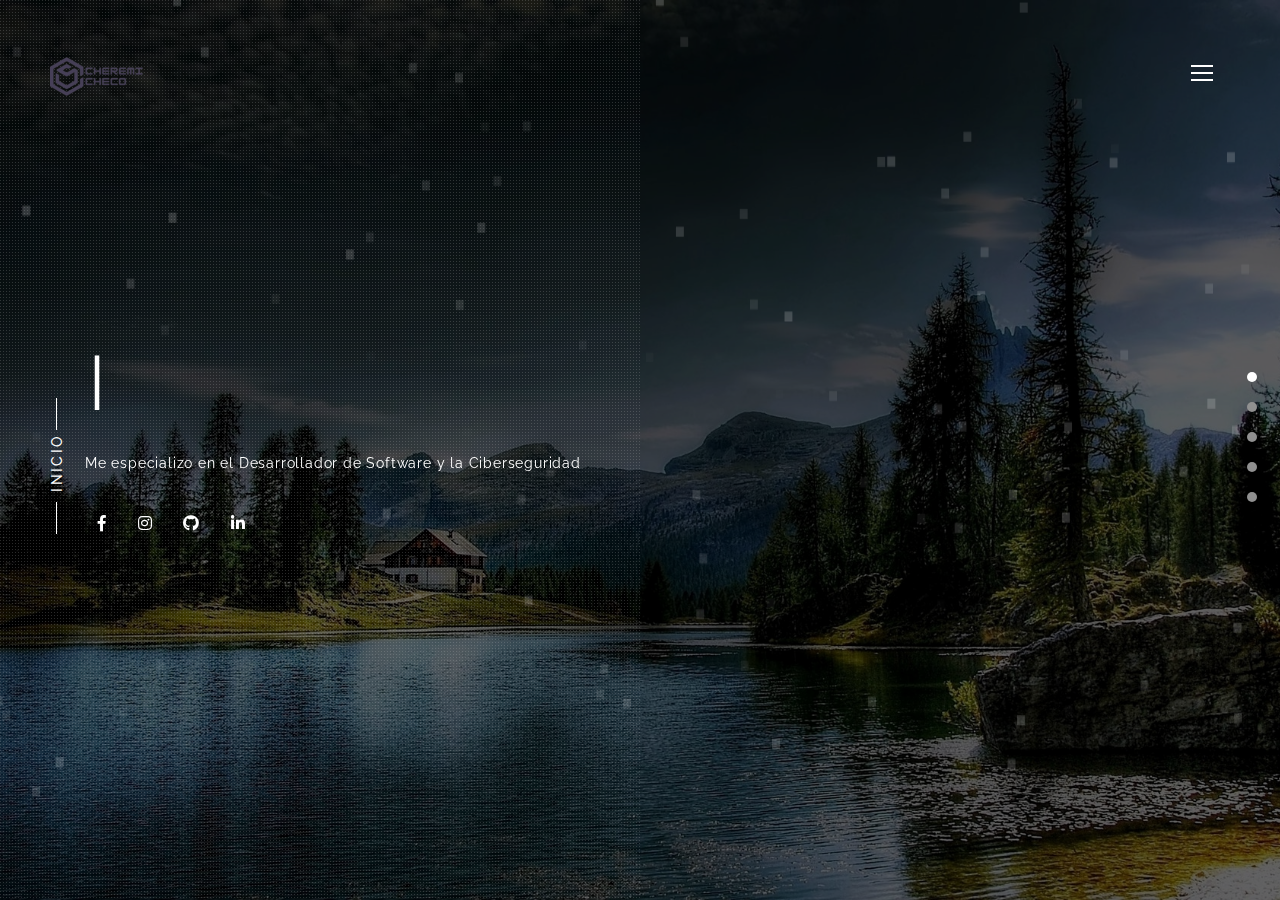
==== index.html @ fb05048c "Rename index-square.html to index.html" ====
<!DOCTYPE html>
<html lang="en">

<head>
    <meta charset="utf-8">
    <meta http-equiv="X-UA-Compatible" content="IE=edge">
    <meta name="viewport" content="width=device-width, initial-scale=1.0">
    <meta name="description" content="Rivo is a personal portfolio HTML template with clean and elegant design">
    <meta name="keywords" content="dark, html, one page, bootstrap,design, creative, onepage, clean, modern,blog,business,parallax">
    <title>CHCHD</title>
    <!--css styles-->
    <link rel="stylesheet" href="css/bootstrap.min.css">
    <link rel="stylesheet" href="css/all.min.css">
    <link rel="stylesheet" href="css/magnific-popup.css">
    <link rel="stylesheet" href="css/lightbox.css">
    <link rel="stylesheet" href="css/jquery.pagepiling.min.css" />
    <link href="https://fonts.googleapis.com/css?family=Martel:200,300,400,600,700,800,900%7CRaleway:100,100i,200,200i,300,300i,400,400i,500,500i,600,600i,700,700i,800,800i,900,900i%7CRoboto:100,100i,300,300i,400,400i,500,500i,700,700i,900,900i" rel="stylesheet">
    <link rel="stylesheet" href="css/owl.carousel.min.css">
    <link rel="stylesheet" href="css/owl.theme.default.css">
    <link rel="stylesheet" href="css/reset.css">
    <link rel="stylesheet" href="css/style.css">
    <link rel="stylesheet" href="css/responsive.css">
    <link rel="stylesheet" href="css/animate.min.css">
    <!-- Respond.js IE8 support media queries -->
    <!--[if lt IE 9]>
            <script src="https://oss.maxcdn.com/respond/1.4.2/respond.min.js"></script>
    <![endif]-->
</head>


<body>
    <div id="pagepiling" class="imgBg">
        <!-- Start Preloader -->
        <div class="preloader">
            <div class="preloader-img"></div>
        </div>
        <!-- End Preloader -->


        <!--Start Header-->
        <header>
            <div class="logo-area">
                <a href="index.html" class="logo">
                    <img src="images/logo.png" alt="logo">
                </a>
            </div>
            <div class="header-info-area">
                <a class="info-btn" id="header-info-btn" href="#header-info-bar">
                    <span class="top"></span>
                    <span class="middle"></span>
                    <span class=bottom></span>
                </a>
                <div id="header-info-bar">
                    <div class="close-animatedModal close-header-info-bar">
                        <i class="fas fa-times"></i>
                    </div>
                    <div class="modal-content">
                        <nav class="menu" id="menu">
                            <ul id="mainMenu">
                                <li data-menuanchor="home" class="active"><a href="#home">Inicio</a></li>
                                <li data-menuanchor="about"><a href="#about">Acerca de</a></li>
                                <li data-menuanchor="service"><a href="#service">Servicios</a></li>
                                <li data-menuanchor="portfolio"><a href="#portfolio">Portafolio</a></li>
                                <li data-menuanchor="contact"><a href="#contact">Contacto</a></li>
                            </ul>
                        </nav>
                        <!--End Newsletter area-->
                    </div>
                </div>
            </div>
        </header>
        <!--End Header-->


        <!--Start Welcome Section-->
        <section class="welcome-area home animated-text section pp-scrollable" id="welcome-area">
                <div class="square-bg " id="welcome-image-area">
                <div id="particles-js"></div>
                    <div class="content-container">
                        <div class="overlayImg"></div>
                        <div class="title-small"><p>INICIO</p></div>
                        <div class="display-table">
                            <div class="display-content">
                                <div class="container">
                                    <div class="row">
                                        <div class="col-md-12">
                                            <div class="welcome-text">
                                                <div class="type-wrap">
                                                    <div id="typed-strings">
                                                        <h1>Sean <span>Bienvenidos</span></h1>
                                                        <h1>Me presento <span></span></h1>
                                                        <h1>mi mombre es <span></span></h1>
                                                        <h1> <span>Cheremi Checo</span></h1>
                                                        <h1>Soy <span>Desarrollador</span></h1>
                                                    </div>
                                                    <span id="typed"></span>
                                                </div>
                                                <p>
                                                    Me especializo en el Desarrollador de Software y la Ciberseguridad</p>
                                                <div class="social-icons">
                                                    <a href="https://www.facebook.com/profile.php?id=100010575724722"><i class="fab fa-facebook-f" aria-hidden="true"></i></a>
                                                    <a href="https://www.instagram.com/cheremycheco/"><i class="fab fa-instagram"></i></a>
                                                    <a href="https://github.com/arcanus47"><i class="fab fa-github"></i></a>
                                                    <a href="https://www.linkedin.com/in/cheremichecodom%C3%ADnguez/"><i class="fab fa-linkedin-in"></i></a>
                                                </div>
                                            </div>
                                        </div>
                                    </div>
                                </div>
                            </div>
                        </div>
                    </div>
                </div>
        </section>
        <!--End Welcome Section-->


        <!--Start About Section-->
        <section class="about section pp-scrollable" id="about">
            <div class="about-header">
                <div class="title-small"><p>Acerca de</p></div>
            </div>
            <div class="content-container">
                <div class="display-table">
                    <div class="display-content">
                        <div class="container">
                            <div class="row">
                                <div class="col-lg-5 col-md-12">
                                    <div class="about-img">
                                        <img src="images/about.png" alt="" class="img-responsive">
                                        <div class="img-hover"><a href="Resume\Resume-CheremiChecoDominguez.pdf">Descargar mi Resume</a></div>
                                        <div class="img-overlay"></div>
                                    </div>
                                </div>
                                <div class="col-lg-7 col-md-12">
                                    <div class="about-content">
                                        <h4 class="section-title">
                                            Hola soy Cheremi Checo Dominguez
                                        </h4>
                                        <p class="about-text">

                                            Estas son las tecnologias que manejo.
                                        </p>
                                        <div class="skills">
                                            <img src="images\logos\hr.png" width="680" height="500">
                                        </div>
                                    </div>
                                </div>
                            </div>
                        </div>
                    </div>
                </div>
            </div>
        </section>
        <!--End About Section-->


        <!--Start Services Section-->
        <section class="service section pp-scrollable" id="service">
            <div class="content-container">
                <div class="display-table">
                    <div class="display-content">
                        <div class="service-header">
                            <div class="title-small"><p>Mis Servicios</p></div>
                            <h4 class="section-title">Lo que ofrezco</h4>
                        </div>
                        <div class="service-content">
                            <div class="container">
                                <div class="row">
                                    <div class="col-lg-4 col-md-6 col-sm-12">
                                        <div class="service-item">
                                            <span><i class="fas fa-laptop-code"></i></span>
                                            <p class="content-title">DESARROLLO DE ESCRITORIO</p>
                                            <p class="content-text">Puedo trabajar en el diseño, implementacion y mantenimiento de este tipos de programas, utilizando multiples lenguajes de programación y tecnologias.</p>
                                        </div>
                                    </div>
                                    <div class="col-lg-4 col-md-6 col-sm-12">
                                        <div class="service-item">
                                            <span><i class="fas fa-laptop-code"></i></span>
                                            <p class="content-title">DESARROLLO WEB</p>
                                            <p class="content-text">Puedo trabajar en el diseño, implementacion y mantenimiento de Sitios Web mediantes multiples tecnologias.</p>
                                        </div>
                                    </div>
                                    <div class="col-lg-4 col-md-6 col-sm-12">
                                        <div class="service-item">
                                            <span><i class="fas fa-laptop-code"></i></span>
                                            <p class="content-title">DESARROLLO DE DISTROS LINUX</p>
                                            <p class="content-text">Una distribucion Linux es una distribucion de software basada en el nucleo Linux, y a menudo, un Sistema de gestion de paquetes que incluye determinados paquetes de software, para satisfacer las necesidades de un grupo especifico de usuarios.</p>
                                        </div>
                                    </div>
                                    <div class="col-lg-4 col-md-6 col-sm-12">
                                        <div class="service-item">
                                            <span><i class="fas fa-laptop-code"></i></span>
                                            <p class="content-title">AUDITORIA INFORMATICA</p>
                                            <p class="content-text">Es un proceso en el cual se hace un analisis a toda la infraestructura de los recursos IT de una empresa. Esto permitira conocer el estado de la seguridad actual de esta y asi eliminar las vulnerabilidades y asi elevar el nivel de proteccion de los recursos informaticos de la empresa.</p>
                                        </div>
                                    </div>
                                    <div class="col-lg-4 col-md-6 col-sm-12">
                                        <div class="service-item">
                                            <span><i class="fas fa-laptop-code"></i></span>
                                            <p class="content-title">PROTECCION DE DATOS</p>
                                            <p class="content-text">Es el proceso de salvaguardar informacion importante contra corrupcion, filtraciones, perdida o compromiso de los datos de una persona o empresa.</p>
                                        </div>
                                    </div>
                                    <div class="col-lg-4 col-md-6 col-sm-12">
                                        <div class="service-item">
                                            <span><i class="fas fa-laptop-code"></i></span>
                                            <p class="content-title">ANALISIS FORENSE</p>
                                            <p class="content-text">Es el proceso por el cual se recopilar, examinar y analizar la evidencia digital con el fin de determinar como ha ocurrido un incidente de seguridad o un delito informatico.</p>
                                        </div>
                                    </div>
                                    <div class="col-lg-4 col-md-6 col-sm-12">
                                        <div class="service-item">
                                            <span><i class="fas fa-laptop-code"></i></span>
                                            <p class="content-title">ANALISIS DE VULNERABILIDADES</p>
                                            <p class="content-text">Es el proceso en el que se identifican y clasifican las debilidades de un sistema informatico con el objetivo de dar una vision de las amenazas en las que puede incurrir una empresa y como evitarlas a tiempo.</p>
                                        </div>
                                    </div>
                                    <div class="col-lg-4 col-md-6 col-sm-12">
                                        <div class="service-item">
                                            <span><i class="fas fa-laptop-code"></i></span>
                                            <p class="content-title">PENTESTING</p>
                                            <p class="content-text">ES el proceso por el cual se hace un ataque malicioso simulado contra los sistemas informaticos que se usa para encontrar y verificar posibles vulnerabilidades.</p>
                                        </div>
                                    </div>
                                    <div class="col-lg-4 col-md-6 col-sm-12">
                                        <div class="service-item">
                                            <span><i class="fas fa-laptop-code"></i></span>
                                            <p class="content-title">CRIPTOGRAFIA</p>
                                            <p class="content-text">Es el proceso por el cual se busca proteger informacion mediante el uso de algoritmos codificados, hashes y firmas.</p>
                                        </div>
                                    </div>
                                </div>
                            </div>
                        </div>
                    </div>
                </div>
            </div>
        </section>
        <!--End Services Section-->

        <!--Start Portfolio Section-->
        <section class="portfolio section pp-scrollable" id="portfolio">
            <div class="content-container">
                <div class="display-table">
                    <div class="display-content">
                        <div class="portfolio-header">
                            <div class="title-small"><p>Mis Proyectos</p></div>
                            <h4 class="section-title">Portafolio</h4>
                        </div>

                        <div align="center"><img src="images\SeccionConstruccion.jpg" width="800" height="600"></div>

                        <div class="portfolio-content">
                            <div class="container">
                                <div class="row">
                                    <div class="col-md-12 col-sm-12">
                                        <div class="portfolio-content-head">
                                            <ul class="controls">
                                                <li class="filter" data-filter="all">TODOS</li>
                                                <li class="filter" data-filter=".design">DESARROLLO DE SOFTWARE</li>
                                                <li class="filter" data-filter=".development">CIBERSEGURIDAD</li>
                                            </ul>
                                        </div>
                                    </div>
                                    <div class="col-md-12 col-sm-12">
                                        <div class="portfolio-content-items">
                                            <div class="row">
                                                <div class="col-lg-3 col-md-4 col-sm-6 col-xs-12 mix design">
                                                    <div class="portfolio-item">
                                                        <div class="portfolio-img">
                                                            <img src="images/portfolio/img1.jpg" alt="portfolio" class="img-responsive">
                                                        </div>
                                                        <div class="portfolio-overlay">
                                                            <div class="overlay-content">
                                                                <div class="overlay-content-item">
                                                                    <p class="category">DESIGN</p>
                                                                    <a href="#">
                                                                        <div class="magnify-icon">
                                                                            <p><span><i class="fa fa-link" aria-hidden="true"></i></span></p>
                                                                        </div>
                                                                    </a>
                                                                    <a href="images/portfolio/img1.jpg" data-lightbox="image-1">
                                                                        <div class="magnify-icon">
                                                                            <p><span><i class="fa fa-search" aria-hidden="true"></i></span></p>
                                                                        </div>
                                                                    </a>
                                                                </div>
                                                            </div>
                                                        </div>
                                                    </div>
                                                </div>
                                                <div class="col-lg-3 col-md-4 col-sm-6 col-xs-12 mix plugin">
                                                    <div class="portfolio-item">
                                                        <div class="portfolio-img">
                                                            <img src="images/portfolio/img2.jpg" alt="portfolio" class="img-responsive">
                                                        </div>
                                                        <div class="portfolio-overlay">
                                                            <div class="overlay-content">
                                                                <div class="overlay-content-item">
                                                                    <p class="category">PLUGIN</p>
                                                                    <a href="#">
                                                                        <div class="magnify-icon">
                                                                            <p><span><i class="fa fa-link" aria-hidden="true"></i></span></p>
                                                                        </div>
                                                                    </a>
                                                                    <a href="images/portfolio/img2.jpg" data-lightbox="image-2">
                                                                        <div class="magnify-icon">
                                                                            <p><span><i class="fa fa-search" aria-hidden="true"></i></span></p>
                                                                        </div>
                                                                    </a>
                                                                </div>
                                                            </div>
                                                        </div>
                                                    </div>
                                                </div>
                                                <div class="col-lg-3 col-md-4 col-sm-6 col-xs-12 mix photography">
                                                    <div class="portfolio-item">
                                                        <div class="portfolio-img">
                                                            <img src="images/portfolio/img3.jpg" alt="portfolio" class="img-responsive">
                                                        </div>
                                                        <div class="portfolio-overlay">
                                                            <div class="overlay-content">
                                                                <div class="overlay-content-item">
                                                                    <p class="category">PHOTOGRAPHY</p>
                                                                    <a href="#">
                                                                        <div class="magnify-icon">
                                                                            <p><span><i class="fa fa-link" aria-hidden="true"></i></span></p>
                                                                        </div>
                                                                    </a>
                                                                    <a href="images/portfolio/img3.jpg" data-lightbox="image-3">
                                                                        <div class="magnify-icon">
                                                                            <p><span><i class="fa fa-search" aria-hidden="true"></i></span></p>
                                                                        </div>
                                                                    </a>
                                                                </div>
                                                            </div>
                                                        </div>
                                                    </div>
                                                </div>
                                                <div class="col-lg-3 col-md-4 col-sm-6 col-xs-12 mix design">
                                                    <div class="portfolio-item">
                                                        <div class="portfolio-img">
                                                            <img src="images/portfolio/img4.jpg" alt="portfolio" class="img-responsive">
                                                        </div>
                                                        <div class="portfolio-overlay">
                                                            <div class="overlay-content">
                                                                <div class="overlay-content-item">
                                                                    <p class="category">DESIGN</p>
                                                                    <a href="#">
                                                                        <div class="magnify-icon">
                                                                            <p><span><i class="fa fa-link" aria-hidden="true"></i></span></p>
                                                                        </div>
                                                                    </a>
                                                                    <a href="images/portfolio/img4.jpg" data-lightbox="image-4">
                                                                        <div class="magnify-icon">
                                                                            <p><span><i class="fa fa-search" aria-hidden="true"></i></span></p>
                                                                        </div>
                                                                    </a>
                                                                </div>
                                                            </div>
                                                        </div>
                                                    </div>
                                                </div>
                                                <div class="col-lg-3 col-md-4 col-sm-6 col-xs-12 mix development">
                                                    <div class="portfolio-item">
                                                        <div class="portfolio-img">
                                                            <img src="images/portfolio/img5.jpg" alt="portfolio" class="img-responsive">
                                                        </div>
                                                        <div class="portfolio-overlay">
                                                            <div class="overlay-content">
                                                                <div class="overlay-content-item">
                                                                    <p class="category">DEVELOPMENT</p>
                                                                    <a href="#">
                                                                        <div class="magnify-icon">
                                                                            <p><span><i class="fa fa-link" aria-hidden="true"></i></span></p>
                                                                        </div>
                                                                    </a>
                                                                    <a href="images/portfolio/img5.jpg" data-lightbox="image-5">
                                                                        <div class="magnify-icon">
                                                                            <p><span><i class="fa fa-search" aria-hidden="true"></i></span></p>
                                                                        </div>
                                                                    </a>
                                                                </div>
                                                            </div>
                                                        </div>
                                                    </div>
                                                </div>
                                                <div class="col-lg-3 col-md-4 col-sm-6 col-xs-12 mix development">
                                                    <div class="portfolio-item">
                                                        <div class="portfolio-img">
                                                            <img src="images/portfolio/img6.jpg" alt="portfolio" class="img-responsive">
                                                        </div>
                                                        <div class="portfolio-overlay">
                                                            <div class="overlay-content">
                                                                <div class="overlay-content-item">
                                                                    <p class="category">DEVELOPMENT</p>
                                                                    <a href="#">
                                                                        <div class="magnify-icon">
                                                                            <p><span><i class="fa fa-link" aria-hidden="true"></i></span></p>
                                                                        </div>
                                                                    </a>
                                                                    <a href="images/portfolio/img6.jpg" data-lightbox="image-6">
                                                                        <div class="magnify-icon">
                                                                            <p><span><i class="fa fa-search" aria-hidden="true"></i></span></p>
                                                                        </div>
                                                                    </a>
                                                                </div>
                                                            </div>
                                                        </div>
                                                    </div>
                                                </div>
                                            </div>
                                        </div>
                                    </div>
                                </div>
                            </div>
                        </div>
                    </div>
                </div>
            </div>
        </section>
        <!--End Portfolio Section-->

        <!--Start Contact Section-->
        <section class="contact footer pp-scrollable section" id="contact">
            <div class="content-container">
                <div class="display-table">
                    <div class="display-content">
                        <div class="contact-header">
                            <div class="title-small"><p>CONTACTO</p></div>
                            <h4 class="section-title">Contactos</h4>
                        </div>
                        <div class="contact-content">
                            <div class="container">
                                <div class="row">
                                    <div class="col-lg-6 col-md-12 col-sm-12">
                                        <div class="contact-detail">
                                            <h6>Contacto</h6>
                                            <p class="contact-text">Pueden contactarse conmigo mediante los siguientes medios.</p>
                                            <p class="adress">
                                                <i class="fa fa-map-marker" aria-hidden="true"></i>
                                                <span>Ubicacion:</span>
                                                <span class="adress-loc">Bonao, Republica Dominicana.</span>
                                            </p>
                                            <p class="phone">
                                                <i class="fa fa-phone" aria-hidden="true"></i>
                                                <span>Telefono:</span>+1(809) 342-8145
                                            </p>
                                            <p class="email">
                                                <i class="fas fa-envelope" aria-hidden="true"></i>
                                                <span>Email:</span>cheremycheco@gmail.com
                                            </p>
                                            <div class="social-icons">
                                                <p>Redes Sociales:</p>
                                                <a href="https://www.facebook.com/profile.php?id=100010575724722"><i class="fab fa-facebook-f"></i></a>
                                                <a href="https://www.instagram.com/cheremycheco/"><i class="fab fa-instagram"></i></a>
                                                <a href="https://github.com/arcanus47"><i class="fab fa-github"></i></a>
                                                <a href="https://www.linkedin.com/in/cheremichecodom%C3%ADnguez/"><i class="fab fa-linkedin-in"></i></a>
                                            </div>
                                        </div>
                                    </div>
                                </div>
                            </div>
                        </div>
                        <!--Start Footer-->
                        <footer>
                            <div class="container">
                                <div class="row">
                                    <div class="col-md-12">
                                        <div class="copyright">
                                            <p>Copyright Â© 2023 Cheremi Checo Dominguez | Todos los derechos reservados</p>
                                        </div>
                                    </div>
                                </div>
                            </div>
                        </footer>
                        <!--End Footer-->
                    </div>
                </div>
            </div>
        </section>
        <!--End Contact Section-->


    </div>
    <!--javascript-->
    <script src="js/jquery.min.js"></script>
    <script src="js/bootstrap.min.js"></script>
    <script src="js/owl.carousel.min.js"></script>
    <script src="js/jquery.waypoints.min.js"></script>
    <script src="js/jquery.ajaxchimp.min.js"></script>
    <script src="js/lightbox.js"></script>
    <script src="js/typed.min.js"></script>
    <script src="js/jquery.magnific-popup.min.js"></script>
    <script src="js/mixitup.min.js"></script>
    <script src="js/animatedModal.min.js"></script>
    <script src="js/jquery.pagepiling.min.js"></script>
    <script src="js/jquery.singlePageNav.min.js"></script>
    <script src="js/particles.min.js"></script>
    <script src="js/app-square.js"></script>
    <script src="js/main.js"></script>
</body>
---- css/all.min.css ----
.fa,.fab,.fal,.far,.fas{-moz-osx-font-smoothing:grayscale;-webkit-font-smoothing:antialiased;display:inline-block;font-style:normal;font-variant:normal;text-rendering:auto;line-height:1}.fa-lg{font-size:1.33333em;line-height:.75em;vertical-align:-.0667em}.fa-xs{font-size:.75em}.fa-sm{font-size:.875em}.fa-1x{font-size:1em}.fa-2x{font-size:2em}.fa-3x{font-size:3em}.fa-4x{font-size:4em}.fa-5x{font-size:5em}.fa-6x{font-size:6em}.fa-7x{font-size:7em}.fa-8x{font-size:8em}.fa-9x{font-size:9em}.fa-10x{font-size:10em}.fa-fw{text-align:center;width:1.25em}.fa-ul{list-style-type:none;margin-left:2.5em;padding-left:0}.fa-ul>li{position:relative}.fa-li{left:-2em;position:absolute;text-align:center;width:2em;line-height:inherit}.fa-border{border:.08em solid #eee;border-radius:.1em;padding:.2em .25em .15em}.fa-pull-left{float:left}.fa-pull-right{float:right}.fa.fa-pull-left,.fab.fa-pull-left,.fal.fa-pull-left,.far.fa-pull-left,.fas.fa-pull-left{margin-right:.3em}.fa.fa-pull-right,.fab.fa-pull-right,.fal.fa-pull-right,.far.fa-pull-right,.fas.fa-pull-right{margin-left:.3em}.fa-spin{animation:fa-spin 2s infinite linear}.fa-pulse{animation:fa-spin 1s infinite steps(8)}@keyframes fa-spin{0%{transform:rotate(0deg)}to{transform:rotate(1turn)}}.fa-rotate-90{-ms-filter:"progid:DXImageTransform.Microsoft.BasicImage(rotation=1)";transform:rotate(90deg)}.fa-rotate-180{-ms-filter:"progid:DXImageTransform.Microsoft.BasicImage(rotation=2)";transform:rotate(180deg)}.fa-rotate-270{-ms-filter:"progid:DXImageTransform.Microsoft.BasicImage(rotation=3)";transform:rotate(270deg)}.fa-flip-horizontal{-ms-filter:"progid:DXImageTransform.Microsoft.BasicImage(rotation=0, mirror=1)";transform:scaleX(-1)}.fa-flip-vertical{transform:scaleY(-1)}.fa-flip-both,.fa-flip-horizontal.fa-flip-vertical,.fa-flip-vertical{-ms-filter:"progid:DXImageTransform.Microsoft.BasicImage(rotation=2, mirror=1)"}.fa-flip-both,.fa-flip-horizontal.fa-flip-vertical{transform:scale(-1)}:root .fa-flip-both,:root .fa-flip-horizontal,:root .fa-flip-vertical,:root .fa-rotate-90,:root .fa-rotate-180,:root .fa-rotate-270{filter:none}.fa-stack{display:inline-block;height:2em;line-height:2em;position:relative;vertical-align:middle;width:2.5em}.fa-stack-1x,.fa-stack-2x{left:0;position:absolute;text-align:center;width:100%}.fa-stack-1x{line-height:inherit}.fa-stack-2x{font-size:2em}.fa-inverse{color:#fff}.fa-500px:before{content:"\f26e"}.fa-accessible-icon:before{content:"\f368"}.fa-accusoft:before{content:"\f369"}.fa-acquisitions-incorporated:before{content:"\f6af"}.fa-ad:before{content:"\f641"}.fa-address-book:before{content:"\f2b9"}.fa-address-card:before{content:"\f2bb"}.fa-adjust:before{content:"\f042"}.fa-adn:before{content:"\f170"}.fa-adobe:before{content:"\f778"}.fa-adversal:before{content:"\f36a"}.fa-affiliatetheme:before{content:"\f36b"}.fa-air-freshener:before{content:"\f5d0"}.fa-algolia:before{content:"\f36c"}.fa-align-center:before{content:"\f037"}.fa-align-justify:before{content:"\f039"}.fa-align-left:before{content:"\f036"}.fa-align-right:before{content:"\f038"}.fa-alipay:before{content:"\f642"}.fa-allergies:before{content:"\f461"}.fa-amazon:before{content:"\f270"}.fa-amazon-pay:before{content:"\f42c"}.fa-ambulance:before{content:"\f0f9"}.fa-american-sign-language-interpreting:before{content:"\f2a3"}.fa-amilia:before{content:"\f36d"}.fa-anchor:before{content:"\f13d"}.fa-android:before{content:"\f17b"}.fa-angellist:before{content:"\f209"}.fa-angle-double-down:before{content:"\f103"}.fa-angle-double-left:before{content:"\f100"}.fa-angle-double-right:before{content:"\f101"}.fa-angle-double-up:before{content:"\f102"}.fa-angle-down:before{content:"\f107"}.fa-angle-left:before{content:"\f104"}.fa-angle-right:before{content:"\f105"}.fa-angle-up:before{content:"\f106"}.fa-angry:before{content:"\f556"}.fa-angrycreative:before{content:"\f36e"}.fa-angular:before{content:"\f420"}.fa-ankh:before{content:"\f644"}.fa-app-store:before{content:"\f36f"}.fa-app-store-ios:before{content:"\f370"}.fa-apper:before{content:"\f371"}.fa-apple:before{content:"\f179"}.fa-apple-alt:before{content:"\f5d1"}.fa-apple-pay:before{content:"\f415"}.fa-archive:before{content:"\f187"}.fa-archway:before{content:"\f557"}.fa-arrow-alt-circle-down:before{content:"\f358"}.fa-arrow-alt-circle-left:before{content:"\f359"}.fa-arrow-alt-circle-right:before{content:"\f35a"}.fa-arrow-alt-circle-up:before{content:"\f35b"}.fa-arrow-circle-down:before{content:"\f0ab"}.fa-arrow-circle-left:before{content:"\f0a8"}.fa-arrow-circle-right:before{content:"\f0a9"}.fa-arrow-circle-up:before{content:"\f0aa"}.fa-arrow-down:before{content:"\f063"}.fa-arrow-left:before{content:"\f060"}.fa-arrow-right:before{content:"\f061"}.fa-arrow-up:before{content:"\f062"}.fa-arrows-alt:before{content:"\f0b2"}.fa-arrows-alt-h:before{content:"\f337"}.fa-arrows-alt-v:before{content:"\f338"}.fa-artstation:before{content:"\f77a"}.fa-assistive-listening-systems:before{content:"\f2a2"}.fa-asterisk:before{content:"\f069"}.fa-asymmetrik:before{content:"\f372"}.fa-at:before{content:"\f1fa"}.fa-atlas:before{content:"\f558"}.fa-atlassian:before{content:"\f77b"}.fa-atom:before{content:"\f5d2"}.fa-audible:before{content:"\f373"}.fa-audio-description:before{content:"\f29e"}.fa-autoprefixer:before{content:"\f41c"}.fa-avianex:before{content:"\f374"}.fa-aviato:before{content:"\f421"}.fa-award:before{content:"\f559"}.fa-aws:before{content:"\f375"}.fa-baby:before{content:"\f77c"}.fa-baby-carriage:before{content:"\f77d"}.fa-backspace:before{content:"\f55a"}.fa-backward:before{content:"\f04a"}.fa-bacon:before{content:"\f7e5"}.fa-balance-scale:before{content:"\f24e"}.fa-ban:before{content:"\f05e"}.fa-band-aid:before{content:"\f462"}.fa-bandcamp:before{content:"\f2d5"}.fa-barcode:before{content:"\f02a"}.fa-bars:before{content:"\f0c9"}.fa-baseball-ball:before{content:"\f433"}.fa-basketball-ball:before{content:"\f434"}.fa-bath:before{content:"\f2cd"}.fa-battery-empty:before{content:"\f244"}.fa-battery-full:before{content:"\f240"}.fa-battery-half:before{content:"\f242"}.fa-battery-quarter:before{content:"\f243"}.fa-battery-three-quarters:before{content:"\f241"}.fa-bed:before{content:"\f236"}.fa-beer:before{content:"\f0fc"}.fa-behance:before{content:"\f1b4"}.fa-behance-square:before{content:"\f1b5"}.fa-bell:before{content:"\f0f3"}.fa-bell-slash:before{content:"\f1f6"}.fa-bezier-curve:before{content:"\f55b"}.fa-bible:before{content:"\f647"}.fa-bicycle:before{content:"\f206"}.fa-bimobject:before{content:"\f378"}.fa-binoculars:before{content:"\f1e5"}.fa-biohazard:before{content:"\f780"}.fa-birthday-cake:before{content:"\f1fd"}.fa-bitbucket:before{content:"\f171"}.fa-bitcoin:before{content:"\f379"}.fa-bity:before{content:"\f37a"}.fa-black-tie:before{content:"\f27e"}.fa-blackberry:before{content:"\f37b"}.fa-blender:before{content:"\f517"}.fa-blender-phone:before{content:"\f6b6"}.fa-blind:before{content:"\f29d"}.fa-blog:before{content:"\f781"}.fa-blogger:before{content:"\f37c"}.fa-blogger-b:before{content:"\f37d"}.fa-bluetooth:before{content:"\f293"}.fa-bluetooth-b:before{content:"\f294"}.fa-bold:before{content:"\f032"}.fa-bolt:before{content:"\f0e7"}.fa-bomb:before{content:"\f1e2"}.fa-bone:before{content:"\f5d7"}.fa-bong:before{content:"\f55c"}.fa-book:before{content:"\f02d"}.fa-book-dead:before{content:"\f6b7"}.fa-book-medical:before{content:"\f7e6"}.fa-book-open:before{content:"\f518"}.fa-book-reader:before{content:"\f5da"}.fa-bookmark:before{content:"\f02e"}.fa-bowling-ball:before{content:"\f436"}.fa-box:before{content:"\f466"}.fa-box-open:before{content:"\f49e"}.fa-boxes:before{content:"\f468"}.fa-braille:before{content:"\f2a1"}.fa-brain:before{content:"\f5dc"}.fa-bread-slice:before{content:"\f7ec"}.fa-briefcase:before{content:"\f0b1"}.fa-briefcase-medical:before{content:"\f469"}.fa-broadcast-tower:before{content:"\f519"}.fa-broom:before{content:"\f51a"}.fa-brush:before{content:"\f55d"}.fa-btc:before{content:"\f15a"}.fa-bug:before{content:"\f188"}.fa-building:before{content:"\f1ad"}.fa-bullhorn:before{content:"\f0a1"}.fa-bullseye:before{content:"\f140"}.fa-burn:before{content:"\f46a"}.fa-buromobelexperte:before{content:"\f37f"}.fa-bus:before{content:"\f207"}.fa-bus-alt:before{content:"\f55e"}.fa-business-time:before{content:"\f64a"}.fa-buysellads:before{content:"\f20d"}.fa-calculator:before{content:"\f1ec"}.fa-calendar:before{content:"\f133"}.fa-calendar-alt:before{content:"\f073"}.fa-calendar-check:before{content:"\f274"}.fa-calendar-day:before{content:"\f783"}.fa-calendar-minus:before{content:"\f272"}.fa-calendar-plus:before{content:"\f271"}.fa-calendar-times:before{content:"\f273"}.fa-calendar-week:before{content:"\f784"}.fa-camera:before{content:"\f030"}.fa-camera-retro:before{content:"\f083"}.fa-campground:before{content:"\f6bb"}.fa-canadian-maple-leaf:before{content:"\f785"}.fa-candy-cane:before{content:"\f786"}.fa-cannabis:before{content:"\f55f"}.fa-capsules:before{content:"\f46b"}.fa-car:before{content:"\f1b9"}.fa-car-alt:before{content:"\f5de"}.fa-car-battery:before{content:"\f5df"}.fa-car-crash:before{content:"\f5e1"}.fa-car-side:before{content:"\f5e4"}.fa-caret-down:before{content:"\f0d7"}.fa-caret-left:before{content:"\f0d9"}.fa-caret-right:before{content:"\f0da"}.fa-caret-square-down:before{content:"\f150"}.fa-caret-square-left:before{content:"\f191"}.fa-caret-square-right:before{content:"\f152"}.fa-caret-square-up:before{content:"\f151"}.fa-caret-up:before{content:"\f0d8"}.fa-carrot:before{content:"\f787"}.fa-cart-arrow-down:before{content:"\f218"}.fa-cart-plus:before{content:"\f217"}.fa-cash-register:before{content:"\f788"}.fa-cat:before{content:"\f6be"}.fa-cc-amazon-pay:before{content:"\f42d"}.fa-cc-amex:before{content:"\f1f3"}.fa-cc-apple-pay:before{content:"\f416"}.fa-cc-diners-club:before{content:"\f24c"}.fa-cc-discover:before{content:"\f1f2"}.fa-cc-jcb:before{content:"\f24b"}.fa-cc-mastercard:before{content:"\f1f1"}.fa-cc-paypal:before{content:"\f1f4"}.fa-cc-stripe:before{content:"\f1f5"}.fa-cc-visa:before{content:"\f1f0"}.fa-centercode:before{content:"\f380"}.fa-centos:before{content:"\f789"}.fa-certificate:before{content:"\f0a3"}.fa-chair:before{content:"\f6c0"}.fa-chalkboard:before{content:"\f51b"}.fa-chalkboard-teacher:before{content:"\f51c"}.fa-charging-station:before{content:"\f5e7"}.fa-chart-area:before{content:"\f1fe"}.fa-chart-bar:before{content:"\f080"}.fa-chart-line:before{content:"\f201"}.fa-chart-pie:before{content:"\f200"}.fa-check:before{content:"\f00c"}.fa-check-circle:before{content:"\f058"}.fa-check-double:before{content:"\f560"}.fa-check-square:before{content:"\f14a"}.fa-cheese:before{content:"\f7ef"}.fa-chess:before{content:"\f439"}.fa-chess-bishop:before{content:"\f43a"}.fa-chess-board:before{content:"\f43c"}.fa-chess-king:before{content:"\f43f"}.fa-chess-knight:before{content:"\f441"}.fa-chess-pawn:before{content:"\f443"}.fa-chess-queen:before{content:"\f445"}.fa-chess-rook:before{content:"\f447"}.fa-chevron-circle-down:before{content:"\f13a"}.fa-chevron-circle-left:before{content:"\f137"}.fa-chevron-circle-right:before{content:"\f138"}.fa-chevron-circle-up:before{content:"\f139"}.fa-chevron-down:before{content:"\f078"}.fa-chevron-left:before{content:"\f053"}.fa-chevron-right:before{content:"\f054"}.fa-chevron-up:before{content:"\f077"}.fa-child:before{content:"\f1ae"}.fa-chrome:before{content:"\f268"}.fa-church:before{content:"\f51d"}.fa-circle:before{content:"\f111"}.fa-circle-notch:before{content:"\f1ce"}.fa-city:before{content:"\f64f"}.fa-clinic-medical:before{content:"\f7f2"}.fa-clipboard:before{content:"\f328"}.fa-clipboard-check:before{content:"\f46c"}.fa-clipboard-list:before{content:"\f46d"}.fa-clock:before{content:"\f017"}.fa-clone:before{content:"\f24d"}.fa-closed-captioning:before{content:"\f20a"}.fa-cloud:before{content:"\f0c2"}.fa-cloud-download-alt:before{content:"\f381"}.fa-cloud-meatball:before{content:"\f73b"}.fa-cloud-moon:before{content:"\f6c3"}.fa-cloud-moon-rain:before{content:"\f73c"}.fa-cloud-rain:before{content:"\f73d"}.fa-cloud-showers-heavy:before{content:"\f740"}.fa-cloud-sun:before{content:"\f6c4"}.fa-cloud-sun-rain:before{content:"\f743"}.fa-cloud-upload-alt:before{content:"\f382"}.fa-cloudscale:before{content:"\f383"}.fa-cloudsmith:before{content:"\f384"}.fa-cloudversify:before{content:"\f385"}.fa-cocktail:before{content:"\f561"}.fa-code:before{content:"\f121"}.fa-code-branch:before{content:"\f126"}.fa-codepen:before{content:"\f1cb"}.fa-codiepie:before{content:"\f284"}.fa-coffee:before{content:"\f0f4"}.fa-cog:before{content:"\f013"}.fa-cogs:before{content:"\f085"}.fa-coins:before{content:"\f51e"}.fa-columns:before{content:"\f0db"}.fa-comment:before{content:"\f075"}.fa-comment-alt:before{content:"\f27a"}.fa-comment-dollar:before{content:"\f651"}.fa-comment-dots:before{content:"\f4ad"}.fa-comment-medical:before{content:"\f7f5"}.fa-comment-slash:before{content:"\f4b3"}.fa-comments:before{content:"\f086"}.fa-comments-dollar:before{content:"\f653"}.fa-compact-disc:before{content:"\f51f"}.fa-compass:before{content:"\f14e"}.fa-compress:before{content:"\f066"}.fa-compress-arrows-alt:before{content:"\f78c"}.fa-concierge-bell:before{content:"\f562"}.fa-confluence:before{content:"\f78d"}.fa-connectdevelop:before{content:"\f20e"}.fa-contao:before{content:"\f26d"}.fa-cookie:before{content:"\f563"}.fa-cookie-bite:before{content:"\f564"}.fa-copy:before{content:"\f0c5"}.fa-copyright:before{content:"\f1f9"}.fa-couch:before{content:"\f4b8"}.fa-cpanel:before{content:"\f388"}.fa-creative-commons:before{content:"\f25e"}.fa-creative-commons-by:before{content:"\f4e7"}.fa-creative-commons-nc:before{content:"\f4e8"}.fa-creative-commons-nc-eu:before{content:"\f4e9"}.fa-creative-commons-nc-jp:before{content:"\f4ea"}.fa-creative-commons-nd:before{content:"\f4eb"}.fa-creative-commons-pd:before{content:"\f4ec"}.fa-creative-commons-pd-alt:before{content:"\f4ed"}.fa-creative-commons-remix:before{content:"\f4ee"}.fa-creative-commons-sa:before{content:"\f4ef"}.fa-creative-commons-sampling:before{content:"\f4f0"}.fa-creative-commons-sampling-plus:before{content:"\f4f1"}.fa-creative-commons-share:before{content:"\f4f2"}.fa-creative-commons-zero:before{content:"\f4f3"}.fa-credit-card:before{content:"\f09d"}.fa-critical-role:before{content:"\f6c9"}.fa-crop:before{content:"\f125"}.fa-crop-alt:before{content:"\f565"}.fa-cross:before{content:"\f654"}.fa-crosshairs:before{content:"\f05b"}.fa-crow:before{content:"\f520"}.fa-crown:before{content:"\f521"}.fa-crutch:before{content:"\f7f7"}.fa-css3:before{content:"\f13c"}.fa-css3-alt:before{content:"\f38b"}.fa-cube:before{content:"\f1b2"}.fa-cubes:before{content:"\f1b3"}.fa-cut:before{content:"\f0c4"}.fa-cuttlefish:before{content:"\f38c"}.fa-d-and-d:before{content:"\f38d"}.fa-d-and-d-beyond:before{content:"\f6ca"}.fa-dashcube:before{content:"\f210"}.fa-database:before{content:"\f1c0"}.fa-deaf:before{content:"\f2a4"}.fa-delicious:before{content:"\f1a5"}.fa-democrat:before{content:"\f747"}.fa-deploydog:before{content:"\f38e"}.fa-deskpro:before{content:"\f38f"}.fa-desktop:before{content:"\f108"}.fa-dev:before{content:"\f6cc"}.fa-deviantart:before{content:"\f1bd"}.fa-dharmachakra:before{content:"\f655"}.fa-dhl:before{content:"\f790"}.fa-diagnoses:before{content:"\f470"}.fa-diaspora:before{content:"\f791"}.fa-dice:before{content:"\f522"}.fa-dice-d20:before{content:"\f6cf"}.fa-dice-d6:before{content:"\f6d1"}.fa-dice-five:before{content:"\f523"}.fa-dice-four:before{content:"\f524"}.fa-dice-one:before{content:"\f525"}.fa-dice-six:before{content:"\f526"}.fa-dice-three:before{content:"\f527"}.fa-dice-two:before{content:"\f528"}.fa-digg:before{content:"\f1a6"}.fa-digital-ocean:before{content:"\f391"}.fa-digital-tachograph:before{content:"\f566"}.fa-directions:before{content:"\f5eb"}.fa-discord:before{content:"\f392"}.fa-discourse:before{content:"\f393"}.fa-divide:before{content:"\f529"}.fa-dizzy:before{content:"\f567"}.fa-dna:before{content:"\f471"}.fa-dochub:before{content:"\f394"}.fa-docker:before{content:"\f395"}.fa-dog:before{content:"\f6d3"}.fa-dollar-sign:before{content:"\f155"}.fa-dolly:before{content:"\f472"}.fa-dolly-flatbed:before{content:"\f474"}.fa-donate:before{content:"\f4b9"}.fa-door-closed:before{content:"\f52a"}.fa-door-open:before{content:"\f52b"}.fa-dot-circle:before{content:"\f192"}.fa-dove:before{content:"\f4ba"}.fa-download:before{content:"\f019"}.fa-draft2digital:before{content:"\f396"}.fa-drafting-compass:before{content:"\f568"}.fa-dragon:before{content:"\f6d5"}.fa-draw-polygon:before{content:"\f5ee"}.fa-dribbble:before{content:"\f17d"}.fa-dribbble-square:before{content:"\f397"}.fa-dropbox:before{content:"\f16b"}.fa-drum:before{content:"\f569"}.fa-drum-steelpan:before{content:"\f56a"}.fa-drumstick-bite:before{content:"\f6d7"}.fa-drupal:before{content:"\f1a9"}.fa-dumbbell:before{content:"\f44b"}.fa-dumpster:before{content:"\f793"}.fa-dumpster-fire:before{content:"\f794"}.fa-dungeon:before{content:"\f6d9"}.fa-dyalog:before{content:"\f399"}.fa-earlybirds:before{content:"\f39a"}.fa-ebay:before{content:"\f4f4"}.fa-edge:before{content:"\f282"}.fa-edit:before{content:"\f044"}.fa-egg:before{content:"\f7fb"}.fa-eject:before{content:"\f052"}.fa-elementor:before{content:"\f430"}.fa-ellipsis-h:before{content:"\f141"}.fa-ellipsis-v:before{content:"\f142"}.fa-ello:before{content:"\f5f1"}.fa-ember:before{content:"\f423"}.fa-empire:before{content:"\f1d1"}.fa-envelope:before{content:"\f0e0"}.fa-envelope-open:before{content:"\f2b6"}.fa-envelope-open-text:before{content:"\f658"}.fa-envelope-square:before{content:"\f199"}.fa-envira:before{content:"\f299"}.fa-equals:before{content:"\f52c"}.fa-eraser:before{content:"\f12d"}.fa-erlang:before{content:"\f39d"}.fa-ethereum:before{content:"\f42e"}.fa-ethernet:before{content:"\f796"}.fa-etsy:before{content:"\f2d7"}.fa-euro-sign:before{content:"\f153"}.fa-exchange-alt:before{content:"\f362"}.fa-exclamation:before{content:"\f12a"}.fa-exclamation-circle:before{content:"\f06a"}.fa-exclamation-triangle:before{content:"\f071"}.fa-expand:before{content:"\f065"}.fa-expand-arrows-alt:before{content:"\f31e"}.fa-expeditedssl:before{content:"\f23e"}.fa-external-link-alt:before{content:"\f35d"}.fa-external-link-square-alt:before{content:"\f360"}.fa-eye:before{content:"\f06e"}.fa-eye-dropper:before{content:"\f1fb"}.fa-eye-slash:before{content:"\f070"}.fa-facebook:before{content:"\f09a"}.fa-facebook-f:before{content:"\f39e"}.fa-facebook-messenger:before{content:"\f39f"}.fa-facebook-square:before{content:"\f082"}.fa-fantasy-flight-games:before{content:"\f6dc"}.fa-fast-backward:before{content:"\f049"}.fa-fast-forward:before{content:"\f050"}.fa-fax:before{content:"\f1ac"}.fa-feather:before{content:"\f52d"}.fa-feather-alt:before{content:"\f56b"}.fa-fedex:before{content:"\f797"}.fa-fedora:before{content:"\f798"}.fa-female:before{content:"\f182"}.fa-fighter-jet:before{content:"\f0fb"}.fa-figma:before{content:"\f799"}.fa-file:before{content:"\f15b"}.fa-file-alt:before{content:"\f15c"}.fa-file-archive:before{content:"\f1c6"}.fa-file-audio:before{content:"\f1c7"}.fa-file-code:before{content:"\f1c9"}.fa-file-contract:before{content:"\f56c"}.fa-file-csv:before{content:"\f6dd"}.fa-file-download:before{content:"\f56d"}.fa-file-excel:before{content:"\f1c3"}.fa-file-export:before{content:"\f56e"}.fa-file-image:before{content:"\f1c5"}.fa-file-import:before{content:"\f56f"}.fa-file-invoice:before{content:"\f570"}.fa-file-invoice-dollar:before{content:"\f571"}.fa-file-medical:before{content:"\f477"}.fa-file-medical-alt:before{content:"\f478"}.fa-file-pdf:before{content:"\f1c1"}.fa-file-powerpoint:before{content:"\f1c4"}.fa-file-prescription:before{content:"\f572"}.fa-file-signature:before{content:"\f573"}.fa-file-upload:before{content:"\f574"}.fa-file-video:before{content:"\f1c8"}.fa-file-word:before{content:"\f1c2"}.fa-fill:before{content:"\f575"}.fa-fill-drip:before{content:"\f576"}.fa-film:before{content:"\f008"}.fa-filter:before{content:"\f0b0"}.fa-fingerprint:before{content:"\f577"}.fa-fire:before{content:"\f06d"}.fa-fire-alt:before{content:"\f7e4"}.fa-fire-extinguisher:before{content:"\f134"}.fa-firefox:before{content:"\f269"}.fa-first-aid:before{content:"\f479"}.fa-first-order:before{content:"\f2b0"}.fa-first-order-alt:before{content:"\f50a"}.fa-firstdraft:before{content:"\f3a1"}.fa-fish:before{content:"\f578"}.fa-fist-raised:before{content:"\f6de"}.fa-flag:before{content:"\f024"}.fa-flag-checkered:before{content:"\f11e"}.fa-flag-usa:before{content:"\f74d"}.fa-flask:before{content:"\f0c3"}.fa-flickr:before{content:"\f16e"}.fa-flipboard:before{content:"\f44d"}.fa-flushed:before{content:"\f579"}.fa-fly:before{content:"\f417"}.fa-folder:before{content:"\f07b"}.fa-folder-minus:before{content:"\f65d"}.fa-folder-open:before{content:"\f07c"}.fa-folder-plus:before{content:"\f65e"}.fa-font:before{content:"\f031"}.fa-font-awesome:before{content:"\f2b4"}.fa-font-awesome-alt:before{content:"\f35c"}.fa-font-awesome-flag:before{content:"\f425"}.fa-font-awesome-logo-full:before{content:"\f4e6"}.fa-fonticons:before{content:"\f280"}.fa-fonticons-fi:before{content:"\f3a2"}.fa-football-ball:before{content:"\f44e"}.fa-fort-awesome:before{content:"\f286"}.fa-fort-awesome-alt:before{content:"\f3a3"}.fa-forumbee:before{content:"\f211"}.fa-forward:before{content:"\f04e"}.fa-foursquare:before{content:"\f180"}.fa-free-code-camp:before{content:"\f2c5"}.fa-freebsd:before{content:"\f3a4"}.fa-frog:before{content:"\f52e"}.fa-frown:before{content:"\f119"}.fa-frown-open:before{content:"\f57a"}.fa-fulcrum:before{content:"\f50b"}.fa-funnel-dollar:before{content:"\f662"}.fa-futbol:before{content:"\f1e3"}.fa-galactic-republic:before{content:"\f50c"}.fa-galactic-senate:before{content:"\f50d"}.fa-gamepad:before{content:"\f11b"}.fa-gas-pump:before{content:"\f52f"}.fa-gavel:before{content:"\f0e3"}.fa-gem:before{content:"\f3a5"}.fa-genderless:before{content:"\f22d"}.fa-get-pocket:before{content:"\f265"}.fa-gg:before{content:"\f260"}.fa-gg-circle:before{content:"\f261"}.fa-ghost:before{content:"\f6e2"}.fa-gift:before{content:"\f06b"}.fa-gifts:before{content:"\f79c"}.fa-git:before{content:"\f1d3"}.fa-git-square:before{content:"\f1d2"}.fa-github:before{content:"\f09b"}.fa-github-alt:before{content:"\f113"}.fa-github-square:before{content:"\f092"}.fa-gitkraken:before{content:"\f3a6"}.fa-gitlab:before{content:"\f296"}.fa-gitter:before{content:"\f426"}.fa-glass-cheers:before{content:"\f79f"}.fa-glass-martini:before{content:"\f000"}.fa-glass-martini-alt:before{content:"\f57b"}.fa-glass-whiskey:before{content:"\f7a0"}.fa-glasses:before{content:"\f530"}.fa-glide:before{content:"\f2a5"}.fa-glide-g:before{content:"\f2a6"}.fa-globe:before{content:"\f0ac"}.fa-globe-africa:before{content:"\f57c"}.fa-globe-americas:before{content:"\f57d"}.fa-globe-asia:before{content:"\f57e"}.fa-globe-europe:before{content:"\f7a2"}.fa-gofore:before{content:"\f3a7"}.fa-golf-ball:before{content:"\f450"}.fa-goodreads:before{content:"\f3a8"}.fa-goodreads-g:before{content:"\f3a9"}.fa-google:before{content:"\f1a0"}.fa-google-drive:before{content:"\f3aa"}.fa-google-play:before{content:"\f3ab"}.fa-google-plus:before{content:"\f2b3"}.fa-google-plus-g:before{content:"\f0d5"}.fa-google-plus-square:before{content:"\f0d4"}.fa-google-wallet:before{content:"\f1ee"}.fa-gopuram:before{content:"\f664"}.fa-graduation-cap:before{content:"\f19d"}.fa-gratipay:before{content:"\f184"}.fa-grav:before{content:"\f2d6"}.fa-greater-than:before{content:"\f531"}.fa-greater-than-equal:before{content:"\f532"}.fa-grimace:before{content:"\f57f"}.fa-grin:before{content:"\f580"}.fa-grin-alt:before{content:"\f581"}.fa-grin-beam:before{content:"\f582"}.fa-grin-beam-sweat:before{content:"\f583"}.fa-grin-hearts:before{content:"\f584"}.fa-grin-squint:before{content:"\f585"}.fa-grin-squint-tears:before{content:"\f586"}.fa-grin-stars:before{content:"\f587"}.fa-grin-tears:before{content:"\f588"}.fa-grin-tongue:before{content:"\f589"}.fa-grin-tongue-squint:before{content:"\f58a"}.fa-grin-tongue-wink:before{content:"\f58b"}.fa-grin-wink:before{content:"\f58c"}.fa-grip-horizontal:before{content:"\f58d"}.fa-grip-lines:before{content:"\f7a4"}.fa-grip-lines-vertical:before{content:"\f7a5"}.fa-grip-vertical:before{content:"\f58e"}.fa-gripfire:before{content:"\f3ac"}.fa-grunt:before{content:"\f3ad"}.fa-guitar:before{content:"\f7a6"}.fa-gulp:before{content:"\f3ae"}.fa-h-square:before{content:"\f0fd"}.fa-hacker-news:before{content:"\f1d4"}.fa-hacker-news-square:before{content:"\f3af"}.fa-hackerrank:before{content:"\f5f7"}.fa-hamburger:before{content:"\f805"}.fa-hammer:before{content:"\f6e3"}.fa-hamsa:before{content:"\f665"}.fa-hand-holding:before{content:"\f4bd"}.fa-hand-holding-heart:before{content:"\f4be"}.fa-hand-holding-usd:before{content:"\f4c0"}.fa-hand-lizard:before{content:"\f258"}.fa-hand-middle-finger:before{content:"\f806"}.fa-hand-paper:before{content:"\f256"}.fa-hand-peace:before{content:"\f25b"}.fa-hand-point-down:before{content:"\f0a7"}.fa-hand-point-left:before{content:"\f0a5"}.fa-hand-point-right:before{content:"\f0a4"}.fa-hand-point-up:before{content:"\f0a6"}.fa-hand-pointer:before{content:"\f25a"}.fa-hand-rock:before{content:"\f255"}.fa-hand-scissors:before{content:"\f257"}.fa-hand-spock:before{content:"\f259"}.fa-hands:before{content:"\f4c2"}.fa-hands-helping:before{content:"\f4c4"}.fa-handshake:before{content:"\f2b5"}.fa-hanukiah:before{content:"\f6e6"}.fa-hard-hat:before{content:"\f807"}.fa-hashtag:before{content:"\f292"}.fa-hat-wizard:before{content:"\f6e8"}.fa-haykal:before{content:"\f666"}.fa-hdd:before{content:"\f0a0"}.fa-heading:before{content:"\f1dc"}.fa-headphones:before{content:"\f025"}.fa-headphones-alt:before{content:"\f58f"}.fa-headset:before{content:"\f590"}.fa-heart:before{content:"\f004"}.fa-heart-broken:before{content:"\f7a9"}.fa-heartbeat:before{content:"\f21e"}.fa-helicopter:before{content:"\f533"}.fa-highlighter:before{content:"\f591"}.fa-hiking:before{content:"\f6ec"}.fa-hippo:before{content:"\f6ed"}.fa-hips:before{content:"\f452"}.fa-hire-a-helper:before{content:"\f3b0"}.fa-history:before{content:"\f1da"}.fa-hockey-puck:before{content:"\f453"}.fa-holly-berry:before{content:"\f7aa"}.fa-home:before{content:"\f015"}.fa-hooli:before{content:"\f427"}.fa-hornbill:before{content:"\f592"}.fa-horse:before{content:"\f6f0"}.fa-horse-head:before{content:"\f7ab"}.fa-hospital:before{content:"\f0f8"}.fa-hospital-alt:before{content:"\f47d"}.fa-hospital-symbol:before{content:"\f47e"}.fa-hot-tub:before{content:"\f593"}.fa-hotdog:before{content:"\f80f"}.fa-hotel:before{content:"\f594"}.fa-hotjar:before{content:"\f3b1"}.fa-hourglass:before{content:"\f254"}.fa-hourglass-end:before{content:"\f253"}.fa-hourglass-half:before{content:"\f252"}.fa-hourglass-start:before{content:"\f251"}.fa-house-damage:before{content:"\f6f1"}.fa-houzz:before{content:"\f27c"}.fa-hryvnia:before{content:"\f6f2"}.fa-html5:before{content:"\f13b"}.fa-hubspot:before{content:"\f3b2"}.fa-i-cursor:before{content:"\f246"}.fa-ice-cream:before{content:"\f810"}.fa-icicles:before{content:"\f7ad"}.fa-id-badge:before{content:"\f2c1"}.fa-id-card:before{content:"\f2c2"}.fa-id-card-alt:before{content:"\f47f"}.fa-igloo:before{content:"\f7ae"}.fa-image:before{content:"\f03e"}.fa-images:before{content:"\f302"}.fa-imdb:before{content:"\f2d8"}.fa-inbox:before{content:"\f01c"}.fa-indent:before{content:"\f03c"}.fa-industry:before{content:"\f275"}.fa-infinity:before{content:"\f534"}.fa-info:before{content:"\f129"}.fa-info-circle:before{content:"\f05a"}.fa-instagram:before{content:"\f16d"}.fa-intercom:before{content:"\f7af"}.fa-internet-explorer:before{content:"\f26b"}.fa-invision:before{content:"\f7b0"}.fa-ioxhost:before{content:"\f208"}.fa-italic:before{content:"\f033"}.fa-itunes:before{content:"\f3b4"}.fa-itunes-note:before{content:"\f3b5"}.fa-java:before{content:"\f4e4"}.fa-jedi:before{content:"\f669"}.fa-jedi-order:before{content:"\f50e"}.fa-jenkins:before{content:"\f3b6"}.fa-jira:before{content:"\f7b1"}.fa-joget:before{content:"\f3b7"}.fa-joint:before{content:"\f595"}.fa-joomla:before{content:"\f1aa"}.fa-journal-whills:before{content:"\f66a"}.fa-js:before{content:"\f3b8"}.fa-js-square:before{content:"\f3b9"}.fa-jsfiddle:before{content:"\f1cc"}.fa-kaaba:before{content:"\f66b"}.fa-kaggle:before{content:"\f5fa"}.fa-key:before{content:"\f084"}.fa-keybase:before{content:"\f4f5"}.fa-keyboard:before{content:"\f11c"}.fa-keycdn:before{content:"\f3ba"}.fa-khanda:before{content:"\f66d"}.fa-kickstarter:before{content:"\f3bb"}.fa-kickstarter-k:before{content:"\f3bc"}.fa-kiss:before{content:"\f596"}.fa-kiss-beam:before{content:"\f597"}.fa-kiss-wink-heart:before{content:"\f598"}.fa-kiwi-bird:before{content:"\f535"}.fa-korvue:before{content:"\f42f"}.fa-landmark:before{content:"\f66f"}.fa-language:before{content:"\f1ab"}.fa-laptop:before{content:"\f109"}.fa-laptop-code:before{content:"\f5fc"}.fa-laptop-medical:before{content:"\f812"}.fa-laravel:before{content:"\f3bd"}.fa-lastfm:before{content:"\f202"}.fa-lastfm-square:before{content:"\f203"}.fa-laugh:before{content:"\f599"}.fa-laugh-beam:before{content:"\f59a"}.fa-laugh-squint:before{content:"\f59b"}.fa-laugh-wink:before{content:"\f59c"}.fa-layer-group:before{content:"\f5fd"}.fa-leaf:before{content:"\f06c"}.fa-leanpub:before{content:"\f212"}.fa-lemon:before{content:"\f094"}.fa-less:before{content:"\f41d"}.fa-less-than:before{content:"\f536"}.fa-less-than-equal:before{content:"\f537"}.fa-level-down-alt:before{content:"\f3be"}.fa-level-up-alt:before{content:"\f3bf"}.fa-life-ring:before{content:"\f1cd"}.fa-lightbulb:before{content:"\f0eb"}.fa-line:before{content:"\f3c0"}.fa-link:before{content:"\f0c1"}.fa-linkedin:before{content:"\f08c"}.fa-linkedin-in:before{content:"\f0e1"}.fa-linode:before{content:"\f2b8"}.fa-linux:before{content:"\f17c"}.fa-lira-sign:before{content:"\f195"}.fa-list:before{content:"\f03a"}.fa-list-alt:before{content:"\f022"}.fa-list-ol:before{content:"\f0cb"}.fa-list-ul:before{content:"\f0ca"}.fa-location-arrow:before{content:"\f124"}.fa-lock:before{content:"\f023"}.fa-lock-open:before{content:"\f3c1"}.fa-long-arrow-alt-down:before{content:"\f309"}.fa-long-arrow-alt-left:before{content:"\f30a"}.fa-long-arrow-alt-right:before{content:"\f30b"}.fa-long-arrow-alt-up:before{content:"\f30c"}.fa-low-vision:before{content:"\f2a8"}.fa-luggage-cart:before{content:"\f59d"}.fa-lyft:before{content:"\f3c3"}.fa-magento:before{content:"\f3c4"}.fa-magic:before{content:"\f0d0"}.fa-magnet:before{content:"\f076"}.fa-mail-bulk:before{content:"\f674"}.fa-mailchimp:before{content:"\f59e"}.fa-male:before{content:"\f183"}.fa-mandalorian:before{content:"\f50f"}.fa-map:before{content:"\f279"}.fa-map-marked:before{content:"\f59f"}.fa-map-marked-alt:before{content:"\f5a0"}.fa-map-marker:before{content:"\f041"}.fa-map-marker-alt:before{content:"\f3c5"}.fa-map-pin:before{content:"\f276"}.fa-map-signs:before{content:"\f277"}.fa-markdown:before{content:"\f60f"}.fa-marker:before{content:"\f5a1"}.fa-mars:before{content:"\f222"}.fa-mars-double:before{content:"\f227"}.fa-mars-stroke:before{content:"\f229"}.fa-mars-stroke-h:before{content:"\f22b"}.fa-mars-stroke-v:before{content:"\f22a"}.fa-mask:before{content:"\f6fa"}.fa-mastodon:before{content:"\f4f6"}.fa-maxcdn:before{content:"\f136"}.fa-medal:before{content:"\f5a2"}.fa-medapps:before{content:"\f3c6"}.fa-medium:before{content:"\f23a"}.fa-medium-m:before{content:"\f3c7"}.fa-medkit:before{content:"\f0fa"}.fa-medrt:before{content:"\f3c8"}.fa-meetup:before{content:"\f2e0"}.fa-megaport:before{content:"\f5a3"}.fa-meh:before{content:"\f11a"}.fa-meh-blank:before{content:"\f5a4"}.fa-meh-rolling-eyes:before{content:"\f5a5"}.fa-memory:before{content:"\f538"}.fa-mendeley:before{content:"\f7b3"}.fa-menorah:before{content:"\f676"}.fa-mercury:before{content:"\f223"}.fa-meteor:before{content:"\f753"}.fa-microchip:before{content:"\f2db"}.fa-microphone:before{content:"\f130"}.fa-microphone-alt:before{content:"\f3c9"}.fa-microphone-alt-slash:before{content:"\f539"}.fa-microphone-slash:before{content:"\f131"}.fa-microscope:before{content:"\f610"}.fa-microsoft:before{content:"\f3ca"}.fa-minus:before{content:"\f068"}.fa-minus-circle:before{content:"\f056"}.fa-minus-square:before{content:"\f146"}.fa-mitten:before{content:"\f7b5"}.fa-mix:before{content:"\f3cb"}.fa-mixcloud:before{content:"\f289"}.fa-mizuni:before{content:"\f3cc"}.fa-mobile:before{content:"\f10b"}.fa-mobile-alt:before{content:"\f3cd"}.fa-modx:before{content:"\f285"}.fa-monero:before{content:"\f3d0"}.fa-money-bill:before{content:"\f0d6"}.fa-money-bill-alt:before{content:"\f3d1"}.fa-money-bill-wave:before{content:"\f53a"}.fa-money-bill-wave-alt:before{content:"\f53b"}.fa-money-check:before{content:"\f53c"}.fa-money-check-alt:before{content:"\f53d"}.fa-monument:before{content:"\f5a6"}.fa-moon:before{content:"\f186"}.fa-mortar-pestle:before{content:"\f5a7"}.fa-mosque:before{content:"\f678"}.fa-motorcycle:before{content:"\f21c"}.fa-mountain:before{content:"\f6fc"}.fa-mouse-pointer:before{content:"\f245"}.fa-mug-hot:before{content:"\f7b6"}.fa-music:before{content:"\f001"}.fa-napster:before{content:"\f3d2"}.fa-neos:before{content:"\f612"}.fa-network-wired:before{content:"\f6ff"}.fa-neuter:before{content:"\f22c"}.fa-newspaper:before{content:"\f1ea"}.fa-nimblr:before{content:"\f5a8"}.fa-nintendo-switch:before{content:"\f418"}.fa-node:before{content:"\f419"}.fa-node-js:before{content:"\f3d3"}.fa-not-equal:before{content:"\f53e"}.fa-notes-medical:before{content:"\f481"}.fa-npm:before{content:"\f3d4"}.fa-ns8:before{content:"\f3d5"}.fa-nutritionix:before{content:"\f3d6"}.fa-object-group:before{content:"\f247"}.fa-object-ungroup:before{content:"\f248"}.fa-odnoklassniki:before{content:"\f263"}.fa-odnoklassniki-square:before{content:"\f264"}.fa-oil-can:before{content:"\f613"}.fa-old-republic:before{content:"\f510"}.fa-om:before{content:"\f679"}.fa-opencart:before{content:"\f23d"}.fa-openid:before{content:"\f19b"}.fa-opera:before{content:"\f26a"}.fa-optin-monster:before{content:"\f23c"}.fa-osi:before{content:"\f41a"}.fa-otter:before{content:"\f700"}.fa-outdent:before{content:"\f03b"}.fa-page4:before{content:"\f3d7"}.fa-pagelines:before{content:"\f18c"}.fa-pager:before{content:"\f815"}.fa-paint-brush:before{content:"\f1fc"}.fa-paint-roller:before{content:"\f5aa"}.fa-palette:before{content:"\f53f"}.fa-palfed:before{content:"\f3d8"}.fa-pallet:before{content:"\f482"}.fa-paper-plane:before{content:"\f1d8"}.fa-paperclip:before{content:"\f0c6"}.fa-parachute-box:before{content:"\f4cd"}.fa-paragraph:before{content:"\f1dd"}.fa-parking:before{content:"\f540"}.fa-passport:before{content:"\f5ab"}.fa-pastafarianism:before{content:"\f67b"}.fa-paste:before{content:"\f0ea"}.fa-patreon:before{content:"\f3d9"}.fa-pause:before{content:"\f04c"}.fa-pause-circle:before{content:"\f28b"}.fa-paw:before{content:"\f1b0"}.fa-paypal:before{content:"\f1ed"}.fa-peace:before{content:"\f67c"}.fa-pen:before{content:"\f304"}.fa-pen-alt:before{content:"\f305"}.fa-pen-fancy:before{content:"\f5ac"}.fa-pen-nib:before{content:"\f5ad"}.fa-pen-square:before{content:"\f14b"}.fa-pencil-alt:before{content:"\f303"}.fa-pencil-ruler:before{content:"\f5ae"}.fa-penny-arcade:before{content:"\f704"}.fa-people-carry:before{content:"\f4ce"}.fa-pepper-hot:before{content:"\f816"}.fa-percent:before{content:"\f295"}.fa-percentage:before{content:"\f541"}.fa-periscope:before{content:"\f3da"}.fa-person-booth:before{content:"\f756"}.fa-phabricator:before{content:"\f3db"}.fa-phoenix-framework:before{content:"\f3dc"}.fa-phoenix-squadron:before{content:"\f511"}.fa-phone:before{content:"\f095"}.fa-phone-slash:before{content:"\f3dd"}.fa-phone-square:before{content:"\f098"}.fa-phone-volume:before{content:"\f2a0"}.fa-php:before{content:"\f457"}.fa-pied-piper:before{content:"\f2ae"}.fa-pied-piper-alt:before{content:"\f1a8"}.fa-pied-piper-hat:before{content:"\f4e5"}.fa-pied-piper-pp:before{content:"\f1a7"}.fa-piggy-bank:before{content:"\f4d3"}.fa-pills:before{content:"\f484"}.fa-pinterest:before{content:"\f0d2"}.fa-pinterest-p:before{content:"\f231"}.fa-pinterest-square:before{content:"\f0d3"}.fa-pizza-slice:before{content:"\f818"}.fa-place-of-worship:before{content:"\f67f"}.fa-plane:before{content:"\f072"}.fa-plane-arrival:before{content:"\f5af"}.fa-plane-departure:before{content:"\f5b0"}.fa-play:before{content:"\f04b"}.fa-play-circle:before{content:"\f144"}.fa-playstation:before{content:"\f3df"}.fa-plug:before{content:"\f1e6"}.fa-plus:before{content:"\f067"}.fa-plus-circle:before{content:"\f055"}.fa-plus-square:before{content:"\f0fe"}.fa-podcast:before{content:"\f2ce"}.fa-poll:before{content:"\f681"}.fa-poll-h:before{content:"\f682"}.fa-poo:before{content:"\f2fe"}.fa-poo-storm:before{content:"\f75a"}.fa-poop:before{content:"\f619"}.fa-portrait:before{content:"\f3e0"}.fa-pound-sign:before{content:"\f154"}.fa-power-off:before{content:"\f011"}.fa-pray:before{content:"\f683"}.fa-praying-hands:before{content:"\f684"}.fa-prescription:before{content:"\f5b1"}.fa-prescription-bottle:before{content:"\f485"}.fa-prescription-bottle-alt:before{content:"\f486"}.fa-print:before{content:"\f02f"}.fa-procedures:before{content:"\f487"}.fa-product-hunt:before{content:"\f288"}.fa-project-diagram:before{content:"\f542"}.fa-pushed:before{content:"\f3e1"}.fa-puzzle-piece:before{content:"\f12e"}.fa-python:before{content:"\f3e2"}.fa-qq:before{content:"\f1d6"}.fa-qrcode:before{content:"\f029"}.fa-question:before{content:"\f128"}.fa-question-circle:before{content:"\f059"}.fa-quidditch:before{content:"\f458"}.fa-quinscape:before{content:"\f459"}.fa-quora:before{content:"\f2c4"}.fa-quote-left:before{content:"\f10d"}.fa-quote-right:before{content:"\f10e"}.fa-quran:before{content:"\f687"}.fa-r-project:before{content:"\f4f7"}.fa-radiation:before{content:"\f7b9"}.fa-radiation-alt:before{content:"\f7ba"}.fa-rainbow:before{content:"\f75b"}.fa-random:before{content:"\f074"}.fa-raspberry-pi:before{content:"\f7bb"}.fa-ravelry:before{content:"\f2d9"}.fa-react:before{content:"\f41b"}.fa-reacteurope:before{content:"\f75d"}.fa-readme:before{content:"\f4d5"}.fa-rebel:before{content:"\f1d0"}.fa-receipt:before{content:"\f543"}.fa-recycle:before{content:"\f1b8"}.fa-red-river:before{content:"\f3e3"}.fa-reddit:before{content:"\f1a1"}.fa-reddit-alien:before{content:"\f281"}.fa-reddit-square:before{content:"\f1a2"}.fa-redhat:before{content:"\f7bc"}.fa-redo:before{content:"\f01e"}.fa-redo-alt:before{content:"\f2f9"}.fa-registered:before{content:"\f25d"}.fa-renren:before{content:"\f18b"}.fa-reply:before{content:"\f3e5"}.fa-reply-all:before{content:"\f122"}.fa-replyd:before{content:"\f3e6"}.fa-republican:before{content:"\f75e"}.fa-researchgate:before{content:"\f4f8"}.fa-resolving:before{content:"\f3e7"}.fa-restroom:before{content:"\f7bd"}.fa-retweet:before{content:"\f079"}.fa-rev:before{content:"\f5b2"}.fa-ribbon:before{content:"\f4d6"}.fa-ring:before{content:"\f70b"}.fa-road:before{content:"\f018"}.fa-robot:before{content:"\f544"}.fa-rocket:before{content:"\f135"}.fa-rocketchat:before{content:"\f3e8"}.fa-rockrms:before{content:"\f3e9"}.fa-route:before{content:"\f4d7"}.fa-rss:before{content:"\f09e"}.fa-rss-square:before{content:"\f143"}.fa-ruble-sign:before{content:"\f158"}.fa-ruler:before{content:"\f545"}.fa-ruler-combined:before{content:"\f546"}.fa-ruler-horizontal:before{content:"\f547"}.fa-ruler-vertical:before{content:"\f548"}.fa-running:before{content:"\f70c"}.fa-rupee-sign:before{content:"\f156"}.fa-sad-cry:before{content:"\f5b3"}.fa-sad-tear:before{content:"\f5b4"}.fa-safari:before{content:"\f267"}.fa-sass:before{content:"\f41e"}.fa-satellite:before{content:"\f7bf"}.fa-satellite-dish:before{content:"\f7c0"}.fa-save:before{content:"\f0c7"}.fa-schlix:before{content:"\f3ea"}.fa-school:before{content:"\f549"}.fa-screwdriver:before{content:"\f54a"}.fa-scribd:before{content:"\f28a"}.fa-scroll:before{content:"\f70e"}.fa-sd-card:before{content:"\f7c2"}.fa-search:before{content:"\f002"}.fa-search-dollar:before{content:"\f688"}.fa-search-location:before{content:"\f689"}.fa-search-minus:before{content:"\f010"}.fa-search-plus:before{content:"\f00e"}.fa-searchengin:before{content:"\f3eb"}.fa-seedling:before{content:"\f4d8"}.fa-sellcast:before{content:"\f2da"}.fa-sellsy:before{content:"\f213"}.fa-server:before{content:"\f233"}.fa-servicestack:before{content:"\f3ec"}.fa-shapes:before{content:"\f61f"}.fa-share:before{content:"\f064"}.fa-share-alt:before{content:"\f1e0"}.fa-share-alt-square:before{content:"\f1e1"}.fa-share-square:before{content:"\f14d"}.fa-shekel-sign:before{content:"\f20b"}.fa-shield-alt:before{content:"\f3ed"}.fa-ship:before{content:"\f21a"}.fa-shipping-fast:before{content:"\f48b"}.fa-shirtsinbulk:before{content:"\f214"}.fa-shoe-prints:before{content:"\f54b"}.fa-shopping-bag:before{content:"\f290"}.fa-shopping-basket:before{content:"\f291"}.fa-shopping-cart:before{content:"\f07a"}.fa-shopware:before{content:"\f5b5"}.fa-shower:before{content:"\f2cc"}.fa-shuttle-van:before{content:"\f5b6"}.fa-sign:before{content:"\f4d9"}.fa-sign-in-alt:before{content:"\f2f6"}.fa-sign-language:before{content:"\f2a7"}.fa-sign-out-alt:before{content:"\f2f5"}.fa-signal:before{content:"\f012"}.fa-signature:before{content:"\f5b7"}.fa-sim-card:before{content:"\f7c4"}.fa-simplybuilt:before{content:"\f215"}.fa-sistrix:before{content:"\f3ee"}.fa-sitemap:before{content:"\f0e8"}.fa-sith:before{content:"\f512"}.fa-skating:before{content:"\f7c5"}.fa-sketch:before{content:"\f7c6"}.fa-skiing:before{content:"\f7c9"}.fa-skiing-nordic:before{content:"\f7ca"}.fa-skull:before{content:"\f54c"}.fa-skull-crossbones:before{content:"\f714"}.fa-skyatlas:before{content:"\f216"}.fa-skype:before{content:"\f17e"}.fa-slack:before{content:"\f198"}.fa-slack-hash:before{content:"\f3ef"}.fa-slash:before{content:"\f715"}.fa-sleigh:before{content:"\f7cc"}.fa-sliders-h:before{content:"\f1de"}.fa-slideshare:before{content:"\f1e7"}.fa-smile:before{content:"\f118"}.fa-smile-beam:before{content:"\f5b8"}.fa-smile-wink:before{content:"\f4da"}.fa-smog:before{content:"\f75f"}.fa-smoking:before{content:"\f48d"}.fa-smoking-ban:before{content:"\f54d"}.fa-sms:before{content:"\f7cd"}.fa-snapchat:before{content:"\f2ab"}.fa-snapchat-ghost:before{content:"\f2ac"}.fa-snapchat-square:before{content:"\f2ad"}.fa-snowboarding:before{content:"\f7ce"}.fa-snowflake:before{content:"\f2dc"}.fa-snowman:before{content:"\f7d0"}.fa-snowplow:before{content:"\f7d2"}.fa-socks:before{content:"\f696"}.fa-solar-panel:before{content:"\f5ba"}.fa-sort:before{content:"\f0dc"}.fa-sort-alpha-down:before{content:"\f15d"}.fa-sort-alpha-up:before{content:"\f15e"}.fa-sort-amount-down:before{content:"\f160"}.fa-sort-amount-up:before{content:"\f161"}.fa-sort-down:before{content:"\f0dd"}.fa-sort-numeric-down:before{content:"\f162"}.fa-sort-numeric-up:before{content:"\f163"}.fa-sort-up:before{content:"\f0de"}.fa-soundcloud:before{content:"\f1be"}.fa-sourcetree:before{content:"\f7d3"}.fa-spa:before{content:"\f5bb"}.fa-space-shuttle:before{content:"\f197"}.fa-speakap:before{content:"\f3f3"}.fa-spider:before{content:"\f717"}.fa-spinner:before{content:"\f110"}.fa-splotch:before{content:"\f5bc"}.fa-spotify:before{content:"\f1bc"}.fa-spray-can:before{content:"\f5bd"}.fa-square:before{content:"\f0c8"}.fa-square-full:before{content:"\f45c"}.fa-square-root-alt:before{content:"\f698"}.fa-squarespace:before{content:"\f5be"}.fa-stack-exchange:before{content:"\f18d"}.fa-stack-overflow:before{content:"\f16c"}.fa-stamp:before{content:"\f5bf"}.fa-star:before{content:"\f005"}.fa-star-and-crescent:before{content:"\f699"}.fa-star-half:before{content:"\f089"}.fa-star-half-alt:before{content:"\f5c0"}.fa-star-of-david:before{content:"\f69a"}.fa-star-of-life:before{content:"\f621"}.fa-staylinked:before{content:"\f3f5"}.fa-steam:before{content:"\f1b6"}.fa-steam-square:before{content:"\f1b7"}.fa-steam-symbol:before{content:"\f3f6"}.fa-step-backward:before{content:"\f048"}.fa-step-forward:before{content:"\f051"}.fa-stethoscope:before{content:"\f0f1"}.fa-sticker-mule:before{content:"\f3f7"}.fa-sticky-note:before{content:"\f249"}.fa-stop:before{content:"\f04d"}.fa-stop-circle:before{content:"\f28d"}.fa-stopwatch:before{content:"\f2f2"}.fa-store:before{content:"\f54e"}.fa-store-alt:before{content:"\f54f"}.fa-strava:before{content:"\f428"}.fa-stream:before{content:"\f550"}.fa-street-view:before{content:"\f21d"}.fa-strikethrough:before{content:"\f0cc"}.fa-stripe:before{content:"\f429"}.fa-stripe-s:before{content:"\f42a"}.fa-stroopwafel:before{content:"\f551"}.fa-studiovinari:before{content:"\f3f8"}.fa-stumbleupon:before{content:"\f1a4"}.fa-stumbleupon-circle:before{content:"\f1a3"}.fa-subscript:before{content:"\f12c"}.fa-subway:before{content:"\f239"}.fa-suitcase:before{content:"\f0f2"}.fa-suitcase-rolling:before{content:"\f5c1"}.fa-sun:before{content:"\f185"}.fa-superpowers:before{content:"\f2dd"}.fa-superscript:before{content:"\f12b"}.fa-supple:before{content:"\f3f9"}.fa-surprise:before{content:"\f5c2"}.fa-suse:before{content:"\f7d6"}.fa-swatchbook:before{content:"\f5c3"}.fa-swimmer:before{content:"\f5c4"}.fa-swimming-pool:before{content:"\f5c5"}.fa-synagogue:before{content:"\f69b"}.fa-sync:before{content:"\f021"}.fa-sync-alt:before{content:"\f2f1"}.fa-syringe:before{content:"\f48e"}.fa-table:before{content:"\f0ce"}.fa-table-tennis:before{content:"\f45d"}.fa-tablet:before{content:"\f10a"}.fa-tablet-alt:before{content:"\f3fa"}.fa-tablets:before{content:"\f490"}.fa-tachometer-alt:before{content:"\f3fd"}.fa-tag:before{content:"\f02b"}.fa-tags:before{content:"\f02c"}.fa-tape:before{content:"\f4db"}.fa-tasks:before{content:"\f0ae"}.fa-taxi:before{content:"\f1ba"}.fa-teamspeak:before{content:"\f4f9"}.fa-teeth:before{content:"\f62e"}.fa-teeth-open:before{content:"\f62f"}.fa-telegram:before{content:"\f2c6"}.fa-telegram-plane:before{content:"\f3fe"}.fa-temperature-high:before{content:"\f769"}.fa-temperature-low:before{content:"\f76b"}.fa-tencent-weibo:before{content:"\f1d5"}.fa-tenge:before{content:"\f7d7"}.fa-terminal:before{content:"\f120"}.fa-text-height:before{content:"\f034"}.fa-text-width:before{content:"\f035"}.fa-th:before{content:"\f00a"}.fa-th-large:before{content:"\f009"}.fa-th-list:before{content:"\f00b"}.fa-the-red-yeti:before{content:"\f69d"}.fa-theater-masks:before{content:"\f630"}.fa-themeco:before{content:"\f5c6"}.fa-themeisle:before{content:"\f2b2"}.fa-thermometer:before{content:"\f491"}.fa-thermometer-empty:before{content:"\f2cb"}.fa-thermometer-full:before{content:"\f2c7"}.fa-thermometer-half:before{content:"\f2c9"}.fa-thermometer-quarter:before{content:"\f2ca"}.fa-thermometer-three-quarters:before{content:"\f2c8"}.fa-think-peaks:before{content:"\f731"}.fa-thumbs-down:before{content:"\f165"}.fa-thumbs-up:before{content:"\f164"}.fa-thumbtack:before{content:"\f08d"}.fa-ticket-alt:before{content:"\f3ff"}.fa-times:before{content:"\f00d"}.fa-times-circle:before{content:"\f057"}.fa-tint:before{content:"\f043"}.fa-tint-slash:before{content:"\f5c7"}.fa-tired:before{content:"\f5c8"}.fa-toggle-off:before{content:"\f204"}.fa-toggle-on:before{content:"\f205"}.fa-toilet:before{content:"\f7d8"}.fa-toilet-paper:before{content:"\f71e"}.fa-toolbox:before{content:"\f552"}.fa-tools:before{content:"\f7d9"}.fa-tooth:before{content:"\f5c9"}.fa-torah:before{content:"\f6a0"}.fa-torii-gate:before{content:"\f6a1"}.fa-tractor:before{content:"\f722"}.fa-trade-federation:before{content:"\f513"}.fa-trademark:before{content:"\f25c"}.fa-traffic-light:before{content:"\f637"}.fa-train:before{content:"\f238"}.fa-tram:before{content:"\f7da"}.fa-transgender:before{content:"\f224"}.fa-transgender-alt:before{content:"\f225"}.fa-trash:before{content:"\f1f8"}.fa-trash-alt:before{content:"\f2ed"}.fa-trash-restore:before{content:"\f829"}.fa-trash-restore-alt:before{content:"\f82a"}.fa-tree:before{content:"\f1bb"}.fa-trello:before{content:"\f181"}.fa-tripadvisor:before{content:"\f262"}.fa-trophy:before{content:"\f091"}.fa-truck:before{content:"\f0d1"}.fa-truck-loading:before{content:"\f4de"}.fa-truck-monster:before{content:"\f63b"}.fa-truck-moving:before{content:"\f4df"}.fa-truck-pickup:before{content:"\f63c"}.fa-tshirt:before{content:"\f553"}.fa-tty:before{content:"\f1e4"}.fa-tumblr:before{content:"\f173"}.fa-tumblr-square:before{content:"\f174"}.fa-tv:before{content:"\f26c"}.fa-twitch:before{content:"\f1e8"}.fa-twitter:before{content:"\f099"}.fa-twitter-square:before{content:"\f081"}.fa-typo3:before{content:"\f42b"}.fa-uber:before{content:"\f402"}.fa-ubuntu:before{content:"\f7df"}.fa-uikit:before{content:"\f403"}.fa-umbrella:before{content:"\f0e9"}.fa-umbrella-beach:before{content:"\f5ca"}.fa-underline:before{content:"\f0cd"}.fa-undo:before{content:"\f0e2"}.fa-undo-alt:before{content:"\f2ea"}.fa-uniregistry:before{content:"\f404"}.fa-universal-access:before{content:"\f29a"}.fa-university:before{content:"\f19c"}.fa-unlink:before{content:"\f127"}.fa-unlock:before{content:"\f09c"}.fa-unlock-alt:before{content:"\f13e"}.fa-untappd:before{content:"\f405"}.fa-upload:before{content:"\f093"}.fa-ups:before{content:"\f7e0"}.fa-usb:before{content:"\f287"}.fa-user:before{content:"\f007"}.fa-user-alt:before{content:"\f406"}.fa-user-alt-slash:before{content:"\f4fa"}.fa-user-astronaut:before{content:"\f4fb"}.fa-user-check:before{content:"\f4fc"}.fa-user-circle:before{content:"\f2bd"}.fa-user-clock:before{content:"\f4fd"}.fa-user-cog:before{content:"\f4fe"}.fa-user-edit:before{content:"\f4ff"}.fa-user-friends:before{content:"\f500"}.fa-user-graduate:before{content:"\f501"}.fa-user-injured:before{content:"\f728"}.fa-user-lock:before{content:"\f502"}.fa-user-md:before{content:"\f0f0"}.fa-user-minus:before{content:"\f503"}.fa-user-ninja:before{content:"\f504"}.fa-user-nurse:before{content:"\f82f"}.fa-user-plus:before{content:"\f234"}.fa-user-secret:before{content:"\f21b"}.fa-user-shield:before{content:"\f505"}.fa-user-slash:before{content:"\f506"}.fa-user-tag:before{content:"\f507"}.fa-user-tie:before{content:"\f508"}.fa-user-times:before{content:"\f235"}.fa-users:before{content:"\f0c0"}.fa-users-cog:before{content:"\f509"}.fa-usps:before{content:"\f7e1"}.fa-ussunnah:before{content:"\f407"}.fa-utensil-spoon:before{content:"\f2e5"}.fa-utensils:before{content:"\f2e7"}.fa-vaadin:before{content:"\f408"}.fa-vector-square:before{content:"\f5cb"}.fa-venus:before{content:"\f221"}.fa-venus-double:before{content:"\f226"}.fa-venus-mars:before{content:"\f228"}.fa-viacoin:before{content:"\f237"}.fa-viadeo:before{content:"\f2a9"}.fa-viadeo-square:before{content:"\f2aa"}.fa-vial:before{content:"\f492"}.fa-vials:before{content:"\f493"}.fa-viber:before{content:"\f409"}.fa-video:before{content:"\f03d"}.fa-video-slash:before{content:"\f4e2"}.fa-vihara:before{content:"\f6a7"}.fa-vimeo:before{content:"\f40a"}.fa-vimeo-square:before{content:"\f194"}.fa-vimeo-v:before{content:"\f27d"}.fa-vine:before{content:"\f1ca"}.fa-vk:before{content:"\f189"}.fa-vnv:before{content:"\f40b"}.fa-volleyball-ball:before{content:"\f45f"}.fa-volume-down:before{content:"\f027"}.fa-volume-mute:before{content:"\f6a9"}.fa-volume-off:before{content:"\f026"}.fa-volume-up:before{content:"\f028"}.fa-vote-yea:before{content:"\f772"}.fa-vr-cardboard:before{content:"\f729"}.fa-vuejs:before{content:"\f41f"}.fa-walking:before{content:"\f554"}.fa-wallet:before{content:"\f555"}.fa-warehouse:before{content:"\f494"}.fa-water:before{content:"\f773"}.fa-weebly:before{content:"\f5cc"}.fa-weibo:before{content:"\f18a"}.fa-weight:before{content:"\f496"}.fa-weight-hanging:before{content:"\f5cd"}.fa-weixin:before{content:"\f1d7"}.fa-whatsapp:before{content:"\f232"}.fa-whatsapp-square:before{content:"\f40c"}.fa-wheelchair:before{content:"\f193"}.fa-whmcs:before{content:"\f40d"}.fa-wifi:before{content:"\f1eb"}.fa-wikipedia-w:before{content:"\f266"}.fa-wind:before{content:"\f72e"}.fa-window-close:before{content:"\f410"}.fa-window-maximize:before{content:"\f2d0"}.fa-window-minimize:before{content:"\f2d1"}.fa-window-restore:before{content:"\f2d2"}.fa-windows:before{content:"\f17a"}.fa-wine-bottle:before{content:"\f72f"}.fa-wine-glass:before{content:"\f4e3"}.fa-wine-glass-alt:before{content:"\f5ce"}.fa-wix:before{content:"\f5cf"}.fa-wizards-of-the-coast:before{content:"\f730"}.fa-wolf-pack-battalion:before{content:"\f514"}.fa-won-sign:before{content:"\f159"}.fa-wordpress:before{content:"\f19a"}.fa-wordpress-simple:before{content:"\f411"}.fa-wpbeginner:before{content:"\f297"}.fa-wpexplorer:before{content:"\f2de"}.fa-wpforms:before{content:"\f298"}.fa-wpressr:before{content:"\f3e4"}.fa-wrench:before{content:"\f0ad"}.fa-x-ray:before{content:"\f497"}.fa-xbox:before{content:"\f412"}.fa-xing:before{content:"\f168"}.fa-xing-square:before{content:"\f169"}.fa-y-combinator:before{content:"\f23b"}.fa-yahoo:before{content:"\f19e"}.fa-yandex:before{content:"\f413"}.fa-yandex-international:before{content:"\f414"}.fa-yarn:before{content:"\f7e3"}.fa-yelp:before{content:"\f1e9"}.fa-yen-sign:before{content:"\f157"}.fa-yin-yang:before{content:"\f6ad"}.fa-yoast:before{content:"\f2b1"}.fa-youtube:before{content:"\f167"}.fa-youtube-square:before{content:"\f431"}.fa-zhihu:before{content:"\f63f"}.sr-only{border:0;clip:rect(0,0,0,0);height:1px;margin:-1px;overflow:hidden;padding:0;position:absolute;width:1px}.sr-only-focusable:active,.sr-only-focusable:focus{clip:auto;height:auto;margin:0;overflow:visible;position:static;width:auto}@font-face{font-family:"Font Awesome 5 Brands";font-style:normal;font-weight:normal;font-display:auto;src:url(../webfonts/fa-brands-400.eot);src:url(../webfonts/fa-brands-400d41d.eot?#iefix) format("embedded-opentype"),url(../webfonts/fa-brands-400.woff2) format("woff2"),url(../webfonts/fa-brands-400.woff) format("woff"),url(../webfonts/fa-brands-400.ttf) format("truetype"),url(../webfonts/fa-brands-400.svg#fontawesome) format("svg")}.fab{font-family:"Font Awesome 5 Brands"}@font-face{font-family:"Font Awesome 5 Free";font-style:normal;font-weight:400;font-display:auto;src:url(../webfonts/fa-regular-400.eot);src:url(../webfonts/fa-regular-400d41d.eot?#iefix) format("embedded-opentype"),url(../webfonts/fa-regular-400.woff2) format("woff2"),url(../webfonts/fa-regular-400.woff) format("woff"),url(../webfonts/fa-regular-400.ttf) format("truetype"),url(../webfonts/fa-regular-400.svg#fontawesome) format("svg")}.far{font-weight:400}@font-face{font-family:"Font Awesome 5 Free";font-style:normal;font-weight:900;font-display:auto;src:url(../webfonts/fa-solid-900.eot);src:url(../webfonts/fa-solid-900d41d.eot?#iefix) format("embedded-opentype"),url(../webfonts/fa-solid-900.woff2) format("woff2"),url(../webfonts/fa-solid-900.woff) format("woff"),url(../webfonts/fa-solid-900.ttf) format("truetype"),url(../webfonts/fa-solid-900.svg#fontawesome) format("svg")}.fa,.far,.fas{font-family:"Font Awesome 5 Free"}.fa,.fas{font-weight:900}
---- css/style.css ----
/*------------------------------------
 *Author:
 *Template:Rivo
 *Version:1.1
 *-------------------------------------
 */

/*--------Table of Content----------
* 01.header
* 02.welcome section
* 03.about
* 04.service
* 05.portfolio
* 06.testimonial
* 07.blog
* 08.contact
* 09.footer
*----------------------------------
*/
/*-----------------header-----------------*/

header {
  padding: 25px 50px;
  display: -webkit-box;
  display: -webkit-flex;
  display: -ms-flexbox;
  display: flex;
  -webkit-box-align: center;
  -webkit-align-items: center;
  -ms-flex-align: center;
  align-items: center;
  -webkit-box-pack: justify;
  -webkit-justify-content: space-between;
  -ms-flex-pack: justify;
  justify-content: space-between;
  width: 100%;
  position: fixed;
  z-index: 101;
}

header #mainMenu {
  padding-top: 32px;
  padding-bottom: 14px;
}

header a .logo {
  display: inline-block;
  float: left;
}

header nav {
  float: right;
}

header nav ul li {
  display: block;
  margin-left: -2px;
}

header nav ul li a {
  color: #333;
  transition: all 0.2s;
  padding: 0px 12px;
  display: block;
  margin-left: -3px;
  font-weight: 600;
  font-size: 16px;
  padding-bottom: 18px;
  text-align: left;
}

header nav ul li.active a {
  text-decoration: line-through;
}

header nav ul li.active a::after {
  content: "";
  width: 100%;
  height: 2px;
  display: block;
}

header nav ul li a:hover {
  color: #181818;
}

header .logo {
  display: inline-block;
}

header #header-info-bar {
  width: 25% !important;
  left: 75% !important;
  background: #fff !important;
  padding: 0px 20px;
  box-shadow: 5px 0px 20px #7d7d7d;
}

#header-info-bar .modal-content {
  border: none;
  position: initial;
}

#header-info-bar .close-animatedModal {
  padding: 14px;
  position: relative;
  cursor: pointer;
}

#header-info-bar .close-animatedModal i {
  position: absolute;
  right: 14px;
  font-size: 24px !important;
  color: #000;
  padding-top: 10px;
}

.header-info-bar-on {
  z-index: 27 !important;
}

.header-info-bar-off {
  visibility: hidden;
}

.header-info-bar-on {
  visibility: visible;
}

#header-info-btn {
  float: right;
  color: #fff;
  font-size: 20px;
  z-index: 3;
  position: relative;
  display: block;
  padding-top: 6px;
}

header .modal-content {
  position: relative;
  display: -ms-flexbox;
  display: flex;
  -ms-flex-direction: column;
  flex-direction: column;
  width: 100%;
  pointer-events: auto;
  background-color: transparent;
  background-clip: padding-box;
  border: 1px solid rgba(0, 0, 0, 0.2);
  border-radius: 0.3rem;
  outline: 0;
}
#header-info-btn span {
  width: 22px;
  height: 2px;
  background: #fff;
  display: block;
  margin: 0 auto;
  margin-bottom: 5px;
  transition: all 0.3s;
}

#header-info-btn:hover .top,
#header-info-btn:hover .bottom {
  width: 12px;
}

header #newsletter {
  border-top: 1px solid #8a8a8a;
}

header .newsletter-form input {
  display: block;
  width: 100%;
  padding: 6px 10px;
  border: 1px solid #929292;
}

header .newsletter-form {
  width: 100%;
}

header .submit-btn {
  background: #000;
  color: #fff;
  padding: 8px 16px;
  margin: 0 auto;
  display: block;
  border: 1px solid #fff;
  margin-top: 20px;
  float: left;
  display: block;
  cursor: pointer;
  transition: all 0.5s;
}

header .submit-btn:hover {
  background: #484848;
}

header #newsletter h5 {
  color: #333;
  font-weight: 700;
  font-size: 16px;
  margin-top: 30px;
  margin-bottom: 20px;
  text-transform: uppercase;
}

header #newsletter label {
  margin-top: 14px;
  display: block;
  width: 100%;
  position: relative;
  float: left;
  color: #000;
}

/*-----------------------welcome section------------------*/
#particles-js {
  z-index: 8;
  position: inherit;
  height: 90%;
}

.welcome-area .image-bg {
  position: relative;
  background-size: cover !important;
  background: url("../images/imageBg.jpg");
  width: 100%;
  height: 100%;
  z-index: 2;
  box-shadow: inset 0 0 0 2000px rgba(0, 0, 0, 0.6);
}

.welcome-area .particle-bg {
  position: relative;
  background-size: cover !important;
  background: url("../images/particleBg.jpg");
  width: 100%;
  height: 100%;
  z-index: 2;
  box-shadow: inset 0 0 0 2000px rgba(0, 0, 0, 0.6);
}

.welcome-area .snow-bg {
  position: relative;
  background-size: cover !important;
  background: url("../images/snowBg.jpg");
  width: 100%;
  height: 100%;
  z-index: 2;
  box-shadow: inset 0 0 0 2000px rgba(0, 0, 0, 0.6);
}

.welcome-area .square-bg {
  position: relative;
  background-size: cover !important;
  background: url("../images/squareBg.jpg");
  width: 100%;
  height: 100%;
  z-index: 2;
  box-shadow: inset 0 0 0 2000px rgba(0, 0, 0, 0.6);
}
.bird.vanta-bg{
  background-size: cover !important;
  background: url("../images/birdBg.jpg");
  box-shadow: inset 0 0 0 2000px rgba(0, 0, 0, 0.6);
}

.vantaBg .welcome-area .content-container {
  height: 100%;
}

.welcome-area .title-small p::before {
  content: '';
  width: 32px;
  height: 1px;
  background: #fff;
  position: absolute;
  left: 69px;
  top: 12px;
}

.welcome-area .title-small p::after {
  content: '';
  width: 32px;
  height: 1px;
  background: #fff;
  position: absolute;
  top: 12px;
  right: 75px;
}

.welcome-area .overlayImg {
  position: absolute;
  width: 50%;
  height: 100%;
  background: url("../images/overlayImg.png");
  top: 0;
  opacity: 0.2;
}

.welcome-text {
  color: #fff;
  position: relative;
  z-index: 90;
}

.welcome-text h1,
.welcome-text #typed,
.welcome-text .typed-cursor {
  font-size: 48px;
  color: #fff;
  font-weight: 400;
  display: inline-block;
  line-height: 52px;
}

.welcome-text p {
  color: #fff;
  margin-bottom: 35px;
  max-width: 500px;
}

.welcome-text #typed span {
  font-weight: 700;
}

.welcome-area .type-wrap {
  margin-bottom: 35px;
  margin-top: 50px;
  font-family: "Martel", serif;
}

.welcome-area #typed {
  white-space: normal;
}

.welcome-text .social-icons a {
  color: #fff;
  font-size: 16px;
  padding: 0px 8px;
}

.welcome-text .social-icons a:hover {
  color: #c2bfbf;
}
.welcome-text .social-icons {
  margin-bottom: 50px;
}

.welcome-text a {
  margin: 0px 5px;
}

/*---------------------About-------------------*/
.imgBg #about {
    background: url(../images/aboutBg.jpg);
    background-size: cover;
    box-shadow: inset 0 0 0 2000px rgba(0, 0, 0, 0.6);
}

.vantaBg #about {
  background: #474747;
}

.img-hover {
  position: absolute;
  background: rgba(0,0,0,0.6);
  width: 75%;
  height: 95%;
  top: 12px;
  z-index: 2;
  left: 11px;
  transform: scale(0);
  transition: all 0.5s;
}

.about-img:hover .img-hover {
  transform: scale(1);
}

#about .img-hover a {
  background: #fff;
  position: absolute;
  bottom: 38px;
  padding: 14px 16px;
  display: block;
  margin: auto;
  left: 0;
  right: 0;
  width: 174px;
  text-transform: uppercase;
  font-weight: 600;
  color: #323232;
}

.about .title-small p::before {
  content: '';
  width: 32px;
  height: 1px;
  background: #fff;
  position: absolute;
  left: 51px;
  top: 12px;
}

.about .title-small p::after {
  content: '';
  width: 32px;
  height: 1px;
  background: #fff;
  position: absolute;
  top: 12px;
  right: 55px;
}

.about h4 {
  text-align: left;
  margin: 0px;
  margin-bottom: 20px;
  font-size: 32px;
  font-weight: 900;
  font-family: "Martel", serif;
  color: #fff;
  margin-top: 10px;
}

.about .title-small {
  text-align: left;
}

.about-text {
  margin-bottom: 40px;
}
.about-img {
  height: 100%;
  width: 100%;
  z-index: 0;
  position: relative;
}

.about-img img {
  height: auto;
  width: 80%;
  position: relative;
  z-index: 2;
}

.about .img-overlay {
  background: url("../images/dots.png");
  position: absolute;
  height: 100%;
  width: 82%;
  top: 34px;
  z-index: 1;
  transition: all 0.5s;
  left: 42px;
}

.about .skills {
  max-width: 80%;
}

.about .skills-content .progressbar-area h6 {
  margin-bottom: 21px;
  font-weight: 500;
  color: #6e6e6e;
  font-size: 15px;
}

.about .skills .progress-bar {
  background-color: #cbcbcb;
  position: relative;
  overflow: visible;
  box-sizing: border-box;
  padding-top: 0;
  padding-left: 10px;
  text-align: left;
  color: #fff;
  box-shadow: none;
  font-size: 10px;
  line-height: 20px;
}

.about .skill-category {
  max-width: 80%;
  margin: 0 auto;
}

.about .skills .progress {
  overflow: visible;
  height: 9px;
  margin-top: 10px;
  margin-bottom: 40px;
  letter-spacing: 1px;
  text-transform: uppercase;
  border-radius: 0;
  background: transparent;
  box-shadow: none;
  font-weight: 400;
  border: 1px solid #cbcbcb;
  padding: 2px;
}

.about .skills .progressbar-area h6 {
  margin-bottom: 16px;
  font-weight: 600;
  font-size: 15px;
  color: #fff;
  text-transform: uppercase;
}

.about .skills .progress-bar {
  width: 0%;
}
.about .skills .progress-bar span {
  position: absolute;
  top: -31px;
  right: -20px;
  display: inline-block;
  min-width: 25px;
  height: 22px;
  padding: 0 8px;
  text-align: center;
  letter-spacing: 0;
  color: #fff;
  background-color: #333;
  line-height: 21px;
  width: 36px;
}

.about .skills .progress-bar > span::before {
  position: absolute;
  bottom: -4px;
  left: 12px;
  display: block;
  width: 8px;
  height: 8px;
  content: "";
  transform: rotate(45deg);
  background-color: #333;
}

/*-----------------services section-----------------*/

.imgBg .service {
  background: url("../images/serviceBg.jpg");
  text-align: center;
  color: #383838;
  background-size: cover;
  box-shadow: inset 0 0 0 2000px rgba(0, 0, 0, 0.6);
}

.vantaBg .service {
  background: #1e1e1e;
  text-align: center;
  color: #383838;
}

.service .title-small p::before {
  content: '';
  width: 32px;
  height: 1px;
  background: #fff;
  position: absolute;
  left: 40px;
  top: 12px;
}

.service .title-small p::after {
  content: '';
  width: 32px;
  height: 1px;
  background: #fff;
  position: absolute;
  top: 12px;
  right: 41px;
}

.service .service-content {
  padding: 0 20px;
}

.service-header {
  padding-bottom: 16px;
}

.service .service-content span i {
  font-size: 22px;
  color: #000;
  border: 2px solid #898989;
  background: transparent;
  border-radius: 31px;
  width: 56px;
  height: 56px;
  line-height: 53px;
  transition: all 0.5s;
}

.service .service-content .content-title {
  font-size: 18px;
  margin-top: 28px;
  margin-bottom: 12px;
  color: #333;
  font-weight: 700;
}

.service-item {
  padding-bottom: 44px;
  transition: all 0.5s;
  padding-top: 56px;
  margin-top: 14px;
  background: #fff;
  padding-left: 28px;
  padding-right: 28px;
  transition: all 0.5s;
  margin-bottom: 20px;
}

.service-item:hover span i {
  color: #fff;
  border: 2px solid #000;
  background: #000;
}

/*-----------------resume section-----------------*/

.imgBg .resume{
  background: url("../images/resumeBg.jpg");
  background-size: cover;
  box-shadow: inset 0 0 0 2000px rgba(0, 0, 0, 0.6);
}

.vantaBg .resume{
  background: #474747;
}

.resume .title-small p::before {
  content: '';
  width: 32px;
  height: 1px;
  background: #fff;
  position: absolute;
  left: 45px;
  top: 12px;
}

.resume .title-small p::after {
  content: '';
  width: 32px;
  height: 1px;
  background: #fff;
  position: absolute;
  top: 12px;
  right: 47px;
}

.resume .resume-content {
  padding: 0 20px;
}

.resume-header {
  padding-bottom: 16px;
}

.education, .experience {
  border-left: 1px solid #999;
  padding-top: 20px;
  margin-top: 20px;
}

.resume-item {
  margin-bottom: 24px;
  margin-left: 20px;
  position: relative;
}

.resume-item::before {
  content: '';
  width: 14px;
  height: 14px;
  background: #fff;
  position: absolute;
  left: -27px;
  border-radius: 20px;
  top: 6px;
}

.res-title {
  font-weight: 700;
  font-size: 16px;
  padding: 5px 0px;
}

.res-year {
  background: #fff;
  width: 100px;
  text-align: center;
  color: #000;
  padding: 2px 0px;
  margin-bottom: 6px;
  font-family: 'Roboto', sans-serif;
  font-weight: 500;
}

.res-year::before {
  content: '';
  width: 38px;
  height: 1px;
  background: #fff;
  position: absolute;
  top: 12px;
  left: -25px;
}
/*-----------------------Portfolio section-----------------*/

.imgBg #portfolio {
  background: url(../images/portfolioBg.jpg);
  background-size: cover;
  box-shadow: inset 0 0 0 2000px rgba(0, 0, 0, 0.6);
}

.vantaBg #portfolio {
  background: #1e1e1e;
}


.portfolio .title-small p::before {
  content: '';
  width: 32px;
  height: 1px;
  background: #fff;
  position: absolute;
  left: 29px;
  top: 12px;
}

.portfolio .title-small p::after {
  content: '';
  width: 32px;
  height: 1px;
  background: #fff;
  position: absolute;
  top: 12px;
  right: 34px;
}

.portfolio .portfolio-content {
  padding-top: 24px;
}

.portfolio-content-head ul li {
  display: inline-block;
  cursor: pointer;
  padding: 10px 4px;
  font-weight: 600;
  color: #fff;
  margin: 0px 16px;
  transition: all 0.2s;
  font-size: 14px;
  padding-top: 0px;
}

.portfolio-content-head ul li:hover {
  color: #ddd;
}

.portfolio .mixitup-control-active {
  color: #fff !important;
  border-bottom: 2px solid #fff;
}

.portfolio .mix {
  display: inline-block;
}

.portfolio-item {
  position: relative;
  margin-bottom: 20px;
}

.portfolio-content-items .row {
  margin-right: 0px;
  margin-left: 0px;
}

.portfolio-img {
  position: relative;
  z-index: 1;
  transition: all 0.5s;
  overflow: hidden;
}

.portfolio-img img {
  transition: all 0.5s;
  height: auto;
  width: 100%;
}

.portfolio-content-head {
  text-align: center;
  margin-bottom: 56px;
}

.portfolio-overlay {
  position: absolute;
  z-index: 2;
  top: 0;
  background: rgba(255, 255, 255, 0.5);
  width: 100%;
  height: 100%;
  text-align: center;
  visibility: hidden;
  transition: all 0.5s;
  overflow: hidden;
}

.portfolio-item:hover .portfolio-overlay {
  visibility: visible;
}

.overlay-content {
  position: relative;
  height: 100%;
}

.portfolio .overlay-content-item {
  position: absolute;
  left: 0;
  right: 0;
  top: -100px;
  transition: all 0.5s;
  opacity: 0;
}

.portfolio-item:hover .overlay-content-item {
  top: 20%;
  opacity: 1;
}

.portfolio-overlay .category {
  font-size: 14px;
  color: #000;
  font-weight: 600;
  margin: 0 auto;
  width: 100%;
  margin-bottom: 20px;
}

.portfolio-overlay .magnify-icon {
  height: 200px;
  width: 40px;
  margin: 0 5px;
  display: inline-block;
  transition: all 0.25s;
  position: relative;
}

.portfolio .magnify-icon p {
  background: #000;
  z-index: 10;
  height: 40px;
  width: 40px;
}

.portfolio-overlay .magnify-icon p:hover {
  background: #5f5f5f;
}

.portfolio-overlay .magnify-icon p span i {
  font-size: 15px;
  color: #fff;
  line-height: 40px;
}
/*---------------------Video section----------------*/
.imgBg .work {
  background: url(../images/workBg.jpg);
  background-size: cover;
  text-align: center;
  box-shadow: inset 0 0 0 2000px rgba(0, 0, 0, 0.6);
}

.vantaBg .work {
  background: #474747;
  text-align: center;
}

.work .title-small p::before {
  content: '';
  width: 32px;
  height: 1px;
  background: #fff;
  position: absolute;
  left: 13px;
  top: 12px;
}

.work .title-small p::after {
  content: '';
  width: 32px;
  height: 1px;
  background: #fff;
  position: absolute;
  top: 12px;
  right: 16px;
}

.work-header {
  margin-bottom: 16px;
}

.work .work-content {
  padding-top: 28px;
}

.work-title {
  color: #fff;
  font-weight: 600;
  font-size: 16px;
  text-transform: uppercase;
}

.work-item {
  max-width: 420px;
  margin: 0 auto;
  background: rgba(0,0,0,0.6);
  padding: 16px;
}

.work-item p {
  color: #dedede;
  margin-top: 4px;
}

.work-arrow {
  width: 1px;
  height: 34px;
  border-left: 1px solid #fff;
  margin: 0 auto;
  position: relative;
  margin-bottom: 2px;
}

.work-arrow::after {
  content: '';
  width: 0;
  height: 0;
  border-style: solid;
  border-width: 10px 6px 0 6px;
  border-color: #ffffff transparent transparent transparent;
  position: absolute;
  bottom: -1px;
  left: -7px;
}

.work .mfp-preloader {
  width: 30px;
  height: 30px;
  background-color: #fff;
  opacity: 0.6;
  margin: 0 auto;
  animation: rotateplane 1.2s ease-in-out infinite;
}

.work .video {
  text-align: center;
  color: #e7e7e7;
}

.work .video-area {
  background: url("../images/video-bg.jpg");
  padding: 150px 0;
  background-repeat: no-repeat;
  box-shadow: inset 0 0 0 2000px rgba(0, 0, 0, 0.6);
}

.work .video-area span i {
  font-size: 32px;
  color: #fefefe;
  line-height: 47px;
  text-align: center;
  padding-left: 7px;
}

.work .video-area .video-icon {
  width: 60px;
  height: 60px;
  border-radius: 30px;
  margin: 0 auto;
  margin-bottom: 28px;
  background: #686868;
  border: 7px solid rgba(29, 29, 29, 0.2);
}

.work .video-area h5 {
  color: #e7e7e7;
  padding-top: 7px;
  font-weight: 500;
}

/*-------------------testimonial section---------------*/

.imgBg #client-testimonial {
  background: url(../images/testimonialBg.jpg);
  color: #383838;
  background-size: cover;
  box-shadow: inset 0 0 0 2000px rgba(0, 0, 0, 0.6);
}

.vantaBg #client-testimonial {
  background: #1e1e1e;
  color: #383838;
}

.client-testimonial .title-small p::before {
  content: '';
  width: 32px;
  height: 1px;
  background: #fff;
  position: absolute;
  left: 36px;
  top: 12px;
}

.client-testimonial .title-small p::after {
  content: '';
  width: 32px;
  height: 1px;
  background: #fff;
  position: absolute;
  top: 12px;
  right: 40px;
}

.client-testimonial .client-area {
  padding-top: 28px;
}

.client-testimonial .sub-header {
  color: #fff;
}

.client-testimonial .testimonial-header {
  padding-bottom: 16px;
}

.client-testimonial .testimonial-title h3 {
  color: #e7e7e7;
}

.client-testimonial #owl-demo-testimonial .item {
  border-radius: 3px;
  text-align: center;
  transition: all 0.5s;
  max-width: 850px;
  margin: 0 auto;
  background: #e9e9e9;
  margin: 0 20px;
  border-radius: 0px;
  transition: all 0.5s;
}

.client-testimonial #owl-demo-testimonial .item:hover {
  background: #383838;
  color: #fff;
}
.client-testimonial .owl-theme .owl-nav [class*="owl-"] {
  color: #fff;
  padding: 4px 11px;
  background: #000;
  border-radius: 0px;
}

.client-testimonial .client-img img {
  width: 96px;
  height: 100px;
  margin: 0 auto;
  margin-bottom: 7px;
  border-radius: 70px;
  border: 4px solid rgba(102, 102, 102, 0.2);
}

.client-testimonial .quote-text {
  padding: 36px;
  transition: all 0.5s;
  margin-bottom: 20px;
}

.client-testimonial .quote-text {
  padding: 24px;
  transition: all 0.5s;
  margin-bottom: 20px;
}

.client-testimonial .owl-theme .owl-controls .owl-page span {
  border-radius: 0px;
  background: #ccc;
}

.client-testimonial .owl-theme .owl-controls .active span {
  background: #fff;
  opacity: 0.5;
}

.client-testimonial .owl-theme .owl-controls .owl-page span {
  background: #fff;
  opacity: 1;
}

.client-testimonial .name {
  font-weight: 800;
  padding-top: 12px;
}

.client-testimonial .client-img {
  padding-top: 32px;
}

.client-testimonial .client-identity {
  margin-bottom: 10px;
}

/*-----------------blog section-----------------*/
.imgBg #blog {
  background: url(../images/blogBg.jpg);
  color: #e3e3e3;
  background-size: cover;
  box-shadow: inset 0 0 0 2000px rgba(0, 0, 0, 0.6);
}

.vantaBg #blog {
  background: #474747;
  color: #e3e3e3;
}

.blog .title-small p::before {
  content: '';
  width: 32px;
  height: 1px;
  background: #fff;
  position: absolute;
  left: 38px;
  top: 12px;
}

.blog .title-small p::after {
  content: '';
  width: 32px;
  height: 1px;
  background: #fff;
  position: absolute;
  top: 12px;
  right: 40px;
}
.blog-header {
  padding-bottom: 16px;
}

.blog-title {
  font-weight: 600;
  font-size: 20px;
  padding-bottom: 8px;
}

.blog-detail {
  font-size: 13px;
  color: #a1a1a1;
  padding-bottom: 10px;
  padding-top: 8px;
}

.blog-detail span {
  color: #bcbcbc;
  padding-right: 2px;
  font-weight: 600;
}

.blog-description {
  margin-bottom: 12px;
  margin-top: 2px;
}

.blog-content {
  padding-top: 28px;
}

.blog .read-more {
  color: #fff;
  font-weight: 500;
  font-size: 16px;
  padding-top: 10px;
  display: block;
}

.blog .owl-theme .owl-nav [class*="owl-"] {
  color: #fff;
  padding: 4px 11px;
  background: #000;
  border-radius: 0px;
}

.blog .owl-nav {
  margin-top: 30px;
}

/*------------------contact section-------------*/
.imgBg .contact {
  background: url("../images/contactBg.jpg");
  background-size: cover;
  color: #383838;
  box-shadow: inset 0 0 0 2000px rgba(0, 0, 0, 0.6);
}

.vantaBg .contact {
  background: #1e1e1e;
  color: #383838;
}

.contact .title-small p::before {
  content: '';
  width: 32px;
  height: 1px;
  background: #fff;
  position: absolute;
  left: 40px;
  top: 12px;
}

.contact .title-small p::after {
  content: '';
  width: 32px;
  height: 1px;
  background: #fff;
  position: absolute;
  top: 12px;
  right: 42px;
}

.contact .section-title {
  color: #fff;
}

.contact-content {
  padding-top: 28px;
}

.contact-detail {
  background: #fff;
  padding: 36px 40px;
}

.contact-header {
  padding-bottom: 16px;
}
.contact .contact-form-area {
  background: #fff;
  padding: 30px 40px;
}

.contact #form-name,
.contact #form-email,
.contact #form-subject {
  width: 100%;
  height: 45px;
  margin-bottom: 20px;
  background: #fff;
  border: none;
  margin-top: 12px;
  border-bottom: 1px solid #d8d8d8;
}

.contact .contact-text {
  padding-bottom: 10px !important;
}

.contact textarea {
  width: 100%;
  height: 150px;
  background: #fff;
  border: none;
  padding-top: 8px;
  border-bottom: 1px solid #d8d8d8;
}

.contact-detail h6 {
  margin-bottom: 16px;
  color: #3c3c3c;
  margin-top: 5px;
  font-weight: 700;
}

.contact-detail p span {
  font-weight: 700;
  padding-right: 2px;
}

.contact-detail .adress-loc {
  font-weight: 400 !important;
}

.contact-detail p {
  margin: 16px 0px;
}

.contact-detail p i {
  color: #3f3f3f;
  font-size: 20px;
  padding-right: 12px;
  width: 30px;
}

.contact-detail .social-icons a i {
  font-size: 14px;
  margin-right: 5px;
  color: #fff;
  width: 32px;
  height: 30px;
  line-height: 28px;
  text-align: center;
  transition: all 0.5s;
  display: inline-block;
}

.contact-detail .social-icons a i {
  background: #000;
}

.contact-detail .social-icons a i:hover {
  background: #4b4b4b;
}

.contact-detail .social-icons p {
  font-weight: 600;
  font-size: 18px;
  padding-top: 8px;
}

.contact #contact-submit {
  margin-top: 28px;
  padding: 10px 42px;
  border: 0px;
  margin-bottom: 4px;
  float: left;
}

.contact .result {
  color: #111;
  margin-top: 10px;
}

.result p {
  text-align: left;
  display: block;
  width: 100%;
  clear: left;
  padding-top: 10px;
}

/*---------------footer-------------*/
footer {
  padding-top: 68px;
  margin-bottom: -70px;
}

footer .copyright p {
  text-align: center;
  color: #ddd;
  font-weight: 500;
}
---- css/responsive.css ----
/*------------------------------------
 *Author:FortunaTheme
 *Template:Rivo
 *Version:1.1
 *-------------------------------------
 */
@media screen and (max-width: 1199px) {
  /*--------------header------------------*/
  header {
    background: #333;
  }
  /*--------------about----------------*/
  .about .img-overlay {
    height: 82%;
  }
}
@media screen and (max-width: 1024px) {
  /*--------------welcome-area----------------*/
  .welcome-overlay {
    display: none;
  }
  /*--------------contact----------------*/
  .contact-form-area {
    padding: 36px 40px;
  }
}
@media screen and (min-width: 1024px) {
  /*--------------welcome area----------------*/
  .welcome-text h1,
  .welcome-text #typed,
  .welcome-text .typed-cursor {
    font-size: 56px;
  }
}

@media screen and (max-width: 991px) {
  /*--------------header----------------*/
  header #header-info-bar {
    width: 40% !important;
    left: 60% !important;
  }
  /*------padding--------*/
  .padding-style1 {
    padding: 70px 0;
  }
  /*--------------about----------------*/
  .about-content {
    margin-top: 76px;
  }
  .about .img-overlay {
    height: 101%;
  }
  .about .progressbar-area {
    margin-bottom: 70px;
  }
  .about-img {
    height: 100%;
    width: 100%;
    z-index: 0;
    position: relative;
    max-width: 60%;
  }
  /*--------------portfolio----------------*/
  .portfolio-item:hover .overlay-content-item {
    transform: translateY(0%);
  }
  /*--------------blog----------------*/
  .blog-single-item.blog-item-margin {
    margin-bottom: 50px;
  }
  .blog-single-item .blog-text a {
    margin-top: 8px;
  }
  .blog-text {
    margin-top: 32px;
  }
  .blog-img.right::before {
    content: "";
    width: 0;
    height: 0;
    border-style: solid;
    border-width: 14px 14px 0 14px;
    border-color: #ffffff transparent transparent transparent;
    position: absolute;
    left: 48%;
    top: 0px;
  }
  .blog-img.left::after {
    content: "";
    width: 0;
    height: 0;
    border-style: solid;
    position: absolute;
    left: 48%;
    bottom: 0px;
    border-color: transparent transparent #ffffff transparent;
    border-width: 0 14px 14px 14px;
  }
  /*--------------contact----------------*/
  .contact-detail p {
    margin-bottom: 18px;
  }

  .contact-detail {
    margin-bottom: 50px;
  }
  .contact textarea {
    margin-top: 18px;
  }
}
@media screen and (min-width: 992px) {
  /*--------------header----------------*/
  #header-info-btn {
    margin-right: 17px;
  }
  /*--------------blog----------------*/
  .blog-img.left::after {
    content: "";
    width: 0;
    height: 0;
    border-style: solid;
    border-width: 14px 14px 14px 0;
    border-color: transparent #ffffff transparent transparent;
    position: absolute;
    right: 0px;
    top: 46%;
  }
  .blog-img img {
    transition: all 0.5s;
    width: 100%;
  }
}
@media only screen and (max-width: 1200px) and (min-width: 991px) {
  /*--------------about----------------*/
  .img-hover {
    position: absolute;
    background: rgba(0, 0, 0, 0.6);
    width: 75%;
    height: 82%;
    top: 9px;
    z-index: 2;
    left: 9px;
    transform: scale(0);
    transition: all 0.5s;
    margin: auto;
    display: block;
  }
}
@media only screen and (max-width: 991px) and (min-width: 576px) {
  /*--------------pagepile----------------*/
  .portfolio-item:hover .overlay-content-item {
    transform: translateY(10%);
  }
}
@media only screen and (max-width: 1320px) and (min-width: 1200px) {
  /*--------------pagepile----------------*/
  #pp-nav.right {
    right: -30px;
  }
}
@media only screen and (max-width: 1120px) and (min-width: 992px) {
  /*--------------pagepile----------------*/
  #pp-nav.right {
    right: -40px;
  }
  /*--------------title small----------------*/
  .title-small {
    left: -120px;
  }
}
@media only screen and (max-width: 890px) and (min-width: 768px) {
  /*--------------pagepile----------------*/
  #pp-nav.right {
    right: -41px;
  }
  /*--------------title small----------------*/
  .title-small {
    left: -114px;
  }
}
@media only screen and (max-width: 708px) and (min-width: 576px) {
  /*--------------pagepile----------------*/
  #pp-nav.right {
    right: -41px;
  }
}
@media only screen and (max-width: 662px) and (min-width: 576px) {
  .title-small {
    left: -120px;
  }
}
@media only screen and (max-width: 1270px) and (min-width: 1200px) {
  /*--------------title small----------------*/
  .title-small {
    position: absolute;
    top: 50%;
    width: 280px;
    left: -124px;
  }
}
@media screen and (max-width: 600px) {
  /*--------------about----------------*/
  .about .skills {
    max-width: 90%;
  }
  .about-img {
    height: 100%;
    width: 100%;
    z-index: 0;
    position: relative;
    max-width: 100%;
  }
}

@media screen and (max-width: 767px) {
  /*--------------header----------------*/
  header #header-info-bar {
    width: 100% !important;
    left: 0% !important;
  }
  /*--------------service----------------*/
  .service .item {
    margin-left: 10px;
    background: #fff;
    padding: 20px;
    margin-right: 10px;
  }
  .service-header a {
    margin-top: 24px;
    margin-bottom: 40px;
  }
  /*--------------about---------------*/
  .about-text {
    padding-right: 0px;
  }
  /*--------------testimonial----------------*/
  .testimonial-content {
    margin: 0px 20px;
  }
  /*--------------work----------------*/
  .work .video-container {
    padding-bottom: 60px;
  }
  /*--------------experience----------------*/
  .experience {
    margin-top: 60px;
  }
  /*--------------portfolio----------------*/
  .portfolio-content-head ul li {
    padding-top: 10px;
  }
}
@media screen and (max-width: 575px) {
  /*--------------title small----------------*/
  .title-small {
    display: none;
  }
  /*--------------papepile----------------*/
  #pp-nav.right {
    right: -38px;
  }
  /*--------------welcome area----------------*/
  .welcome-text {
    padding: 0px 20px;
  }
  .welcome-area .overlayImg {
    position: absolute;
    width: 100%;
  }
  .welcome-area #typed {
    line-height: 38px;
    font-size: 38px;
  }
  .welcome-area .type-wrap {
    margin-bottom: 12px;
    margin-top: 50px;
    font-family: "Martel", serif;
  }
  .welcome-text h1,
  .welcome-text #typed,
  .welcome-text .typed-cursor {
    font-size: 38px;
  }
  /*-----------------about-------------------*/
  .about-img {
    padding-left: 20px;
    padding-right: 20px;
  }
  .about-content {
    margin-top: 76px;
    padding-left: 20px;
    padding-right: 20px;
  }
  .about-img img {
    height: auto;
    width: 100%;
    position: relative;
    z-index: 2;
  }
  .about .img-overlay {
    height: 101%;
    display: none;
  }
  .img-hover {
    width: 85%;
    height: 95%;
    top: 0;
    z-index: 2;
    left: 0;
    right: 0;
    margin: auto;
    bottom: 0;
  }

  .about-content {
    margin-top: 50px;
  }
  /*--------------portfolio----------------*/
  .portfolio-content-items {
    margin: 0px 7px;
  }
  /*--------------work----------------*/
  .work .work-content {
    padding-left: 20px;
    padding-right: 20px;
  }
  /*--------------testimonial----------------*/
  .client-testimonial #owl-demo-testimonial .item {
    margin: 0 36px;
  }
  /*--------------blog---------------*/
  .blog-content {
    padding-top: 28px;
    padding-left: 20px;
    padding-right: 20px;
  }
  .contact-content {
    padding-top: 28px;
    padding-left: 20px;
    padding-right: 20px;
  }
}
@media screen and (max-width: 464px) {
  /*--------------welcome-area----------------*/
  .welcome-text h1 {
    font-size: 40px;
    margin-top: 58px;
  }
  .welcome-area #typed {
    line-height: 64px;
  }
  .welcome-text a {
    margin: 0px 5px;
    margin-bottom: 20px;
  }

  /*--------------portfolio----------------*/
  .magnify-icon p {
    top: 63%;
  }

  /*-------------client-testimonial----------------*/
  .client-testimonial .testimonial-header {
    padding-bottom: 16px;
    width: 100vw;
  }
  .client-testimonial .testimonial-header .section-title {
    font-size: 40px;
    margin-bottom: 10px;
    text-align: center;
    font-weight: 800;
    color: #fff;
    font-family: "Martel", serif;
    max-width: 80%;
    margin: 0 auto;
    display: block;
  }
}

@media screen and (max-width: 1024px) {
  /*--------------welcome-area----------------*/
  .welcome-overlay {
    display: none;
  }
  /*--------------contact----------------*/
  .contact-form-area {
    padding: 36px 40px;
  }
}
@media screen and (min-width: 1024px) {
  /*--------------welcome area----------------*/
  .welcome-text h1,
  .welcome-text #typed,
  .welcome-text .typed-cursor {
    font-size: 56px;
  }
}

@media screen and (max-width: 991px) {
  /*------padding--------*/
  .padding-style1 {
    padding: 70px 0;
  }
  /*--------------portfolio----------------*/
  .portfolio .magnify-icon p {
    top: 50%;
  }

  /*--------------blog----------------*/
  .blog-single-item.blog-item-margin {
    margin-bottom: 50px;
  }
  .blog-single-item .blog-text a {
    margin-top: 8px;
  }
  /*--------------contact----------------*/
  .contact-detail p {
    margin-bottom: 18px;
  }

  .contact-detail {
    margin-bottom: 50px;
  }
  .contact textarea {
    margin-top: 18px;
  }
}

@media screen and (max-width: 600px) {
  /*--------------about----------------*/
  .about .skills {
    max-width: 90%;
  }
}

@media screen and (max-width: 500px) {
  /*--------------service----------------*/
  .service .item {
    margin-left: 0px;
    background: #fff;
    padding: 20px;
    margin-right: 0px;
  }
}
@media screen and (max-width: 464px) {
  /*--------------welcome-area----------------*/
  .welcome-text h1 {
    font-size: 40px;
    margin-top: 58px;
  }
  .welcome-area #typed {
    line-height: 48px;
  }
  .welcome-text a {
    margin: 0px 5px;
    margin-bottom: 20px;
  }
  /*--------------portfolio----------------*/
  .magnify-icon p {
    top: 63%;
  }
}
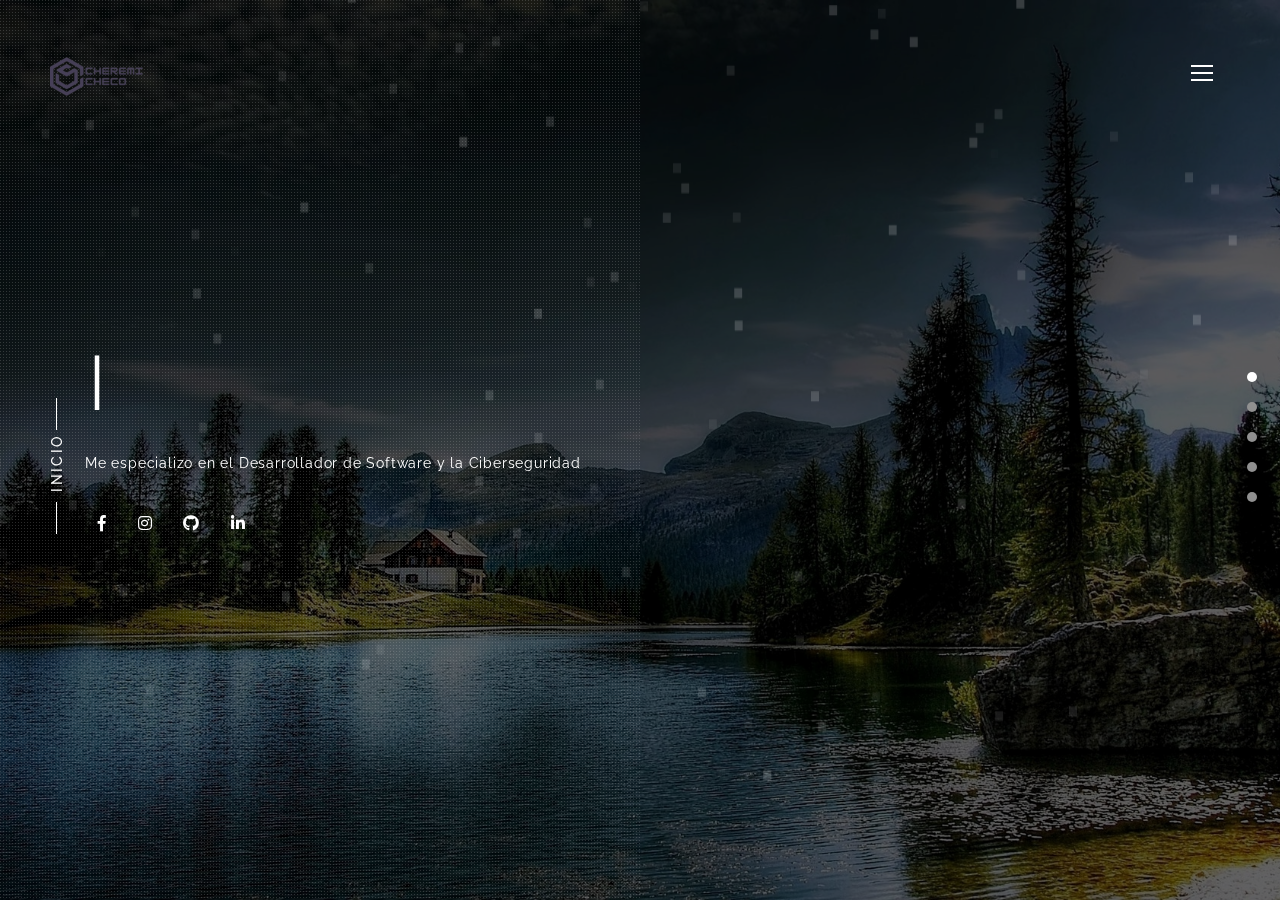
==== commit 2e4ece0f: "Add files via upload" ====
--- a/index.html
+++ b/index.html
@@ -171,14 +171,14 @@
                                         <div class="service-item">
                                             <span><i class="fas fa-laptop-code"></i></span>
                                             <p class="content-title">DESARROLLO DE ESCRITORIO</p>
-                                            <p class="content-text">Puedo trabajar en el diseño, implementacion y mantenimiento de este tipos de programas, utilizando multiples lenguajes de programación y tecnologias.</p>
+                                            <p class="content-text">Puedo trabajar en el dise�o, implementacion y mantenimiento de este tipos de programas, utilizando multiples lenguajes de programaci�n y tecnologias.</p>
                                         </div>
                                     </div>
                                     <div class="col-lg-4 col-md-6 col-sm-12">
                                         <div class="service-item">
                                             <span><i class="fas fa-laptop-code"></i></span>
                                             <p class="content-title">DESARROLLO WEB</p>
-                                            <p class="content-text">Puedo trabajar en el diseño, implementacion y mantenimiento de Sitios Web mediantes multiples tecnologias.</p>
+                                            <p class="content-text">Puedo trabajar en el dise�o, implementacion y mantenimiento de Sitios Web mediantes multiples tecnologias.</p>
                                         </div>
                                     </div>
                                     <div class="col-lg-4 col-md-6 col-sm-12">
@@ -269,18 +269,18 @@
                                                 <div class="col-lg-3 col-md-4 col-sm-6 col-xs-12 mix design">
                                                     <div class="portfolio-item">
                                                         <div class="portfolio-img">
-                                                            <img src="images/portfolio/img1.jpg" alt="portfolio" class="img-responsive">
+                                                            <img src="images/portfolio/img1.png" alt="portfolio" class="img-responsive">
                                                         </div>
                                                         <div class="portfolio-overlay">
                                                             <div class="overlay-content">
                                                                 <div class="overlay-content-item">
-                                                                    <p class="category">DESIGN</p>
-                                                                    <a href="#">
+                                                                    <p class="category">CherOS</p>
+                                                                    <a href="https://sourceforge.net/projects/cheros/">
                                                                         <div class="magnify-icon">
                                                                             <p><span><i class="fa fa-link" aria-hidden="true"></i></span></p>
                                                                         </div>
                                                                     </a>
-                                                                    <a href="images/portfolio/img1.jpg" data-lightbox="image-1">
+                                                                    <a href="images/portfolio/img1.png" data-lightbox="image-1">
                                                                         <div class="magnify-icon">
                                                                             <p><span><i class="fa fa-search" aria-hidden="true"></i></span></p>
                                                                         </div>
@@ -469,7 +469,7 @@
                                 <div class="row">
                                     <div class="col-md-12">
                                         <div class="copyright">
-                                            <p>Copyright Â© 2023 Cheremi Checo Dominguez | Todos los derechos reservados</p>
+                                            <p>Copyright © 2023 Cheremi Checo Dominguez | Todos los derechos reservados</p>
                                         </div>
                                     </div>
                                 </div>
@@ -500,4 +500,4 @@
     <script src="js/particles.min.js"></script>
     <script src="js/app-square.js"></script>
     <script src="js/main.js"></script>
-</body>
+</body>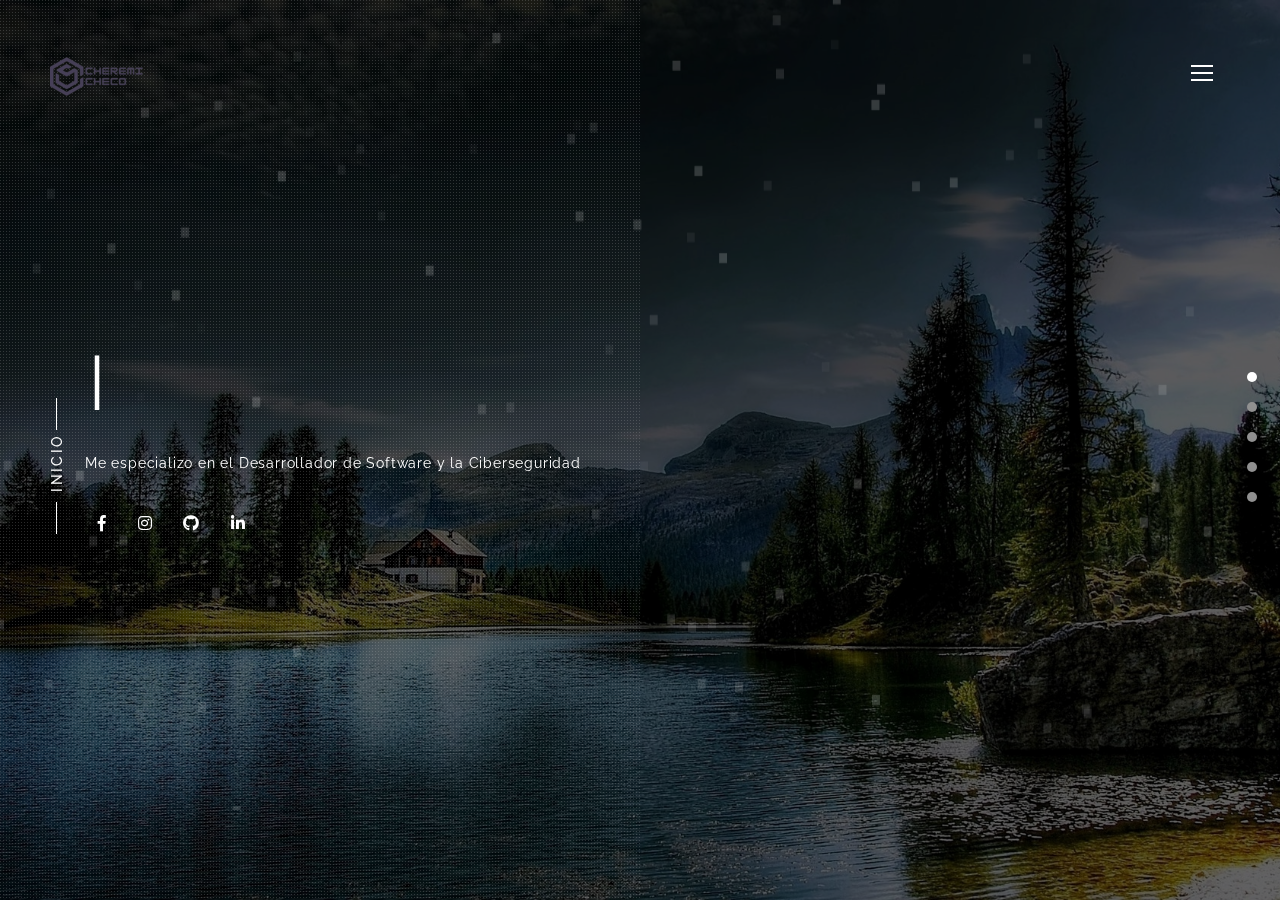
==== commit eefdaadb: "Update index.html" ====
--- a/index.html
+++ b/index.html
@@ -171,14 +171,14 @@
                                         <div class="service-item">
                                             <span><i class="fas fa-laptop-code"></i></span>
                                             <p class="content-title">DESARROLLO DE ESCRITORIO</p>
-                                            <p class="content-text">Puedo trabajar en el dise�o, implementacion y mantenimiento de este tipos de programas, utilizando multiples lenguajes de programaci�n y tecnologias.</p>
+                                            <p class="content-text">Puedo trabajar en el diseño, implementacion y mantenimiento de este tipos de programas, utilizando multiples lenguajes de programación y tecnologias.</p>
                                         </div>
                                     </div>
                                     <div class="col-lg-4 col-md-6 col-sm-12">
                                         <div class="service-item">
                                             <span><i class="fas fa-laptop-code"></i></span>
                                             <p class="content-title">DESARROLLO WEB</p>
-                                            <p class="content-text">Puedo trabajar en el dise�o, implementacion y mantenimiento de Sitios Web mediantes multiples tecnologias.</p>
+                                            <p class="content-text">Puedo trabajar en el diseño, implementacion y mantenimiento de Sitios Web mediantes multiples tecnologias.</p>
                                         </div>
                                     </div>
                                     <div class="col-lg-4 col-md-6 col-sm-12">
@@ -248,9 +248,6 @@
                             <div class="title-small"><p>Mis Proyectos</p></div>
                             <h4 class="section-title">Portafolio</h4>
                         </div>
-
-                        <div align="center"><img src="images\SeccionConstruccion.jpg" width="800" height="600"></div>
-
                         <div class="portfolio-content">
                             <div class="container">
                                 <div class="row">
@@ -469,7 +466,7 @@
                                 <div class="row">
                                     <div class="col-md-12">
                                         <div class="copyright">
-                                            <p>Copyright © 2023 Cheremi Checo Dominguez | Todos los derechos reservados</p>
+                                            <p>Copyright Â© 2023 Cheremi Checo Dominguez | Todos los derechos reservados</p>
                                         </div>
                                     </div>
                                 </div>
@@ -500,4 +497,4 @@
     <script src="js/particles.min.js"></script>
     <script src="js/app-square.js"></script>
     <script src="js/main.js"></script>
-</body>+</body>
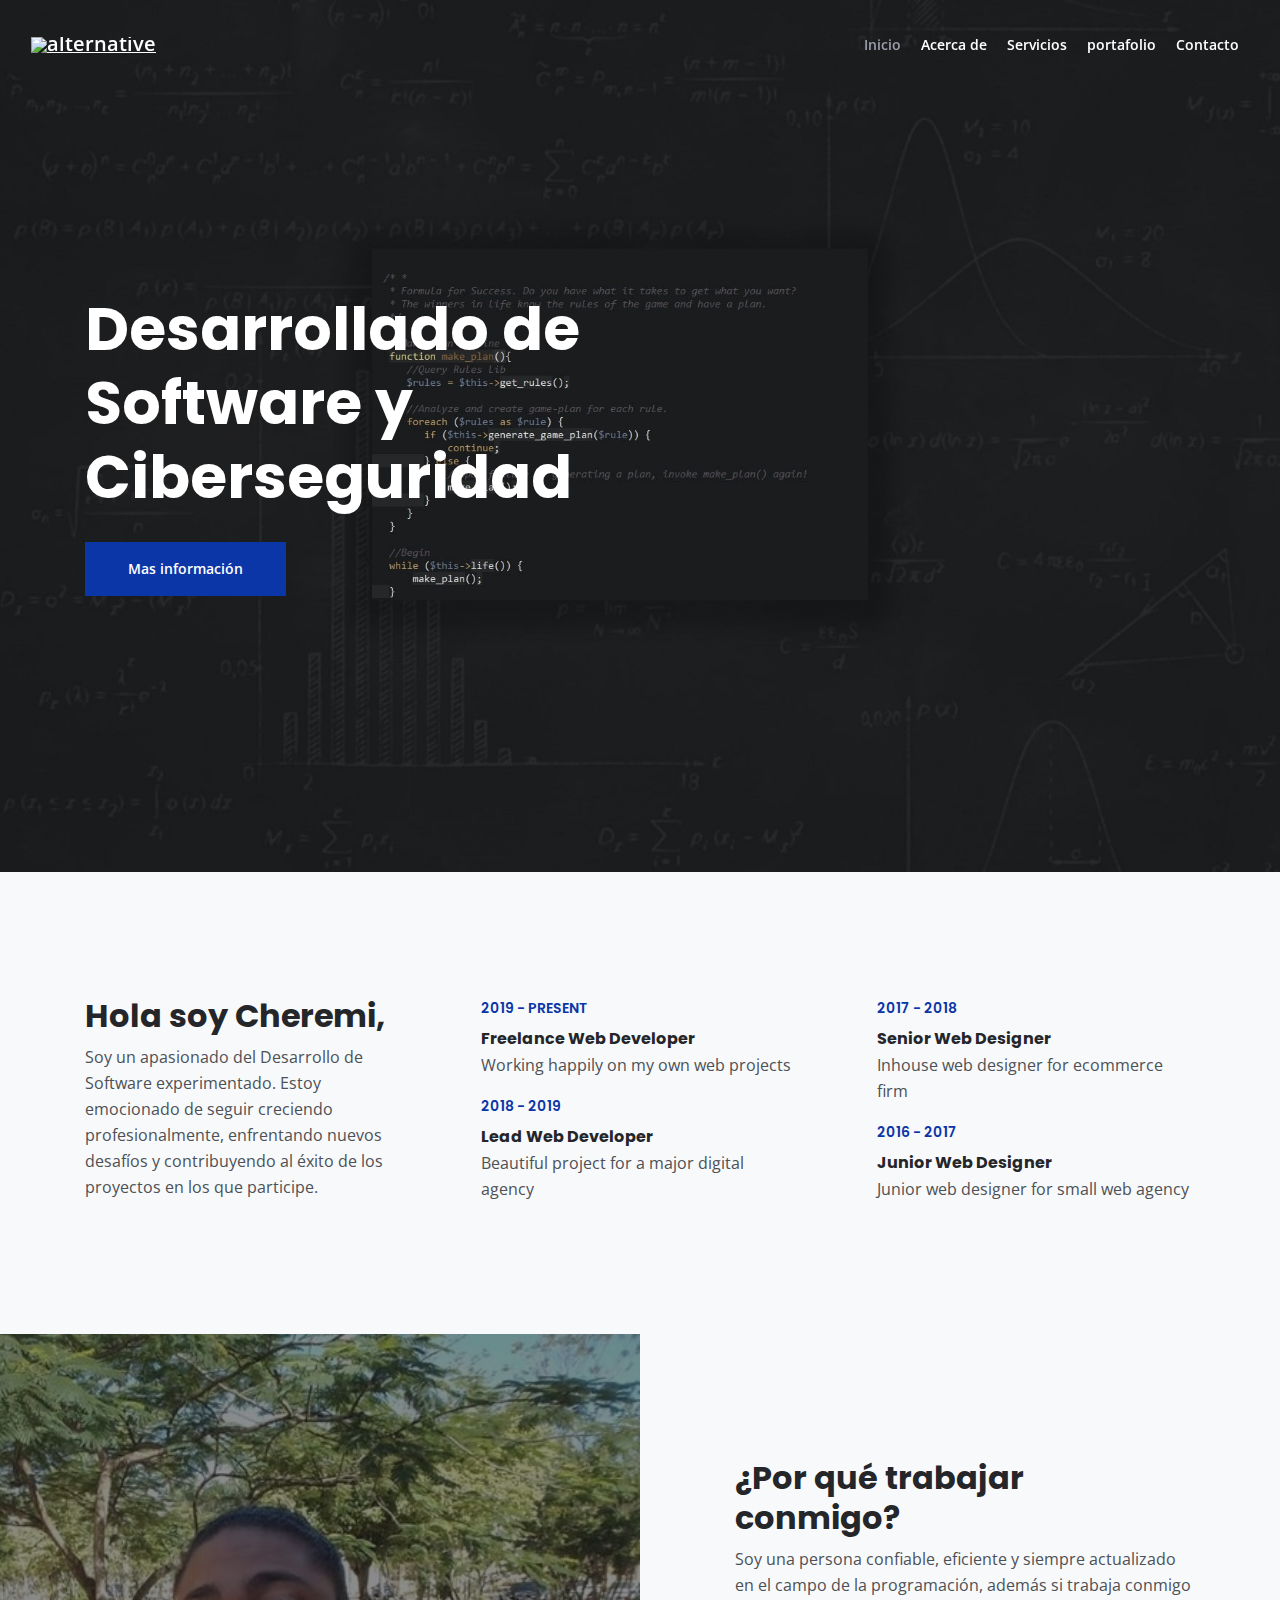
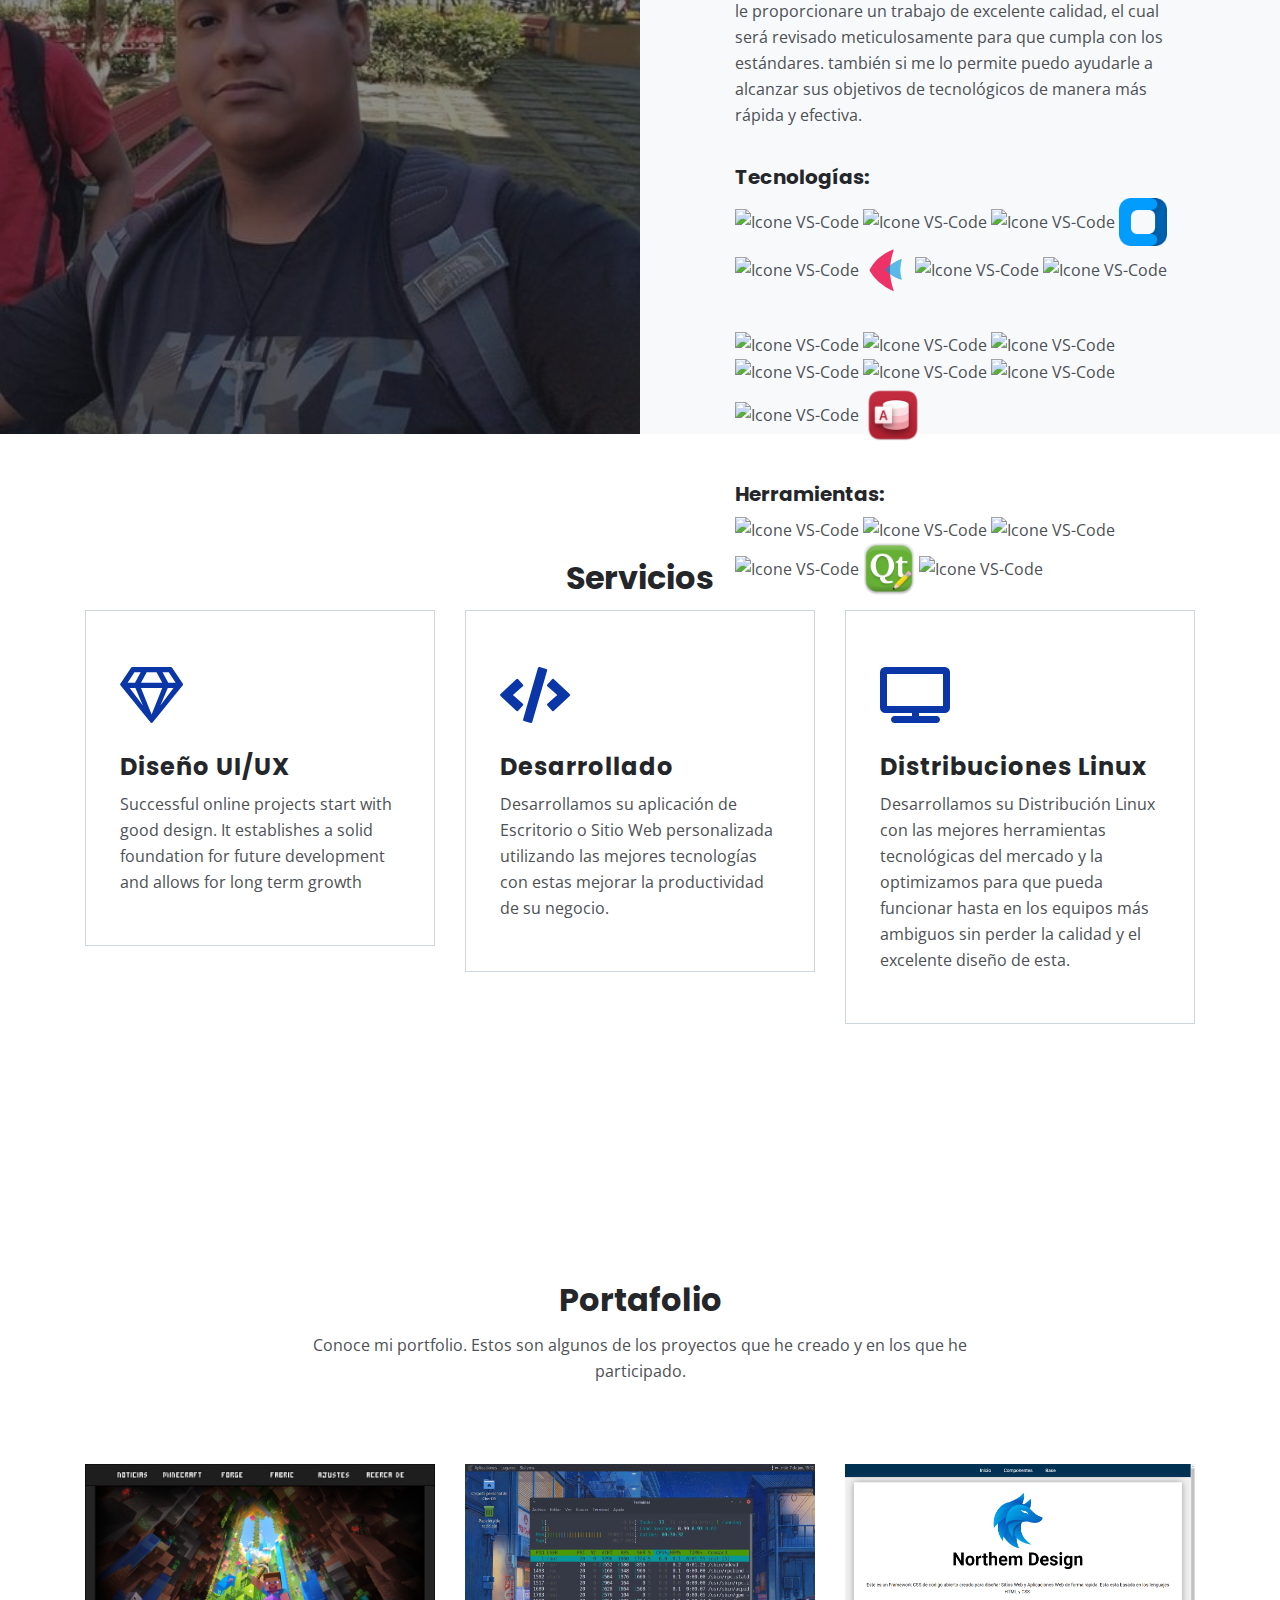
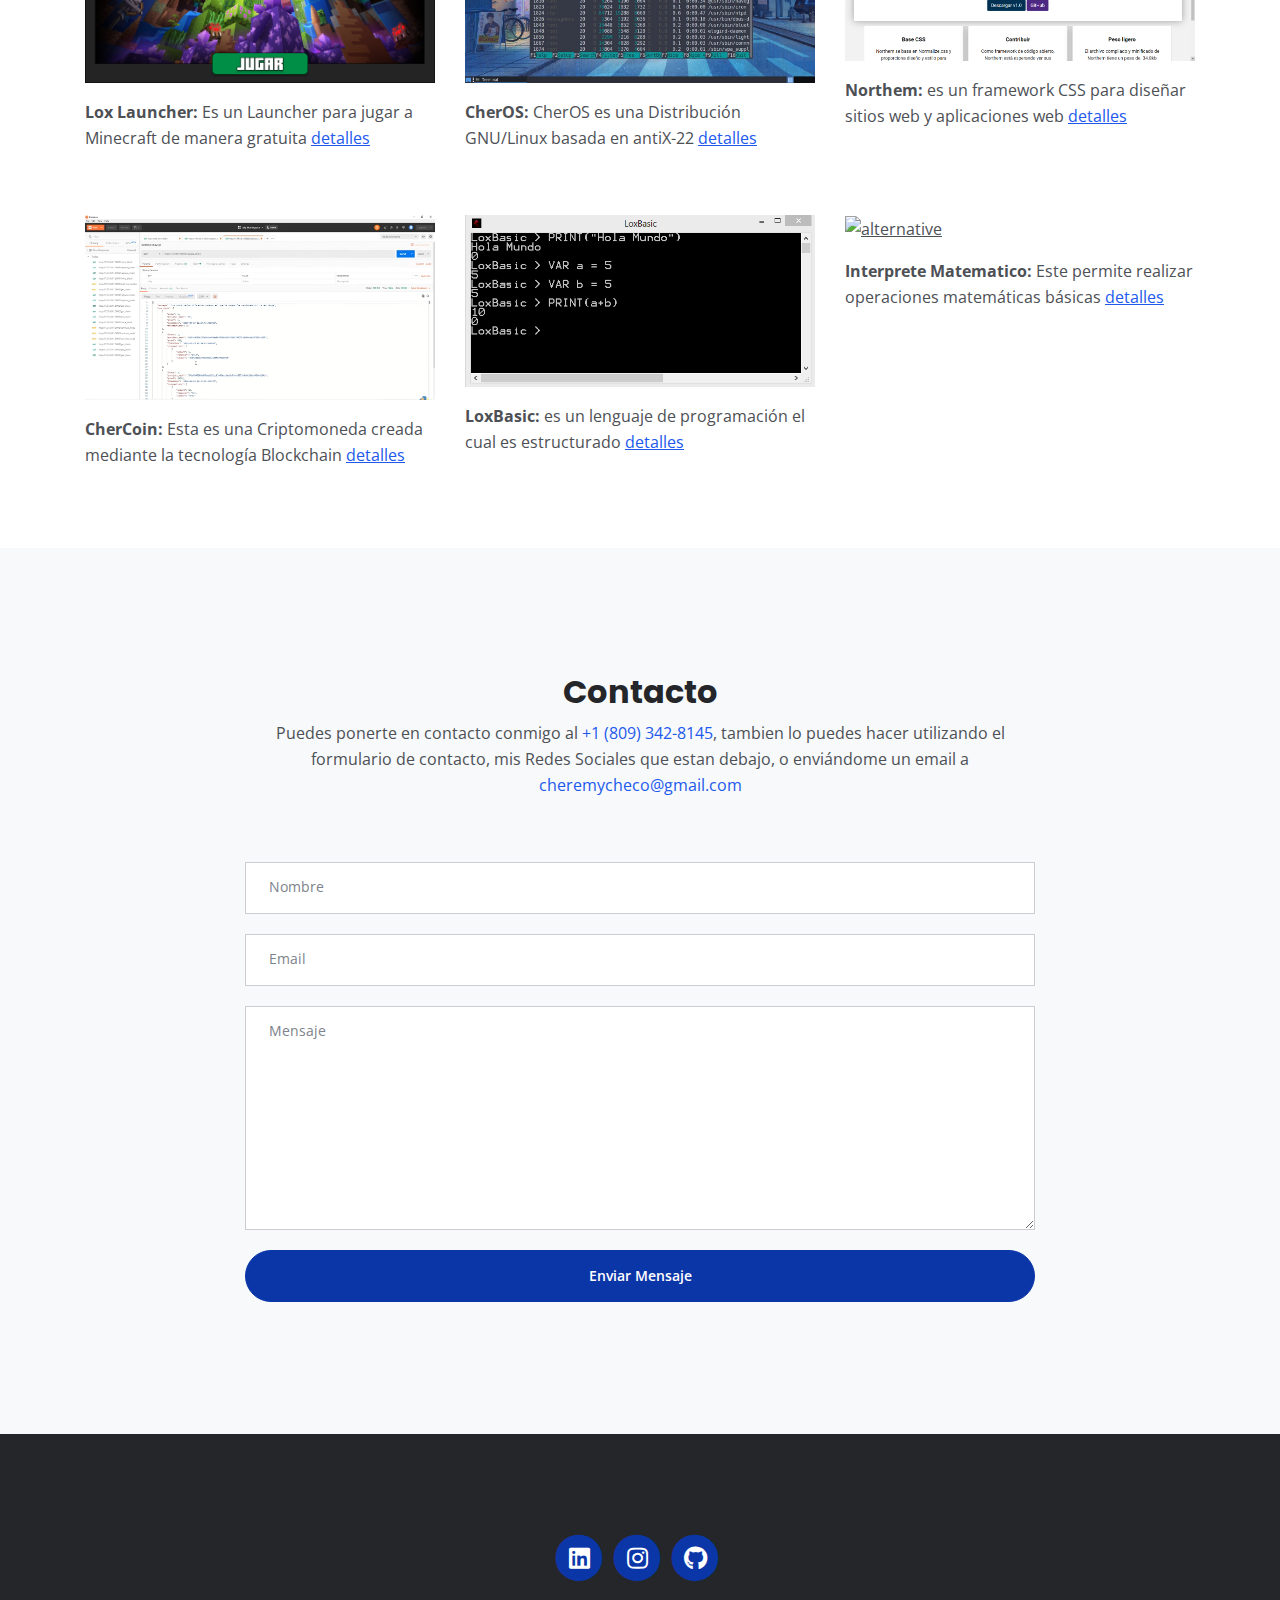
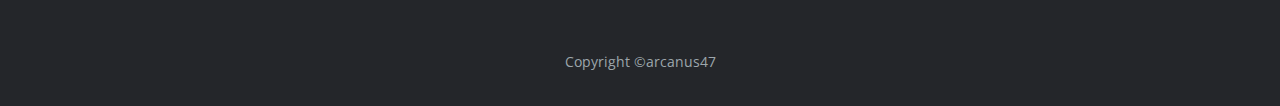
==== commit 3c105ce0: "Add files via upload" ====
--- a/index.html
+++ b/index.html
@@ -1,500 +1,383 @@
-<!DOCTYPE html>
-<html lang="en">
-
-<head>
-    <meta charset="utf-8">
-    <meta http-equiv="X-UA-Compatible" content="IE=edge">
-    <meta name="viewport" content="width=device-width, initial-scale=1.0">
-    <meta name="description" content="Rivo is a personal portfolio HTML template with clean and elegant design">
-    <meta name="keywords" content="dark, html, one page, bootstrap,design, creative, onepage, clean, modern,blog,business,parallax">
-    <title>CHCHD</title>
-    <!--css styles-->
-    <link rel="stylesheet" href="css/bootstrap.min.css">
-    <link rel="stylesheet" href="css/all.min.css">
-    <link rel="stylesheet" href="css/magnific-popup.css">
-    <link rel="stylesheet" href="css/lightbox.css">
-    <link rel="stylesheet" href="css/jquery.pagepiling.min.css" />
-    <link href="https://fonts.googleapis.com/css?family=Martel:200,300,400,600,700,800,900%7CRaleway:100,100i,200,200i,300,300i,400,400i,500,500i,600,600i,700,700i,800,800i,900,900i%7CRoboto:100,100i,300,300i,400,400i,500,500i,700,700i,900,900i" rel="stylesheet">
-    <link rel="stylesheet" href="css/owl.carousel.min.css">
-    <link rel="stylesheet" href="css/owl.theme.default.css">
-    <link rel="stylesheet" href="css/reset.css">
-    <link rel="stylesheet" href="css/style.css">
-    <link rel="stylesheet" href="css/responsive.css">
-    <link rel="stylesheet" href="css/animate.min.css">
-    <!-- Respond.js IE8 support media queries -->
-    <!--[if lt IE 9]>
-            <script src="https://oss.maxcdn.com/respond/1.4.2/respond.min.js"></script>
-    <![endif]-->
-</head>
-
-
-<body>
-    <div id="pagepiling" class="imgBg">
-        <!-- Start Preloader -->
-        <div class="preloader">
-            <div class="preloader-img"></div>
-        </div>
-        <!-- End Preloader -->
-
-
-        <!--Start Header-->
-        <header>
-            <div class="logo-area">
-                <a href="index.html" class="logo">
-                    <img src="images/logo.png" alt="logo">
-                </a>
-            </div>
-            <div class="header-info-area">
-                <a class="info-btn" id="header-info-btn" href="#header-info-bar">
-                    <span class="top"></span>
-                    <span class="middle"></span>
-                    <span class=bottom></span>
-                </a>
-                <div id="header-info-bar">
-                    <div class="close-animatedModal close-header-info-bar">
-                        <i class="fas fa-times"></i>
-                    </div>
-                    <div class="modal-content">
-                        <nav class="menu" id="menu">
-                            <ul id="mainMenu">
-                                <li data-menuanchor="home" class="active"><a href="#home">Inicio</a></li>
-                                <li data-menuanchor="about"><a href="#about">Acerca de</a></li>
-                                <li data-menuanchor="service"><a href="#service">Servicios</a></li>
-                                <li data-menuanchor="portfolio"><a href="#portfolio">Portafolio</a></li>
-                                <li data-menuanchor="contact"><a href="#contact">Contacto</a></li>
-                            </ul>
-                        </nav>
-                        <!--End Newsletter area-->
-                    </div>
-                </div>
-            </div>
-        </header>
-        <!--End Header-->
-
-
-        <!--Start Welcome Section-->
-        <section class="welcome-area home animated-text section pp-scrollable" id="welcome-area">
-                <div class="square-bg " id="welcome-image-area">
-                <div id="particles-js"></div>
-                    <div class="content-container">
-                        <div class="overlayImg"></div>
-                        <div class="title-small"><p>INICIO</p></div>
-                        <div class="display-table">
-                            <div class="display-content">
-                                <div class="container">
-                                    <div class="row">
-                                        <div class="col-md-12">
-                                            <div class="welcome-text">
-                                                <div class="type-wrap">
-                                                    <div id="typed-strings">
-                                                        <h1>Sean <span>Bienvenidos</span></h1>
-                                                        <h1>Me presento <span></span></h1>
-                                                        <h1>mi mombre es <span></span></h1>
-                                                        <h1> <span>Cheremi Checo</span></h1>
-                                                        <h1>Soy <span>Desarrollador</span></h1>
-                                                    </div>
-                                                    <span id="typed"></span>
-                                                </div>
-                                                <p>
-                                                    Me especializo en el Desarrollador de Software y la Ciberseguridad</p>
-                                                <div class="social-icons">
-                                                    <a href="https://www.facebook.com/profile.php?id=100010575724722"><i class="fab fa-facebook-f" aria-hidden="true"></i></a>
-                                                    <a href="https://www.instagram.com/cheremycheco/"><i class="fab fa-instagram"></i></a>
-                                                    <a href="https://github.com/arcanus47"><i class="fab fa-github"></i></a>
-                                                    <a href="https://www.linkedin.com/in/cheremichecodom%C3%ADnguez/"><i class="fab fa-linkedin-in"></i></a>
-                                                </div>
-                                            </div>
-                                        </div>
-                                    </div>
-                                </div>
-                            </div>
-                        </div>
-                    </div>
-                </div>
-        </section>
-        <!--End Welcome Section-->
-
-
-        <!--Start About Section-->
-        <section class="about section pp-scrollable" id="about">
-            <div class="about-header">
-                <div class="title-small"><p>Acerca de</p></div>
-            </div>
-            <div class="content-container">
-                <div class="display-table">
-                    <div class="display-content">
-                        <div class="container">
-                            <div class="row">
-                                <div class="col-lg-5 col-md-12">
-                                    <div class="about-img">
-                                        <img src="images/about.png" alt="" class="img-responsive">
-                                        <div class="img-hover"><a href="Resume\Resume-CheremiChecoDominguez.pdf">Descargar mi Resume</a></div>
-                                        <div class="img-overlay"></div>
-                                    </div>
-                                </div>
-                                <div class="col-lg-7 col-md-12">
-                                    <div class="about-content">
-                                        <h4 class="section-title">
-                                            Hola soy Cheremi Checo Dominguez
-                                        </h4>
-                                        <p class="about-text">
-
-                                            Estas son las tecnologias que manejo.
-                                        </p>
-                                        <div class="skills">
-                                            <img src="images\logos\hr.png" width="680" height="500">
-                                        </div>
-                                    </div>
-                                </div>
-                            </div>
-                        </div>
-                    </div>
-                </div>
-            </div>
-        </section>
-        <!--End About Section-->
-
-
-        <!--Start Services Section-->
-        <section class="service section pp-scrollable" id="service">
-            <div class="content-container">
-                <div class="display-table">
-                    <div class="display-content">
-                        <div class="service-header">
-                            <div class="title-small"><p>Mis Servicios</p></div>
-                            <h4 class="section-title">Lo que ofrezco</h4>
-                        </div>
-                        <div class="service-content">
-                            <div class="container">
-                                <div class="row">
-                                    <div class="col-lg-4 col-md-6 col-sm-12">
-                                        <div class="service-item">
-                                            <span><i class="fas fa-laptop-code"></i></span>
-                                            <p class="content-title">DESARROLLO DE ESCRITORIO</p>
-                                            <p class="content-text">Puedo trabajar en el diseño, implementacion y mantenimiento de este tipos de programas, utilizando multiples lenguajes de programación y tecnologias.</p>
-                                        </div>
-                                    </div>
-                                    <div class="col-lg-4 col-md-6 col-sm-12">
-                                        <div class="service-item">
-                                            <span><i class="fas fa-laptop-code"></i></span>
-                                            <p class="content-title">DESARROLLO WEB</p>
-                                            <p class="content-text">Puedo trabajar en el diseño, implementacion y mantenimiento de Sitios Web mediantes multiples tecnologias.</p>
-                                        </div>
-                                    </div>
-                                    <div class="col-lg-4 col-md-6 col-sm-12">
-                                        <div class="service-item">
-                                            <span><i class="fas fa-laptop-code"></i></span>
-                                            <p class="content-title">DESARROLLO DE DISTROS LINUX</p>
-                                            <p class="content-text">Una distribucion Linux es una distribucion de software basada en el nucleo Linux, y a menudo, un Sistema de gestion de paquetes que incluye determinados paquetes de software, para satisfacer las necesidades de un grupo especifico de usuarios.</p>
-                                        </div>
-                                    </div>
-                                    <div class="col-lg-4 col-md-6 col-sm-12">
-                                        <div class="service-item">
-                                            <span><i class="fas fa-laptop-code"></i></span>
-                                            <p class="content-title">AUDITORIA INFORMATICA</p>
-                                            <p class="content-text">Es un proceso en el cual se hace un analisis a toda la infraestructura de los recursos IT de una empresa. Esto permitira conocer el estado de la seguridad actual de esta y asi eliminar las vulnerabilidades y asi elevar el nivel de proteccion de los recursos informaticos de la empresa.</p>
-                                        </div>
-                                    </div>
-                                    <div class="col-lg-4 col-md-6 col-sm-12">
-                                        <div class="service-item">
-                                            <span><i class="fas fa-laptop-code"></i></span>
-                                            <p class="content-title">PROTECCION DE DATOS</p>
-                                            <p class="content-text">Es el proceso de salvaguardar informacion importante contra corrupcion, filtraciones, perdida o compromiso de los datos de una persona o empresa.</p>
-                                        </div>
-                                    </div>
-                                    <div class="col-lg-4 col-md-6 col-sm-12">
-                                        <div class="service-item">
-                                            <span><i class="fas fa-laptop-code"></i></span>
-                                            <p class="content-title">ANALISIS FORENSE</p>
-                                            <p class="content-text">Es el proceso por el cual se recopilar, examinar y analizar la evidencia digital con el fin de determinar como ha ocurrido un incidente de seguridad o un delito informatico.</p>
-                                        </div>
-                                    </div>
-                                    <div class="col-lg-4 col-md-6 col-sm-12">
-                                        <div class="service-item">
-                                            <span><i class="fas fa-laptop-code"></i></span>
-                                            <p class="content-title">ANALISIS DE VULNERABILIDADES</p>
-                                            <p class="content-text">Es el proceso en el que se identifican y clasifican las debilidades de un sistema informatico con el objetivo de dar una vision de las amenazas en las que puede incurrir una empresa y como evitarlas a tiempo.</p>
-                                        </div>
-                                    </div>
-                                    <div class="col-lg-4 col-md-6 col-sm-12">
-                                        <div class="service-item">
-                                            <span><i class="fas fa-laptop-code"></i></span>
-                                            <p class="content-title">PENTESTING</p>
-                                            <p class="content-text">ES el proceso por el cual se hace un ataque malicioso simulado contra los sistemas informaticos que se usa para encontrar y verificar posibles vulnerabilidades.</p>
-                                        </div>
-                                    </div>
-                                    <div class="col-lg-4 col-md-6 col-sm-12">
-                                        <div class="service-item">
-                                            <span><i class="fas fa-laptop-code"></i></span>
-                                            <p class="content-title">CRIPTOGRAFIA</p>
-                                            <p class="content-text">Es el proceso por el cual se busca proteger informacion mediante el uso de algoritmos codificados, hashes y firmas.</p>
-                                        </div>
-                                    </div>
-                                </div>
-                            </div>
-                        </div>
-                    </div>
-                </div>
-            </div>
-        </section>
-        <!--End Services Section-->
-
-        <!--Start Portfolio Section-->
-        <section class="portfolio section pp-scrollable" id="portfolio">
-            <div class="content-container">
-                <div class="display-table">
-                    <div class="display-content">
-                        <div class="portfolio-header">
-                            <div class="title-small"><p>Mis Proyectos</p></div>
-                            <h4 class="section-title">Portafolio</h4>
-                        </div>
-                        <div class="portfolio-content">
-                            <div class="container">
-                                <div class="row">
-                                    <div class="col-md-12 col-sm-12">
-                                        <div class="portfolio-content-head">
-                                            <ul class="controls">
-                                                <li class="filter" data-filter="all">TODOS</li>
-                                                <li class="filter" data-filter=".design">DESARROLLO DE SOFTWARE</li>
-                                                <li class="filter" data-filter=".development">CIBERSEGURIDAD</li>
-                                            </ul>
-                                        </div>
-                                    </div>
-                                    <div class="col-md-12 col-sm-12">
-                                        <div class="portfolio-content-items">
-                                            <div class="row">
-                                                <div class="col-lg-3 col-md-4 col-sm-6 col-xs-12 mix design">
-                                                    <div class="portfolio-item">
-                                                        <div class="portfolio-img">
-                                                            <img src="images/portfolio/img1.png" alt="portfolio" class="img-responsive">
-                                                        </div>
-                                                        <div class="portfolio-overlay">
-                                                            <div class="overlay-content">
-                                                                <div class="overlay-content-item">
-                                                                    <p class="category">CherOS</p>
-                                                                    <a href="https://sourceforge.net/projects/cheros/">
-                                                                        <div class="magnify-icon">
-                                                                            <p><span><i class="fa fa-link" aria-hidden="true"></i></span></p>
-                                                                        </div>
-                                                                    </a>
-                                                                    <a href="images/portfolio/img1.png" data-lightbox="image-1">
-                                                                        <div class="magnify-icon">
-                                                                            <p><span><i class="fa fa-search" aria-hidden="true"></i></span></p>
-                                                                        </div>
-                                                                    </a>
-                                                                </div>
-                                                            </div>
-                                                        </div>
-                                                    </div>
-                                                </div>
-                                                <div class="col-lg-3 col-md-4 col-sm-6 col-xs-12 mix plugin">
-                                                    <div class="portfolio-item">
-                                                        <div class="portfolio-img">
-                                                            <img src="images/portfolio/img2.jpg" alt="portfolio" class="img-responsive">
-                                                        </div>
-                                                        <div class="portfolio-overlay">
-                                                            <div class="overlay-content">
-                                                                <div class="overlay-content-item">
-                                                                    <p class="category">PLUGIN</p>
-                                                                    <a href="#">
-                                                                        <div class="magnify-icon">
-                                                                            <p><span><i class="fa fa-link" aria-hidden="true"></i></span></p>
-                                                                        </div>
-                                                                    </a>
-                                                                    <a href="images/portfolio/img2.jpg" data-lightbox="image-2">
-                                                                        <div class="magnify-icon">
-                                                                            <p><span><i class="fa fa-search" aria-hidden="true"></i></span></p>
-                                                                        </div>
-                                                                    </a>
-                                                                </div>
-                                                            </div>
-                                                        </div>
-                                                    </div>
-                                                </div>
-                                                <div class="col-lg-3 col-md-4 col-sm-6 col-xs-12 mix photography">
-                                                    <div class="portfolio-item">
-                                                        <div class="portfolio-img">
-                                                            <img src="images/portfolio/img3.jpg" alt="portfolio" class="img-responsive">
-                                                        </div>
-                                                        <div class="portfolio-overlay">
-                                                            <div class="overlay-content">
-                                                                <div class="overlay-content-item">
-                                                                    <p class="category">PHOTOGRAPHY</p>
-                                                                    <a href="#">
-                                                                        <div class="magnify-icon">
-                                                                            <p><span><i class="fa fa-link" aria-hidden="true"></i></span></p>
-                                                                        </div>
-                                                                    </a>
-                                                                    <a href="images/portfolio/img3.jpg" data-lightbox="image-3">
-                                                                        <div class="magnify-icon">
-                                                                            <p><span><i class="fa fa-search" aria-hidden="true"></i></span></p>
-                                                                        </div>
-                                                                    </a>
-                                                                </div>
-                                                            </div>
-                                                        </div>
-                                                    </div>
-                                                </div>
-                                                <div class="col-lg-3 col-md-4 col-sm-6 col-xs-12 mix design">
-                                                    <div class="portfolio-item">
-                                                        <div class="portfolio-img">
-                                                            <img src="images/portfolio/img4.jpg" alt="portfolio" class="img-responsive">
-                                                        </div>
-                                                        <div class="portfolio-overlay">
-                                                            <div class="overlay-content">
-                                                                <div class="overlay-content-item">
-                                                                    <p class="category">DESIGN</p>
-                                                                    <a href="#">
-                                                                        <div class="magnify-icon">
-                                                                            <p><span><i class="fa fa-link" aria-hidden="true"></i></span></p>
-                                                                        </div>
-                                                                    </a>
-                                                                    <a href="images/portfolio/img4.jpg" data-lightbox="image-4">
-                                                                        <div class="magnify-icon">
-                                                                            <p><span><i class="fa fa-search" aria-hidden="true"></i></span></p>
-                                                                        </div>
-                                                                    </a>
-                                                                </div>
-                                                            </div>
-                                                        </div>
-                                                    </div>
-                                                </div>
-                                                <div class="col-lg-3 col-md-4 col-sm-6 col-xs-12 mix development">
-                                                    <div class="portfolio-item">
-                                                        <div class="portfolio-img">
-                                                            <img src="images/portfolio/img5.jpg" alt="portfolio" class="img-responsive">
-                                                        </div>
-                                                        <div class="portfolio-overlay">
-                                                            <div class="overlay-content">
-                                                                <div class="overlay-content-item">
-                                                                    <p class="category">DEVELOPMENT</p>
-                                                                    <a href="#">
-                                                                        <div class="magnify-icon">
-                                                                            <p><span><i class="fa fa-link" aria-hidden="true"></i></span></p>
-                                                                        </div>
-                                                                    </a>
-                                                                    <a href="images/portfolio/img5.jpg" data-lightbox="image-5">
-                                                                        <div class="magnify-icon">
-                                                                            <p><span><i class="fa fa-search" aria-hidden="true"></i></span></p>
-                                                                        </div>
-                                                                    </a>
-                                                                </div>
-                                                            </div>
-                                                        </div>
-                                                    </div>
-                                                </div>
-                                                <div class="col-lg-3 col-md-4 col-sm-6 col-xs-12 mix development">
-                                                    <div class="portfolio-item">
-                                                        <div class="portfolio-img">
-                                                            <img src="images/portfolio/img6.jpg" alt="portfolio" class="img-responsive">
-                                                        </div>
-                                                        <div class="portfolio-overlay">
-                                                            <div class="overlay-content">
-                                                                <div class="overlay-content-item">
-                                                                    <p class="category">DEVELOPMENT</p>
-                                                                    <a href="#">
-                                                                        <div class="magnify-icon">
-                                                                            <p><span><i class="fa fa-link" aria-hidden="true"></i></span></p>
-                                                                        </div>
-                                                                    </a>
-                                                                    <a href="images/portfolio/img6.jpg" data-lightbox="image-6">
-                                                                        <div class="magnify-icon">
-                                                                            <p><span><i class="fa fa-search" aria-hidden="true"></i></span></p>
-                                                                        </div>
-                                                                    </a>
-                                                                </div>
-                                                            </div>
-                                                        </div>
-                                                    </div>
-                                                </div>
-                                            </div>
-                                        </div>
-                                    </div>
-                                </div>
-                            </div>
-                        </div>
-                    </div>
-                </div>
-            </div>
-        </section>
-        <!--End Portfolio Section-->
-
-        <!--Start Contact Section-->
-        <section class="contact footer pp-scrollable section" id="contact">
-            <div class="content-container">
-                <div class="display-table">
-                    <div class="display-content">
-                        <div class="contact-header">
-                            <div class="title-small"><p>CONTACTO</p></div>
-                            <h4 class="section-title">Contactos</h4>
-                        </div>
-                        <div class="contact-content">
-                            <div class="container">
-                                <div class="row">
-                                    <div class="col-lg-6 col-md-12 col-sm-12">
-                                        <div class="contact-detail">
-                                            <h6>Contacto</h6>
-                                            <p class="contact-text">Pueden contactarse conmigo mediante los siguientes medios.</p>
-                                            <p class="adress">
-                                                <i class="fa fa-map-marker" aria-hidden="true"></i>
-                                                <span>Ubicacion:</span>
-                                                <span class="adress-loc">Bonao, Republica Dominicana.</span>
-                                            </p>
-                                            <p class="phone">
-                                                <i class="fa fa-phone" aria-hidden="true"></i>
-                                                <span>Telefono:</span>+1(809) 342-8145
-                                            </p>
-                                            <p class="email">
-                                                <i class="fas fa-envelope" aria-hidden="true"></i>
-                                                <span>Email:</span>cheremycheco@gmail.com
-                                            </p>
-                                            <div class="social-icons">
-                                                <p>Redes Sociales:</p>
-                                                <a href="https://www.facebook.com/profile.php?id=100010575724722"><i class="fab fa-facebook-f"></i></a>
-                                                <a href="https://www.instagram.com/cheremycheco/"><i class="fab fa-instagram"></i></a>
-                                                <a href="https://github.com/arcanus47"><i class="fab fa-github"></i></a>
-                                                <a href="https://www.linkedin.com/in/cheremichecodom%C3%ADnguez/"><i class="fab fa-linkedin-in"></i></a>
-                                            </div>
-                                        </div>
-                                    </div>
-                                </div>
-                            </div>
-                        </div>
-                        <!--Start Footer-->
-                        <footer>
-                            <div class="container">
-                                <div class="row">
-                                    <div class="col-md-12">
-                                        <div class="copyright">
-                                            <p>Copyright Â© 2023 Cheremi Checo Dominguez | Todos los derechos reservados</p>
-                                        </div>
-                                    </div>
-                                </div>
-                            </div>
-                        </footer>
-                        <!--End Footer-->
-                    </div>
-                </div>
-            </div>
-        </section>
-        <!--End Contact Section-->
-
-
-    </div>
-    <!--javascript-->
-    <script src="js/jquery.min.js"></script>
-    <script src="js/bootstrap.min.js"></script>
-    <script src="js/owl.carousel.min.js"></script>
-    <script src="js/jquery.waypoints.min.js"></script>
-    <script src="js/jquery.ajaxchimp.min.js"></script>
-    <script src="js/lightbox.js"></script>
-    <script src="js/typed.min.js"></script>
-    <script src="js/jquery.magnific-popup.min.js"></script>
-    <script src="js/mixitup.min.js"></script>
-    <script src="js/animatedModal.min.js"></script>
-    <script src="js/jquery.pagepiling.min.js"></script>
-    <script src="js/jquery.singlePageNav.min.js"></script>
-    <script src="js/particles.min.js"></script>
-    <script src="js/app-square.js"></script>
-    <script src="js/main.js"></script>
-</body>
+<!DOCTYPE html>
+<html lang="es">
+<head>
+    <meta charset="utf-8">
+    <meta name="viewport" content="width=device-width, initial-scale=1, shrink-to-fit=no">
+    
+    <!-- SEO Meta Tags -->
+    <meta name="description" content="Your description">
+    <meta name="author" content="Your name">
+
+    <!-- OG Meta Tags to improve the way the post looks when you share the page on Facebook, Twitter, LinkedIn -->
+	<meta property="og:site_name" content="" /> <!-- website name -->
+	<meta property="og:site" content="" /> <!-- website link -->
+	<meta property="og:title" content=""/> <!-- title shown in the actual shared post -->
+	<meta property="og:description" content="" /> <!-- description shown in the actual shared post -->
+	<meta property="og:image" content="" /> <!-- image link, make sure it's jpg -->
+	<meta property="og:url" content="" /> <!-- where do you want your post to link to -->
+	<meta name="twitter:card" content="summary_large_image"> <!-- to have large image post format in Twitter -->
+
+    <!-- Webpage Title -->
+    <title>CHCHD</title>
+    
+    <!-- Styles -->
+    <link rel="preconnect" href="https://fonts.gstatic.com">
+    <link href="https://fonts.googleapis.com/css2?family=Open+Sans:ital,wght@0,400;0,600;0,700;1,400&family=Poppins:wght@600&display=swap" rel="stylesheet">
+    <link href="css/bootstrap.css" rel="stylesheet">
+    <link href="css/fontawesome-all.css" rel="stylesheet">
+	<link href="css/styles.css" rel="stylesheet">
+	
+	<!-- Favicon  -->
+    <link rel="icon" href="images/favicon.png">
+</head>
+<body data-spy="scroll" data-target=".fixed-top">
+    
+    <!-- Navigation -->
+    <nav class="navbar navbar-expand-lg fixed-top navbar-dark">
+        <div class="container">
+            
+            <!-- Image Logo -->
+            <a class="navbar-brand logo-image" href="index.html"><img src="images/logo.svg" alt="alternative"></a>  
+
+            <!-- Text Logo - Use this if you don't have a graphic logo -->
+            <!-- <a class="navbar-brand logo-text page-scroll" href="index.html">Mark</a> -->
+
+            <button class="navbar-toggler p-0 border-0" type="button" data-toggle="offcanvas">
+                <span class="navbar-toggler-icon"></span>
+            </button>
+
+            <div class="navbar-collapse offcanvas-collapse" id="navbarsExampleDefault">
+                <ul class="navbar-nav ml-auto">
+                    <li class="nav-item">
+                        <a class="nav-link page-scroll" href="#header">Inicio <span class="sr-only">(current)</span></a>
+                    </li>
+                    <li class="nav-item">
+                        <a class="nav-link page-scroll" href="#about">Acerca de</a>
+                    </li>
+                    <li class="nav-item">
+                        <a class="nav-link page-scroll" href="#services">Servicios</a>
+                    </li>
+                    <li class="nav-item">
+                        <a class="nav-link page-scroll" href="#projects">portafolio</a>
+                    </li>
+                    <li class="nav-item">
+                        <a class="nav-link page-scroll" href="#contact">Contacto</a>
+                    </li>
+                </ul>
+            </div> <!-- end of navbar-collapse -->
+        </div> <!-- end of container -->
+    </nav> <!-- end of navbar -->
+    <!-- end of navigation -->
+
+
+    <!-- Header -->
+    <header id="header" class="header">
+        <div class="container">
+            <div class="row">
+                <div class="col-lg-6">
+                    <div class="text-container">
+                        <h1 class="h1-large">Desarrollado de Software y Ciberseguridad</h1>
+                        <a class="btn-solid-lg page-scroll" href="#about">Mas información</a>
+                    </div> <!-- end of text-container -->
+                </div> <!-- end of col -->
+            </div> <!-- end of row -->
+        </div> <!-- end of container -->
+    </header> <!-- end of header -->
+    <!-- end of header -->
+
+
+    <!-- About-->
+    <div id="about" class="basic-1 bg-gray">
+        <div class="container">
+            <div class="row">
+                <div class="col-lg-4">
+                    <div class="text-container first">
+                        <h2>Hola soy Cheremi,</h2>
+                        <p>Soy un apasionado del Desarrollo de Software experimentado. Estoy emocionado de seguir creciendo profesionalmente, enfrentando nuevos desafíos y contribuyendo al éxito de los proyectos en los que participe.</p>
+                    </div> <!-- end of text-container -->
+                </div> <!-- end of col -->
+                <div class="col-lg-4">
+                    <div class="text-container second">
+                        <div class="time">2019 - PRESENT</div>
+                        <h6>Freelance Web Developer</h6>
+                        <p>Working happily on my own web projects</p>
+                        <div class="time">2018 - 2019</div>
+                        <h6>Lead Web Developer</h6>
+                        <p>Beautiful project for a major digital agency</p>
+                    </div> <!-- end of text-container -->
+                </div> <!-- end of col -->
+                <div class="col-lg-4">
+                    <div class="text-container third">
+                        <div class="time">2017 - 2018</div>
+                        <h6>Senior Web Designer</h6>
+                        <p>Inhouse web designer for ecommerce firm</p>
+                        <div class="time">2016 - 2017</div>
+                        <h6>Junior Web Designer</h6>
+                        <p>Junior web designer for small web agency</p>
+                    </div> <!-- end of text-container -->
+                </div> <!-- end of col -->
+            </div> <!-- end of row -->
+        </div> <!-- end of container -->
+    </div> <!-- end of basic-1 -->
+    <!-- end of about -->
+
+
+
+    <!-- Details -->
+	<div class="split">
+		<div class="area-1">
+		</div><!-- end of area-1 on same line and no space between comments to eliminate margin white space --><div class="area-2 bg-gray">
+            <div class="container">    
+                <div class="row">
+                    <div class="col-lg-12">     
+                        
+                        <!-- Text Container -->
+                        <div class="text-container">
+                            <h2>¿Por qué trabajar conmigo?</h2>
+                            <p>Soy una persona confiable, eficiente y siempre actualizado en el campo de la programación, además si trabaja conmigo le proporcionare un trabajo de excelente calidad, el cual será revisado meticulosamente para que cumpla con los estándares. también si me lo permite puedo ayudarle a alcanzar sus objetivos de tecnológicos de manera más rápida y efectiva.</p>
+                            <h5>Tecnologías:</h5>
+                            <img height="48px" width="48px" alt="Icone VS-Code" src="https://skillicons.dev/icons?i=java"/>
+                            <img height="48px" width="48px" alt="Icone VS-Code" src="https://skillicons.dev/icons?i=cs"/>
+                            <img height="48px" width="48px" alt="Icone VS-Code" src="https://skillicons.dev/icons?i=python"/>
+                            <img height="48px" width="48px" alt="Icone VS-Code" src="images/CustomTkinter.ico"/>
+                            <img height="48px" width="48px" alt="Icone VS-Code" src="https://skillicons.dev/icons?i=qt"/>
+                            <img height="48px" width="48px" alt="Icone VS-Code" src="images/flet.svg"/>
+                            <img height="48px" width="48px" alt="Icone VS-Code" src="https://skillicons.dev/icons?i=flask"/>
+                            <img height="48px" width="48px" alt="Icone VS-Code" src="https://skillicons.dev/icons?i=django"/>
+                            <p></p>
+                            <img height="48px" width="48px" alt="Icone VS-Code" src="https://skillicons.dev/icons?i=html"/>
+                            <img height="48px" width="48px" alt="Icone VS-Code" src="https://skillicons.dev/icons?i=css"/>
+                            <img height="48px" width="48px" alt="Icone VS-Code" src="https://skillicons.dev/icons?i=bootstrap"/>
+                            <img height="48px" width="48px" alt="Icone VS-Code" src="https://skillicons.dev/icons?i=flask"/>
+                            <img height="48px" width="48px" alt="Icone VS-Code" src="https://skillicons.dev/icons?i=django"/>
+                            <img height="48px" width="48px" alt="Icone VS-Code" src="https://skillicons.dev/icons?i=sqlite"/>
+                            <img height="48px" width="48px" alt="Icone VS-Code" src="https://skillicons.dev/icons?i=mysql"/>
+                            <img height="60px" width="60px" alt="Icone VS-Code" src="images/access.ico"/>
+                            <p></p>
+                            <h5>Herramientas:</h5>
+                            <img height="48px" width="48px" alt="Icone VS-Code" src="https://skillicons.dev/icons?i=figma"/>
+                            <img height="48px" width="48px" alt="Icone VS-Code" src="https://skillicons.dev/icons?i=vscode"/>
+                            <img height="48px" width="48px" alt="Icone VS-Code" src="https://skillicons.dev/icons?i=github"/>
+                            <img height="48px" width="48px" alt="Icone VS-Code" src="https://skillicons.dev/icons?i=git"/>
+                            <img height="52px" width="52px" alt="Icone VS-Code" src="images/qt_designer.ico"/>
+                            <img height="48px" width="48px" alt="Icone VS-Code" src="https://skillicons.dev/icons?i=anaconda"/>
+                        </div> <!-- end of text-container -->
+                        <!-- end of text container -->
+
+                    </div> <!-- end of col -->
+                </div> <!-- end of row -->
+            </div> <!-- end of container -->
+		</div> <!-- end of area-2 -->
+    </div> <!-- end of split -->
+    <!-- end of details -->
+
+
+    <!-- Services -->
+    <div id="services" class="basic-2">
+        <div class="container">
+            <div class="row">
+                <div class="col-lg-12">
+                    <h2 class="h2-heading">Servicios</h2>
+                 </div> <!-- end of col -->
+            </div> <!-- end of row -->
+            <div class="row">
+                <div class="col-lg-4">
+                    <div class="text-box">
+                        <i class="far fa-gem"></i>
+                        <h4>Diseño UI/UX</h4>
+                        <p>Successful online projects start with good design. It establishes a solid foundation for future development and allows for long term growth</p>
+                    </div> <!-- end of text-box -->
+                </div> <!-- end of col -->
+                <div class="col-lg-4">
+                    <div class="text-box">
+                        <i class="fas fa-code"></i>
+                        <h4>Desarrollado</h4>Desarrollamos su aplicación de Escritorio o Sitio Web personalizada utilizando las mejores tecnologías con estas mejorar la productividad de su negocio.</p>
+                    </div> <!-- end of text-box -->
+                </div> <!-- end of col -->
+                <div class="col-lg-4">
+                    <div class="text-box">
+                        <i class="fas fa-tv"></i>
+                        <h4>Distribuciones Linux</h4>
+                        <p>Desarrollamos su Distribución Linux con las mejores herramientas tecnológicas del mercado y la optimizamos para que pueda funcionar hasta en los equipos más ambiguos sin perder la calidad y el excelente diseño de esta.</p>
+                    </div> <!-- end of text-box -->
+                </div> <!-- end of col -->
+            </div> <!-- end of row -->
+        </div> <!-- end of container -->
+    </div> <!-- end of basic-2 -->
+    <!-- end of services -->
+
+
+    <!-- Projects -->
+    <div id="projects" class="basic-3">
+        <div class="container">
+            <div class="row">
+                <div class="col-lg-12">
+                    <h2 class="h2-heading">Portafolio</h2>
+                    <p class="p-heading">Conoce mi portfolio. Estos son algunos de los proyectos que he creado y en los que he participado.</p>
+                </div> <!-- end of col -->
+            </div> <!-- end of row -->
+        </div>
+    </div>
+
+    <!-- Works -->
+    <div class="basic-4">
+        <div class="container">
+            <div class="row">
+                <div class="col-lg-4">
+                    <div class="text-container">
+                        <div class="image-container">
+                            <a href="">
+                                <img height="690px" width="369px" class="img-fluid" src="images/work-1.png" alt="alternative">
+                            </a>
+                        </div> <!-- end of image-container -->
+                        <p><strong>Lox Launcher:</strong> Es un Launcher para jugar a Minecraft de manera gratuita <a class="blue" href="https://sourceforge.net/projects/lox-launcher/">detalles</a></p>
+                    </div> <!-- end of text-container -->
+                </div> <!-- end of col -->
+                <div class="col-lg-4">
+                    <div class="text-container">
+                        <div class="image-container">
+                            <a href="l">
+                                <img height="690px" width="369px" class="img-fluid" src="images/work-2.jpeg" alt="alternative">
+                            </a>
+                        </div> <!-- end of image-container -->
+                        <p><strong>CherOS:</strong> CherOS es una Distribución GNU/Linux basada en antiX-22 <a class="blue" href="https://sourceforge.net/projects/cheros/">detalles </a></p>
+                    </div> <!-- end of text-container -->
+                </div> <!-- end of col -->
+                <div class="col-lg-4">
+                    <div class="text-container">
+                        <div class="image-container">
+                            <a href="">
+                                <img height="690px" width="369px" class="img-fluid" src="images/work-3.png" alt="alternative">
+                            </a>
+                        </div> <!-- end of image-container -->
+                        <p><strong>Northem:</strong> es un framework CSS para diseñar sitios web y aplicaciones web <a class="blue" href="https://github.com/arcanus47/Northem">detalles</a></p>
+                    </div> <!-- end of text-container -->
+                </div> <!-- end of col -->
+            </div> <!-- end of row -->
+            <div class="row">
+                <div class="col-lg-4">
+                    <div class="text-container">
+                        <div class="image-container">
+                            <a href="">
+                                <img height="690px" width="369px" class="img-fluid" src="images/work-4.png" alt="alternative">
+                            </a>
+                        </div> <!-- end of image-container -->
+                        <p><strong>CherCoin:</strong> Esta es una Criptomoneda creada mediante la tecnología Blockchain <a class="blue" href="https://github.com/arcanus47/CherCoin">detalles</a></p>
+                    </div> <!-- end of text-container -->
+                </div> <!-- end of col -->
+                <div class="col-lg-4">
+                    <div class="text-container">
+                        <div class="image-container">
+                            <a href="">
+                                <img height="690px" width="369px" class="img-fluid" src="images/work-5.png" alt="alternative">
+                            </a>
+                        </div> <!-- end of image-container -->
+                        <p><strong>LoxBasic:</strong> es un lenguaje de programación el cual es estructurado <a class="blue" href="https://loxbasic394781747.wordpress.com/">detalles</a></p>
+                    </div> <!-- end of text-container -->
+                </div> <!-- end of col -->
+                <div class="col-lg-4">
+                    <div class="text-container">
+                        <div class="image-container">
+                            <a href="">
+                                <img height="690px" width="369px" class="img-fluid" src="images/work-6.png" alt="alternative">
+                            </a>
+                        </div> <!-- end of image-container -->
+                        <p><strong>Interprete Matematico:</strong> Este permite realizar operaciones matemáticas básicas <a class="blue" href="https://github.com/arcanus47/Interprete-Matematico">detalles</a></p>
+                    </div> <!-- end of text-container -->
+                </div> <!-- end of col -->
+            </div> <!-- end of row -->
+        </div> <!-- end of container -->
+    </div> <!-- end of basic-4 -->
+    <!-- end of works -->
+
+    <!-- Contact -->
+    <div id="contact" class="form-1 bg-gray">
+        <div class="container">
+            <div class="row">
+                <div class="col-lg-12">
+                    <h2>Contacto</h2>
+                    <p class="p-heading">Puedes ponerte en contacto conmigo al <a class="blue no-line" href="#your-link">+1 (809) 342-8145</a>, tambien lo puedes hacer utilizando el formulario de contacto, mis Redes Sociales que estan debajo, o enviándome un email a <a class="blue no-line" href="mailto:cheremycheco@gmail.com">cheremycheco@gmail.com</a></p>
+                </div> <!-- end of col -->
+            </div> <!-- end of row -->
+            <div class="row">
+                <div class="col-lg-12">
+                    
+                    <!-- Contact Form -->
+                    <form id="contactForm">
+                        <div class="form-group">
+                            <input type="text" class="form-control-input" id="cname" required>
+                            <label class="label-control" for="cname">Nombre</label>
+                        </div>
+                        <div class="form-group">
+                            <input type="email" class="form-control-input" id="cemail" required>
+                            <label class="label-control" for="cemail">Email</label>
+                        </div>
+                        <div class="form-group">
+                            <textarea class="form-control-textarea" id="cmessage" required></textarea>
+                            <label class="label-control" for="cmessage">Mensaje</label>
+                        </div>
+                        <div class="form-group">
+                            <button type="submit" class="form-control-submit-button">Enviar Mensaje</button>
+                        </div>
+                    </form>
+                    <!-- end of contact form -->
+
+                </div> <!-- end of col -->
+            </div> <!-- end of row -->
+        </div> <!-- end of container -->
+    </div> <!-- end of form-1 -->  
+    <!-- end of contact -->
+
+
+    <!-- Footer -->
+    <div class="footer bg-gray">
+        <div class="container">
+            <div class="row">
+                <div class="col-lg-12">
+                    <div class="social-container">
+                        <span class="fa-stack">
+                            <a href="https://www.linkedin.com/in/cheremichecodominguez/">
+                                <i class="fas fa-circle fa-stack-2x"></i>
+                                <i class="fab fa-linkedin fa-stack-1x"></i>
+                            </a>
+                        </span>
+                        <span class="fa-stack">
+                            <a href="#https://www.instagram.com/cheremycheco/">
+                                <i class="fas fa-circle fa-stack-2x"></i>
+                                <i class="fab fa-instagram fa-stack-1x"></i>
+                            </a>
+                        </span>
+                        <span class="fa-stack">
+                            <a href="https://github.com/arcanus47">
+                                <i class="fas fa-circle fa-stack-2x"></i>
+                                <i class="fab fa-github fa-stack-1x"></i>
+                            </a>
+                        </span>
+                    </div> <!-- end of social-container -->
+                </div> <!-- end of col -->
+            </div> <!-- end of row -->
+        </div> <!-- end of container -->
+    </div> <!-- end of footer -->  
+    <!-- end of footer -->
+
+
+    <!-- Copyright -->
+    <div class="copyright bg-gray">
+        <div class="container">
+            <div class="row">
+                <div class="col-lg-12">
+                    <p class="p-small">Copyright ©<a class="no-line">arcanus47</a></p>
+                </div> <!-- end of col -->
+            </div> <!-- enf of row -->
+        </div> <!-- end of container -->
+    </div> <!-- end of copyright --> 
+    <!-- end of copyright -->
+    
+    	
+    <!-- Scripts -->
+    <script src="js/jquery.min.js"></script> <!-- jQuery for Bootstrap's JavaScript plugins -->
+    <script src="js/bootstrap.min.js"></script> <!-- Bootstrap framework -->
+    <script src="js/jquery.easing.min.js"></script> <!-- jQuery Easing for smooth scrolling between anchors -->
+    <script src="js/scripts.js"></script> <!-- Custom scripts -->
+</body>
+</html>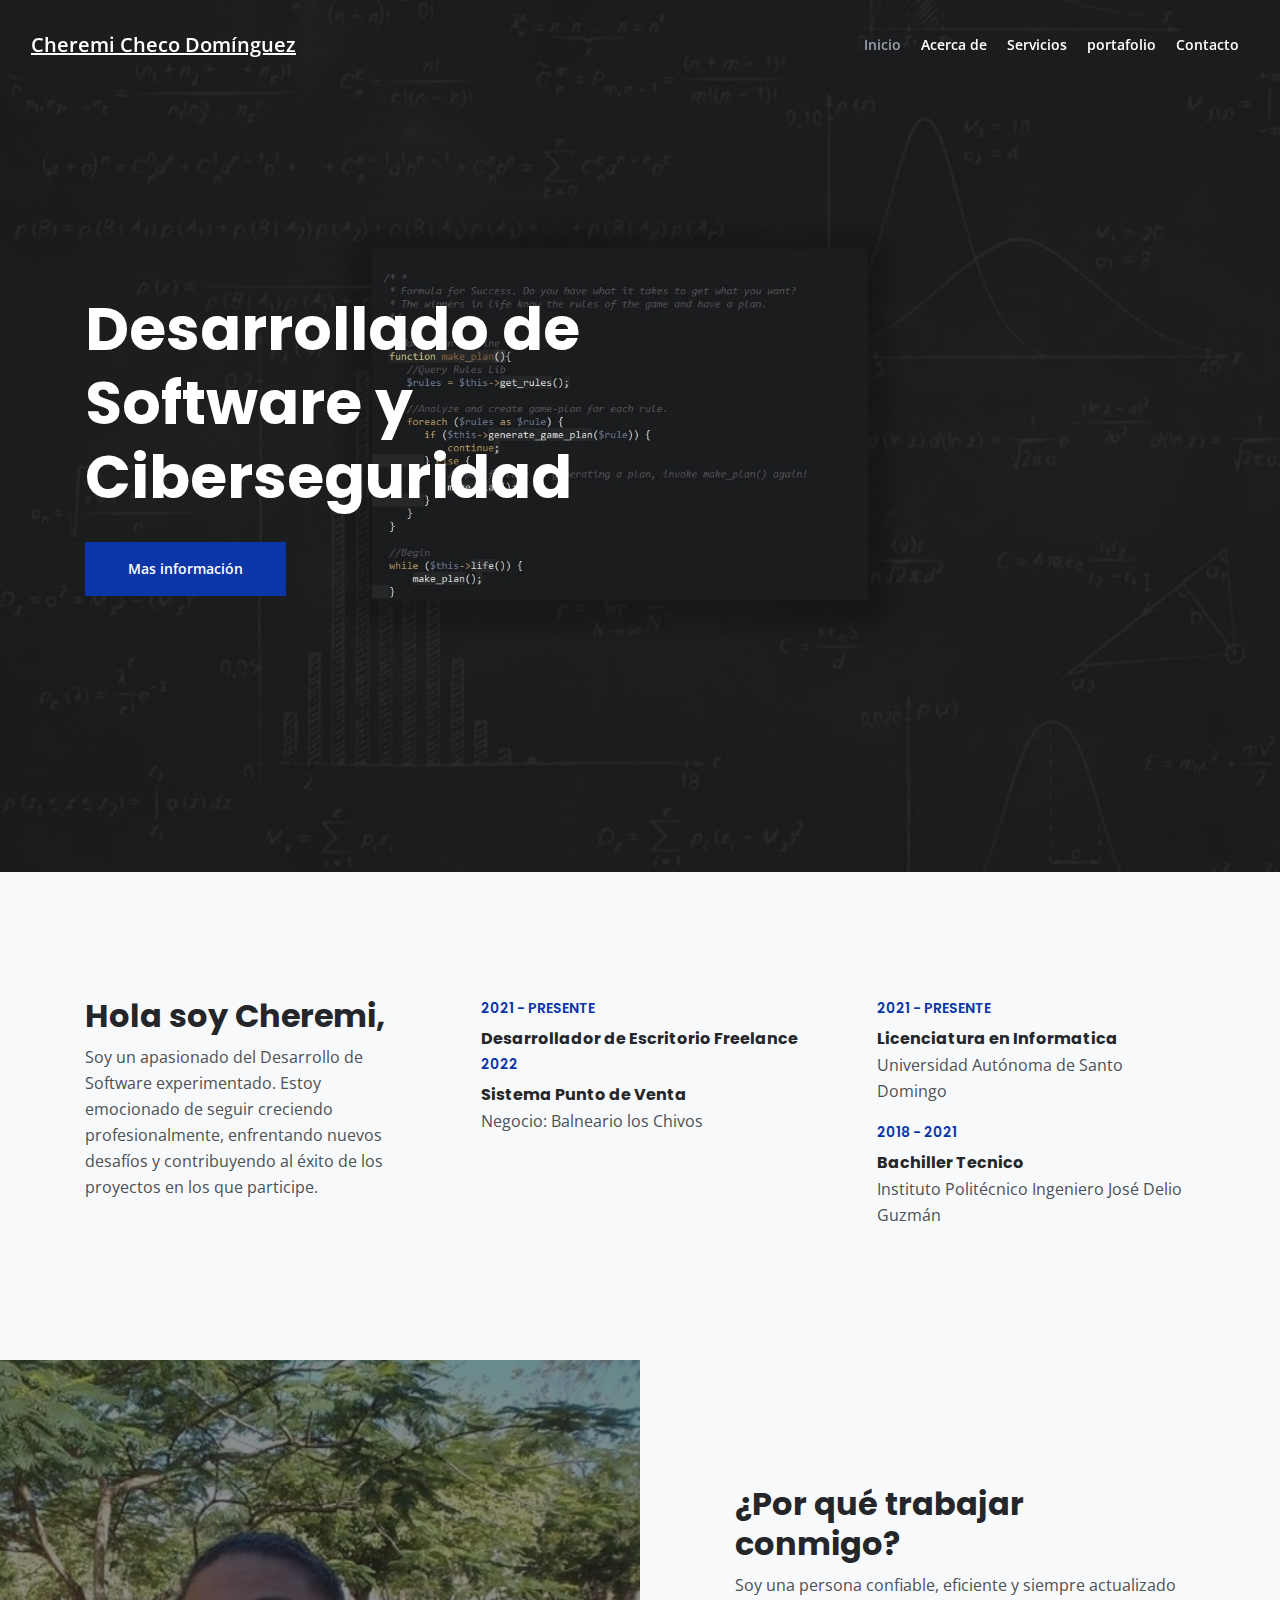
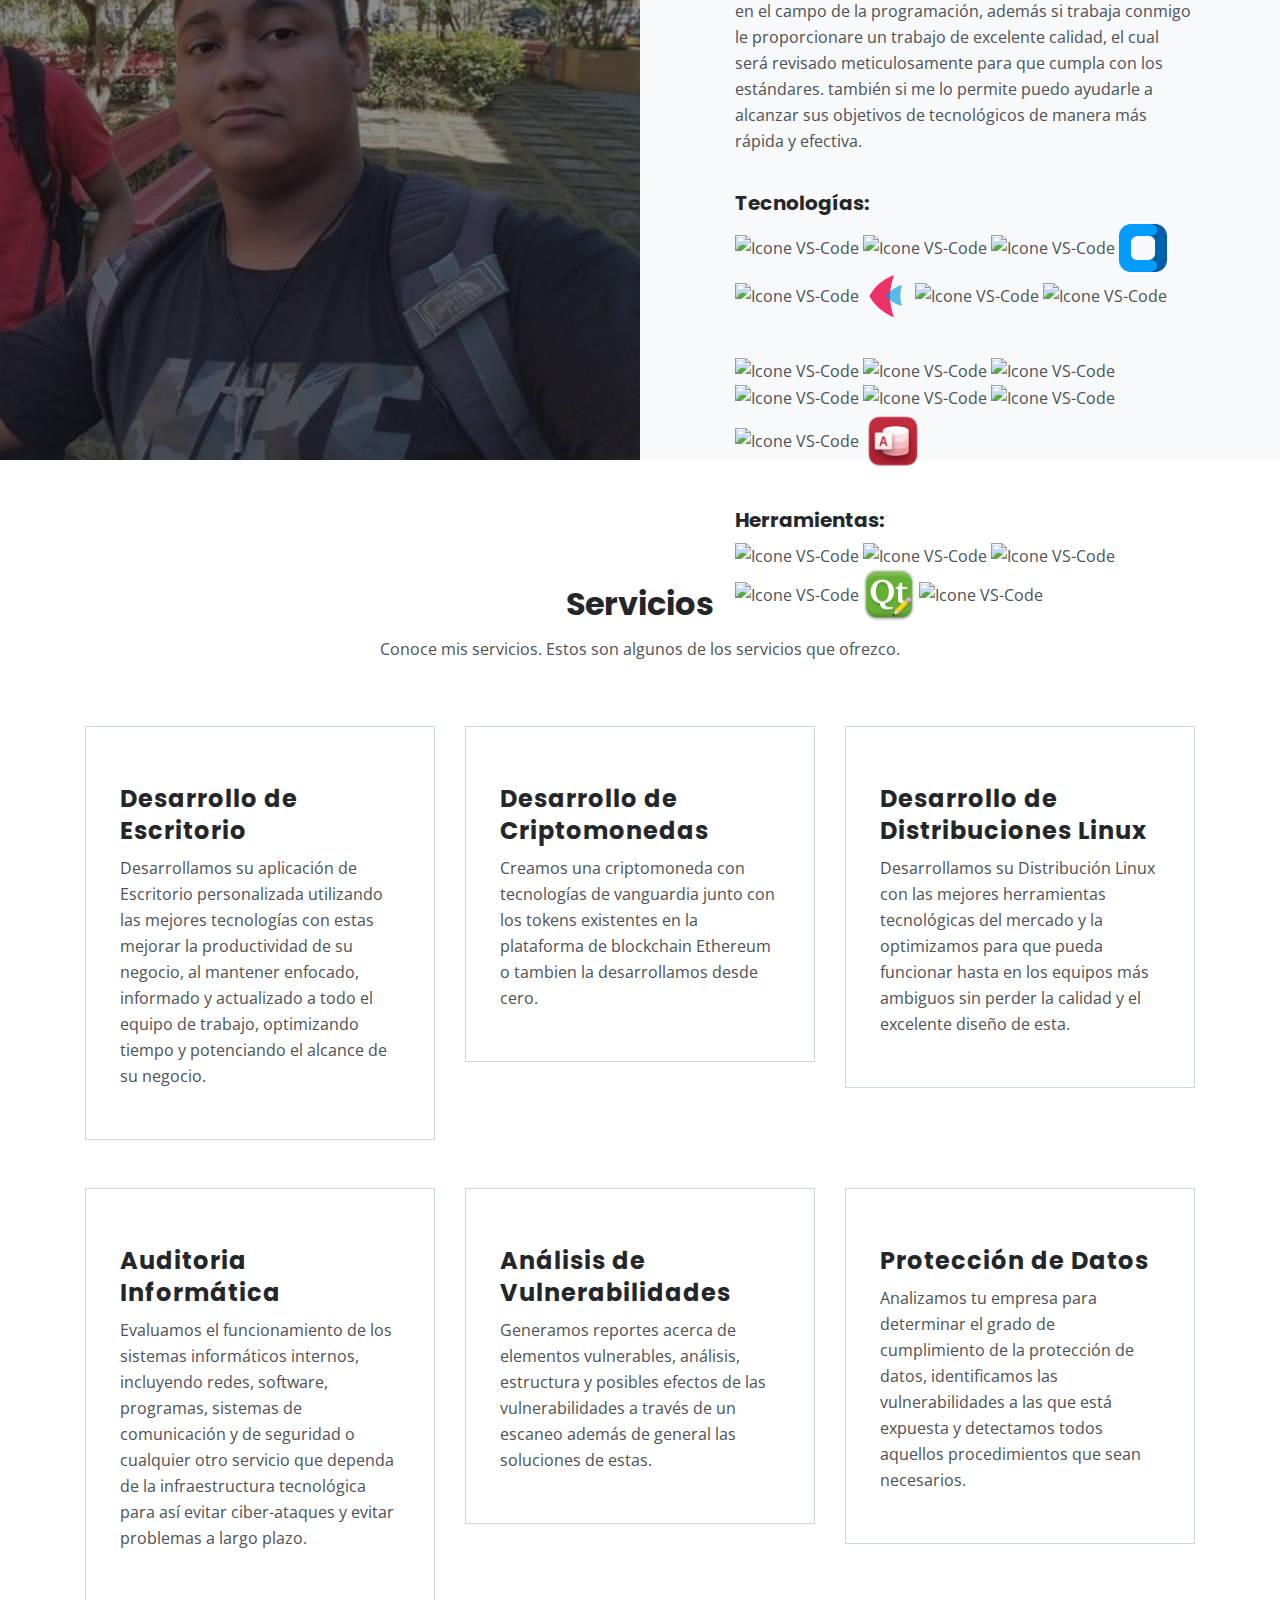
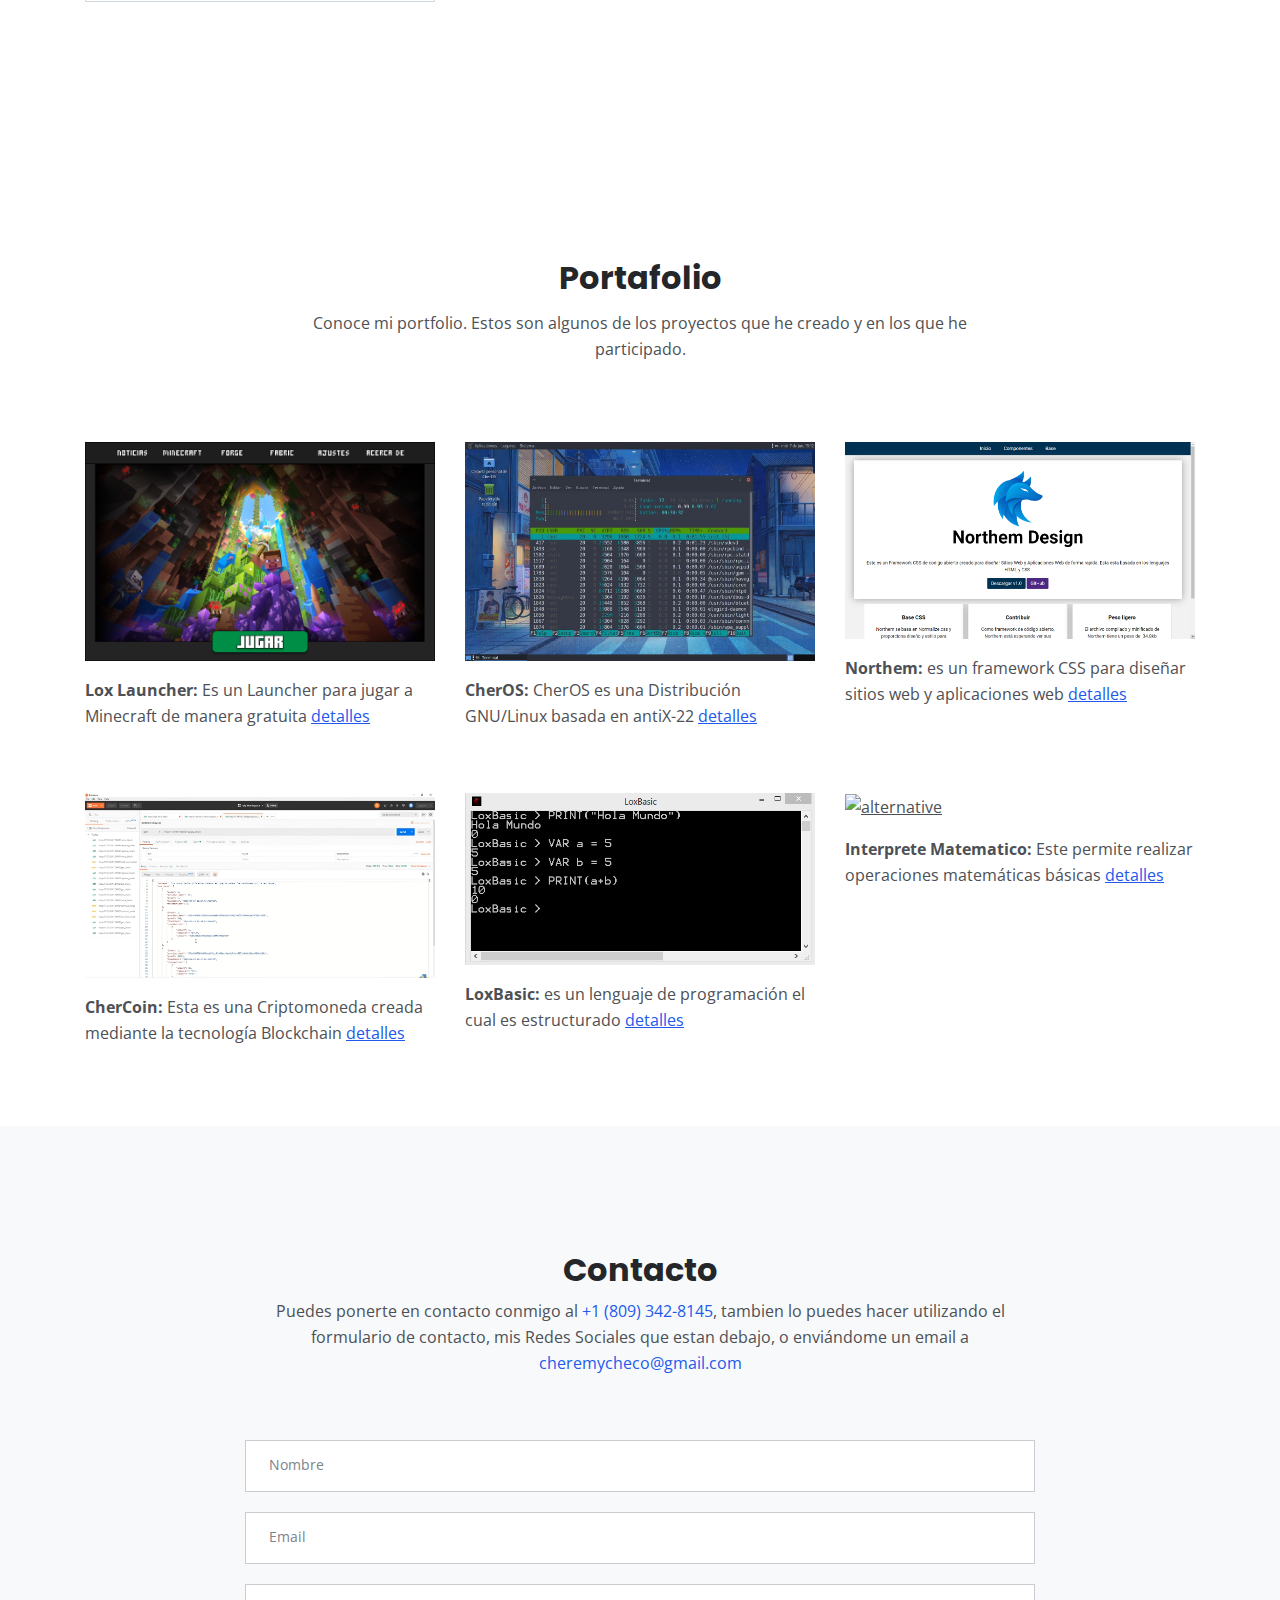
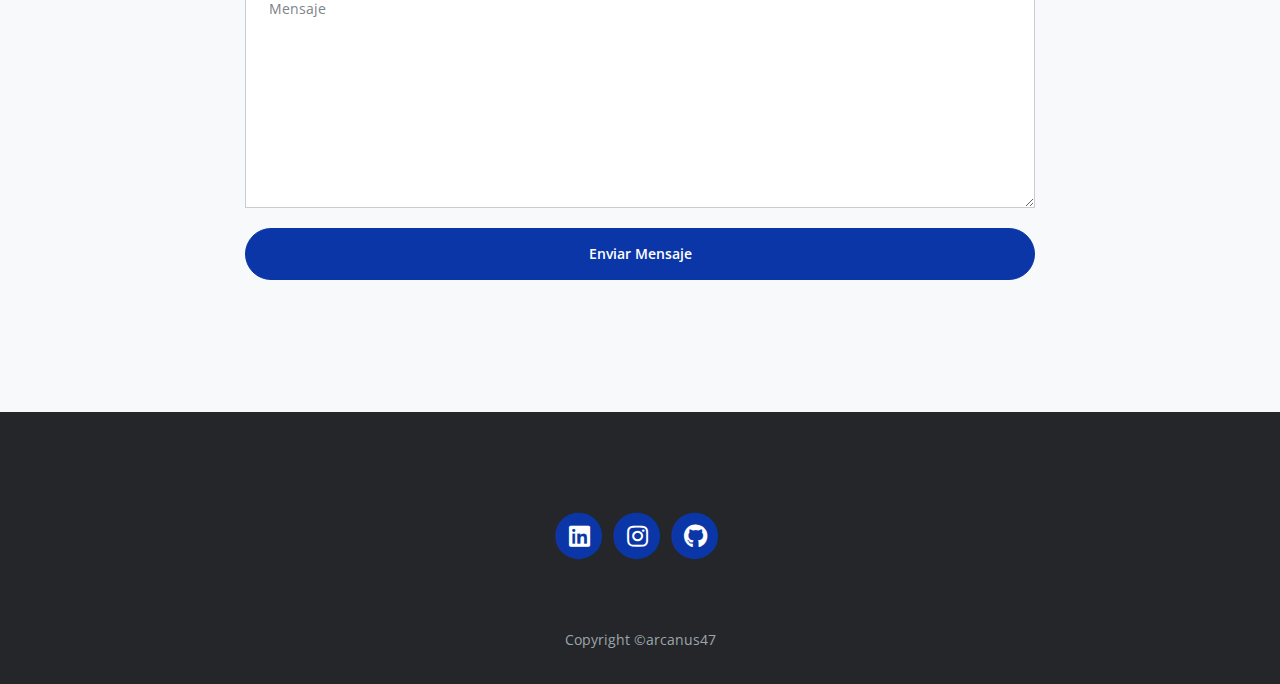
==== commit a4d98d5c: "Add files via upload" ====
--- a/index.html
+++ b/index.html
@@ -37,7 +37,7 @@
         <div class="container">
             
             <!-- Image Logo -->
-            <a class="navbar-brand logo-image" href="index.html"><img src="images/logo.svg" alt="alternative"></a>  
+            <a class="navbar-brand logo-image" href="index.html">Cheremi Checo Domínguez</a>  
 
             <!-- Text Logo - Use this if you don't have a graphic logo -->
             <!-- <a class="navbar-brand logo-text page-scroll" href="index.html">Mark</a> -->
@@ -98,22 +98,21 @@
                 </div> <!-- end of col -->
                 <div class="col-lg-4">
                     <div class="text-container second">
-                        <div class="time">2019 - PRESENT</div>
-                        <h6>Freelance Web Developer</h6>
-                        <p>Working happily on my own web projects</p>
-                        <div class="time">2018 - 2019</div>
-                        <h6>Lead Web Developer</h6>
-                        <p>Beautiful project for a major digital agency</p>
+                        <div class="time">2021 - PRESENTE</div>
+                        <h6>Desarrollador de Escritorio Freelance</h6>
+                        <div class="time">2022</div>
+                        <h6>Sistema Punto de Venta</h6>
+                        <p>Negocio: Balneario los Chivos</p>
                     </div> <!-- end of text-container -->
                 </div> <!-- end of col -->
                 <div class="col-lg-4">
                     <div class="text-container third">
-                        <div class="time">2017 - 2018</div>
-                        <h6>Senior Web Designer</h6>
-                        <p>Inhouse web designer for ecommerce firm</p>
-                        <div class="time">2016 - 2017</div>
-                        <h6>Junior Web Designer</h6>
-                        <p>Junior web designer for small web agency</p>
+                        <div class="time">2021 - PRESENTE</div>
+                        <h6>Licenciatura en Informatica</h6>
+                        <p>Universidad Autónoma de Santo Domingo</p>
+                        <div class="time">2018 - 2021</div>
+                        <h6>Bachiller Tecnico</h6>
+                        <p>Instituto Politécnico Ingeniero José Delio Guzmán</p>
                     </div> <!-- end of text-container -->
                 </div> <!-- end of col -->
             </div> <!-- end of row -->
@@ -178,34 +177,50 @@
             <div class="row">
                 <div class="col-lg-12">
                     <h2 class="h2-heading">Servicios</h2>
+                    <p class="p-heading">Conoce mis servicios. Estos son algunos de los servicios que ofrezco.</p>
                  </div> <!-- end of col -->
             </div> <!-- end of row -->
             <div class="row">
                 <div class="col-lg-4">
                     <div class="text-box">
-                        <i class="far fa-gem"></i>
-                        <h4>Diseño UI/UX</h4>
-                        <p>Successful online projects start with good design. It establishes a solid foundation for future development and allows for long term growth</p>
-                    </div> <!-- end of text-box -->
-                </div> <!-- end of col -->
-                <div class="col-lg-4">
-                    <div class="text-box">
-                        <i class="fas fa-code"></i>
-                        <h4>Desarrollado</h4>Desarrollamos su aplicación de Escritorio o Sitio Web personalizada utilizando las mejores tecnologías con estas mejorar la productividad de su negocio.</p>
-                    </div> <!-- end of text-box -->
-                </div> <!-- end of col -->
-                <div class="col-lg-4">
-                    <div class="text-box">
-                        <i class="fas fa-tv"></i>
-                        <h4>Distribuciones Linux</h4>
+                        <h4>Desarrollo de Escritorio</h4>
+                        <p>Desarrollamos su aplicación de Escritorio personalizada utilizando las mejores tecnologías con estas mejorar la productividad de su negocio, al mantener enfocado, informado y actualizado a todo el equipo de trabajo, optimizando tiempo y potenciando el alcance de su negocio.</p>
+                    </div> <!-- end of text-box -->
+                </div> <!-- end of col -->
+                <div class="col-lg-4">
+                    <div class="text-box">
+                        <h4>Desarrollo de Criptomonedas</h4>
+                        <p>Creamos una criptomoneda con tecnologías de vanguardia junto con los tokens existentes en la plataforma de blockchain Ethereum o tambien la desarrollamos desde cero.</p>
+                    </div> <!-- end of text-box -->
+                </div> <!-- end of col -->
+                <div class="col-lg-4">
+                    <div class="text-box">
+                        <h4>Desarrollo de Distribuciones Linux</h4>
                         <p>Desarrollamos su Distribución Linux con las mejores herramientas tecnológicas del mercado y la optimizamos para que pueda funcionar hasta en los equipos más ambiguos sin perder la calidad y el excelente diseño de esta.</p>
+                    </div> <!-- end of text-box -->
+                </div> <!-- end of col -->
+                <div class="col-lg-4">
+                    <div class="text-box">
+                        <h4>Auditoria Informática</h4>
+                        <p>Evaluamos el funcionamiento de los sistemas informáticos internos, incluyendo redes, software, programas, sistemas de comunicación y de seguridad o cualquier otro servicio que dependa de la infraestructura tecnológica para así evitar ciber-ataques y evitar problemas a largo plazo.</p>
+                    </div> <!-- end of text-box -->
+                </div> <!-- end of col -->
+                <div class="col-lg-4">
+                    <div class="text-box">
+                        <h4>Análisis de Vulnerabilidades</h4>
+                        <p>Generamos reportes acerca de elementos vulnerables, análisis, estructura y posibles efectos de las vulnerabilidades a través de un escaneo además de general las soluciones de estas.</p>
+                    </div> <!-- end of text-box -->
+                </div> <!-- end of col -->
+                <div class="col-lg-4">
+                    <div class="text-box">
+                        <h4>Protección de Datos</h4>
+                        <p>Analizamos tu empresa para determinar el grado de cumplimiento de la protección de datos, identificamos las vulnerabilidades a las que está expuesta y detectamos todos aquellos procedimientos que sean necesarios.</p>
                     </div> <!-- end of text-box -->
                 </div> <!-- end of col -->
             </div> <!-- end of row -->
         </div> <!-- end of container -->
     </div> <!-- end of basic-2 -->
     <!-- end of services -->
-
 
     <!-- Projects -->
     <div id="projects" class="basic-3">
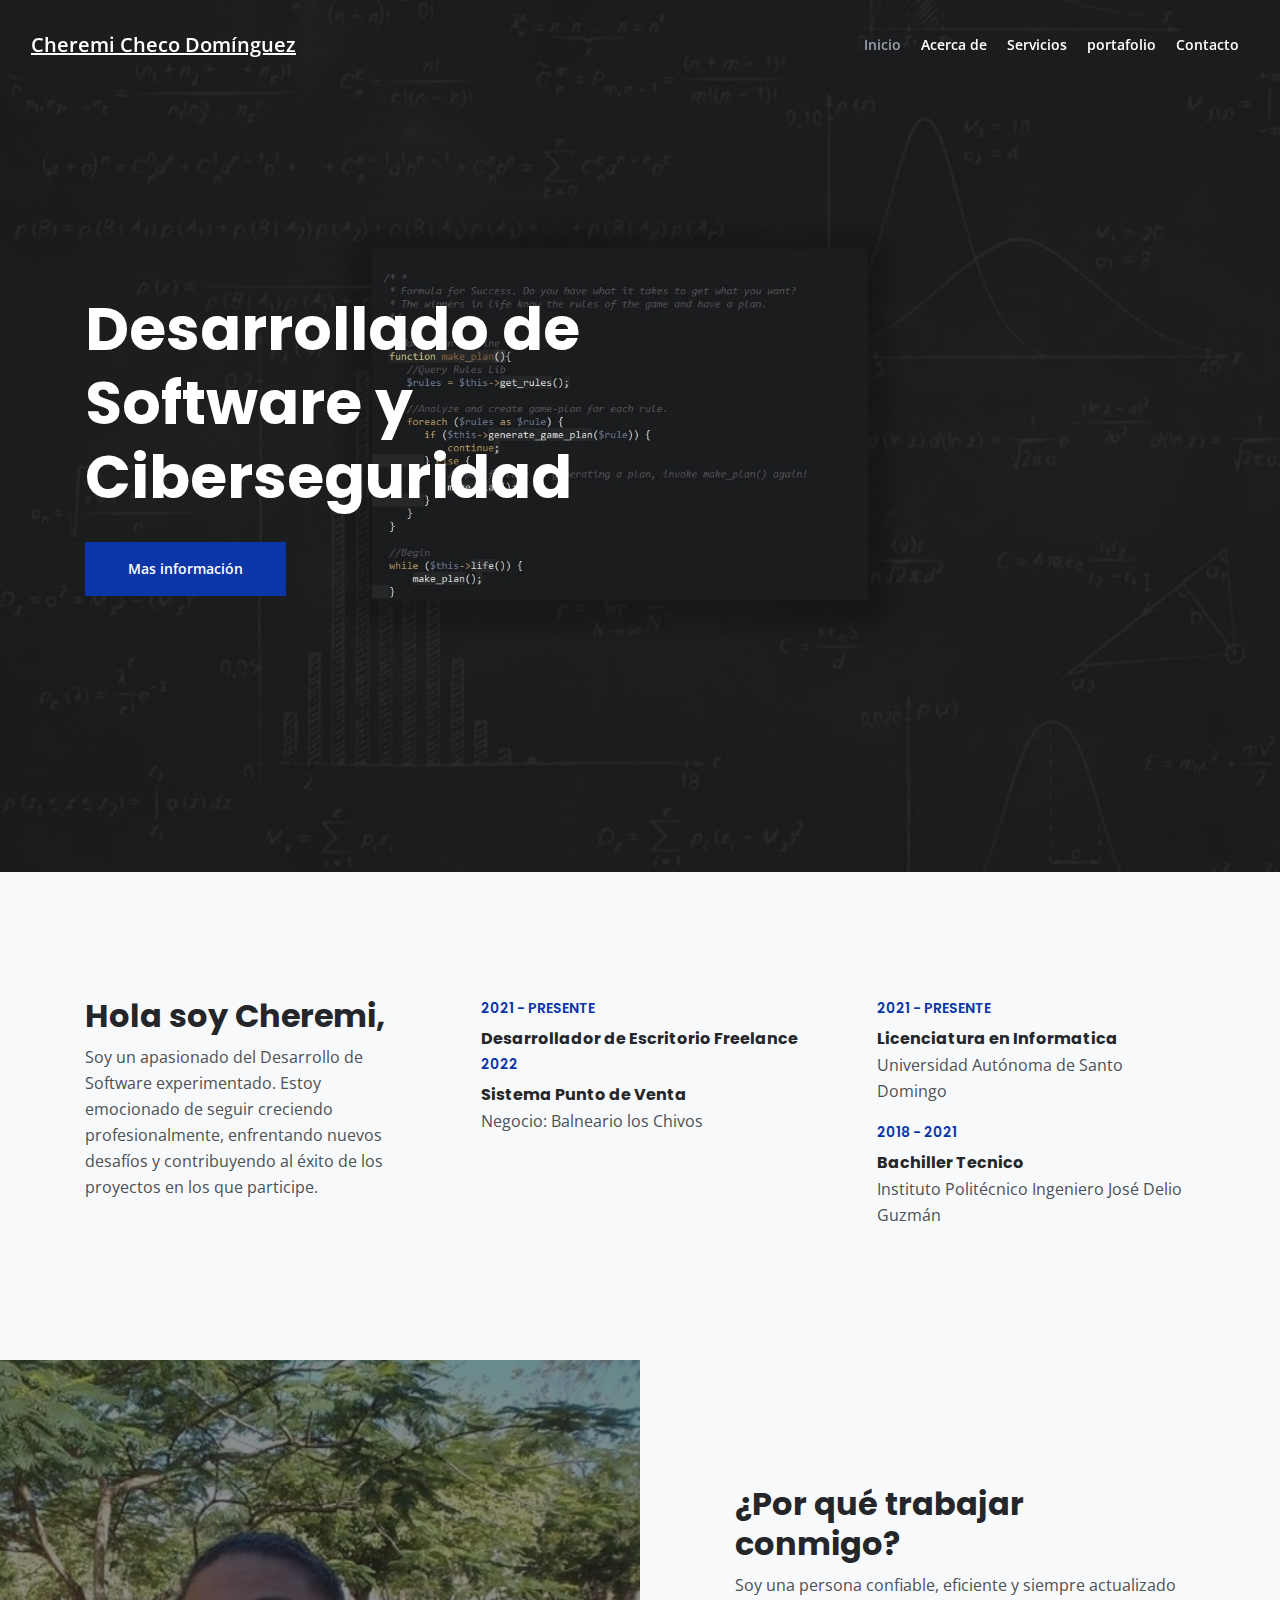
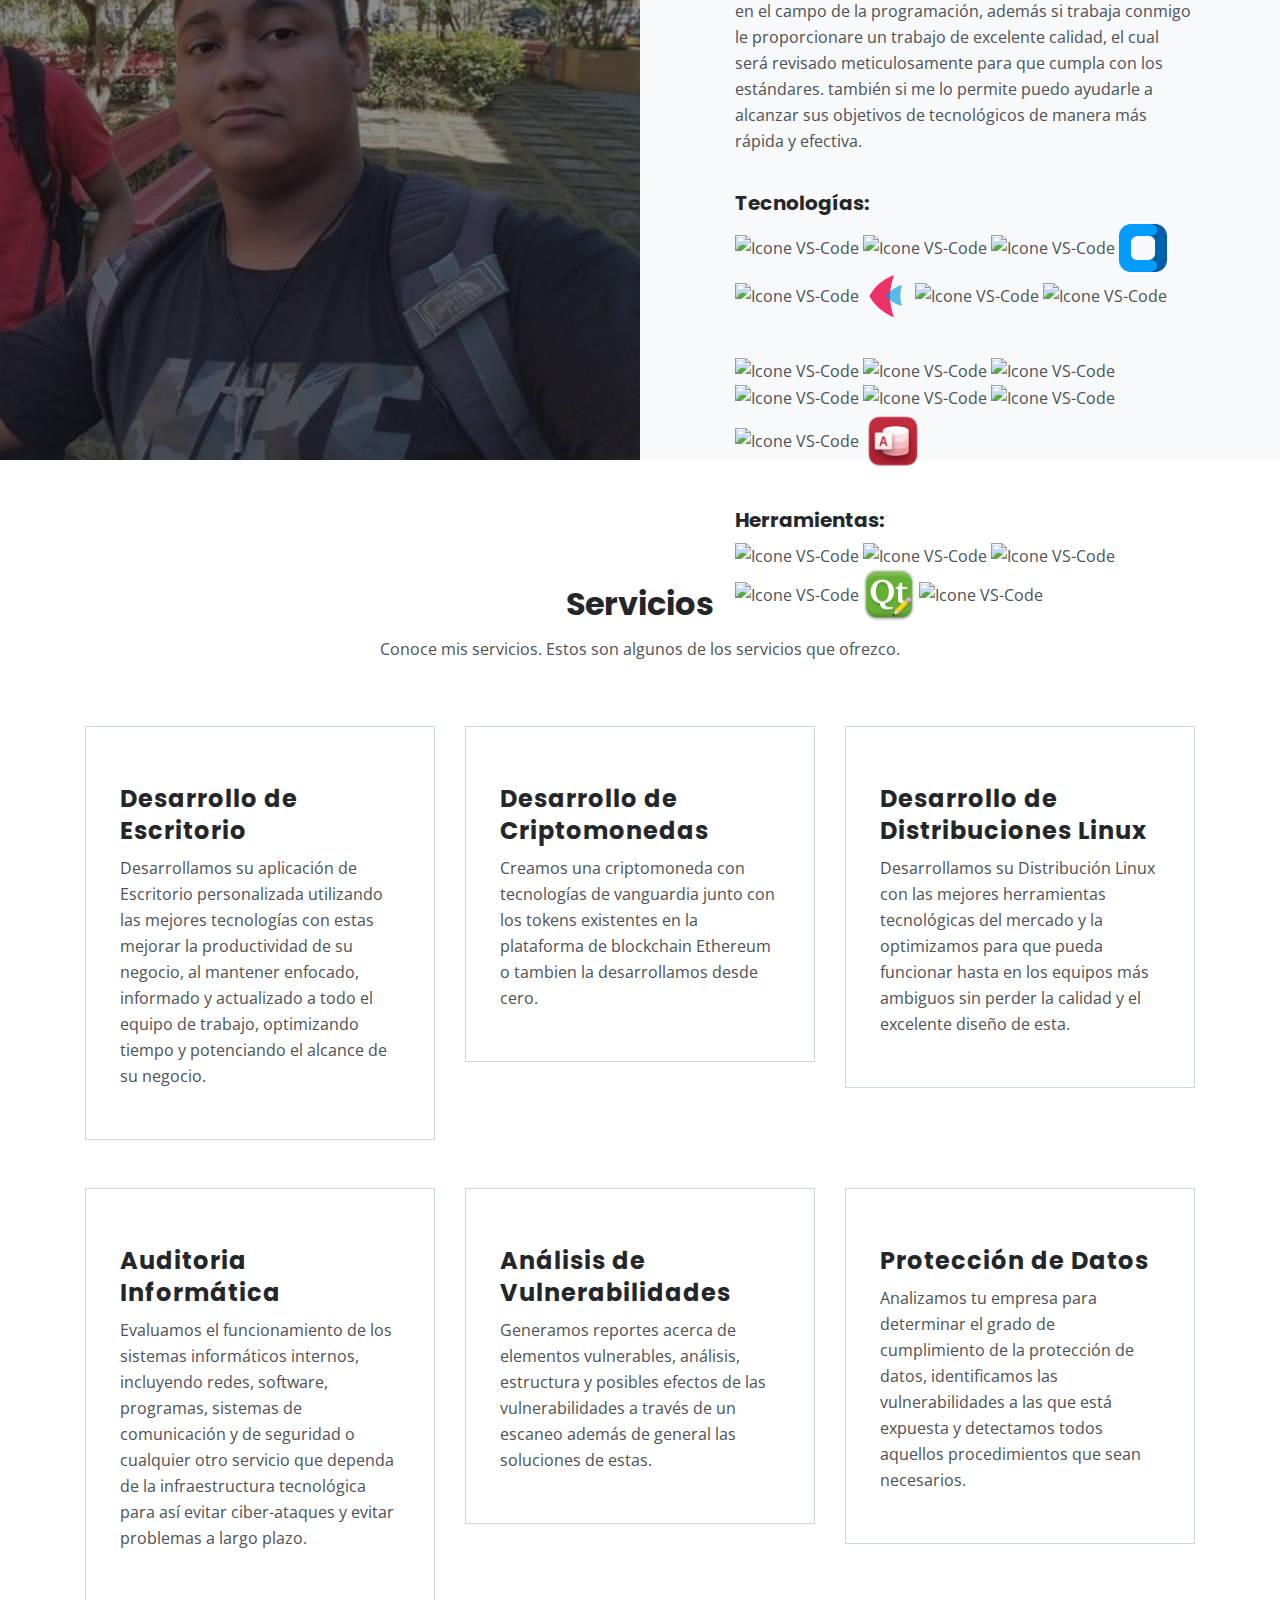
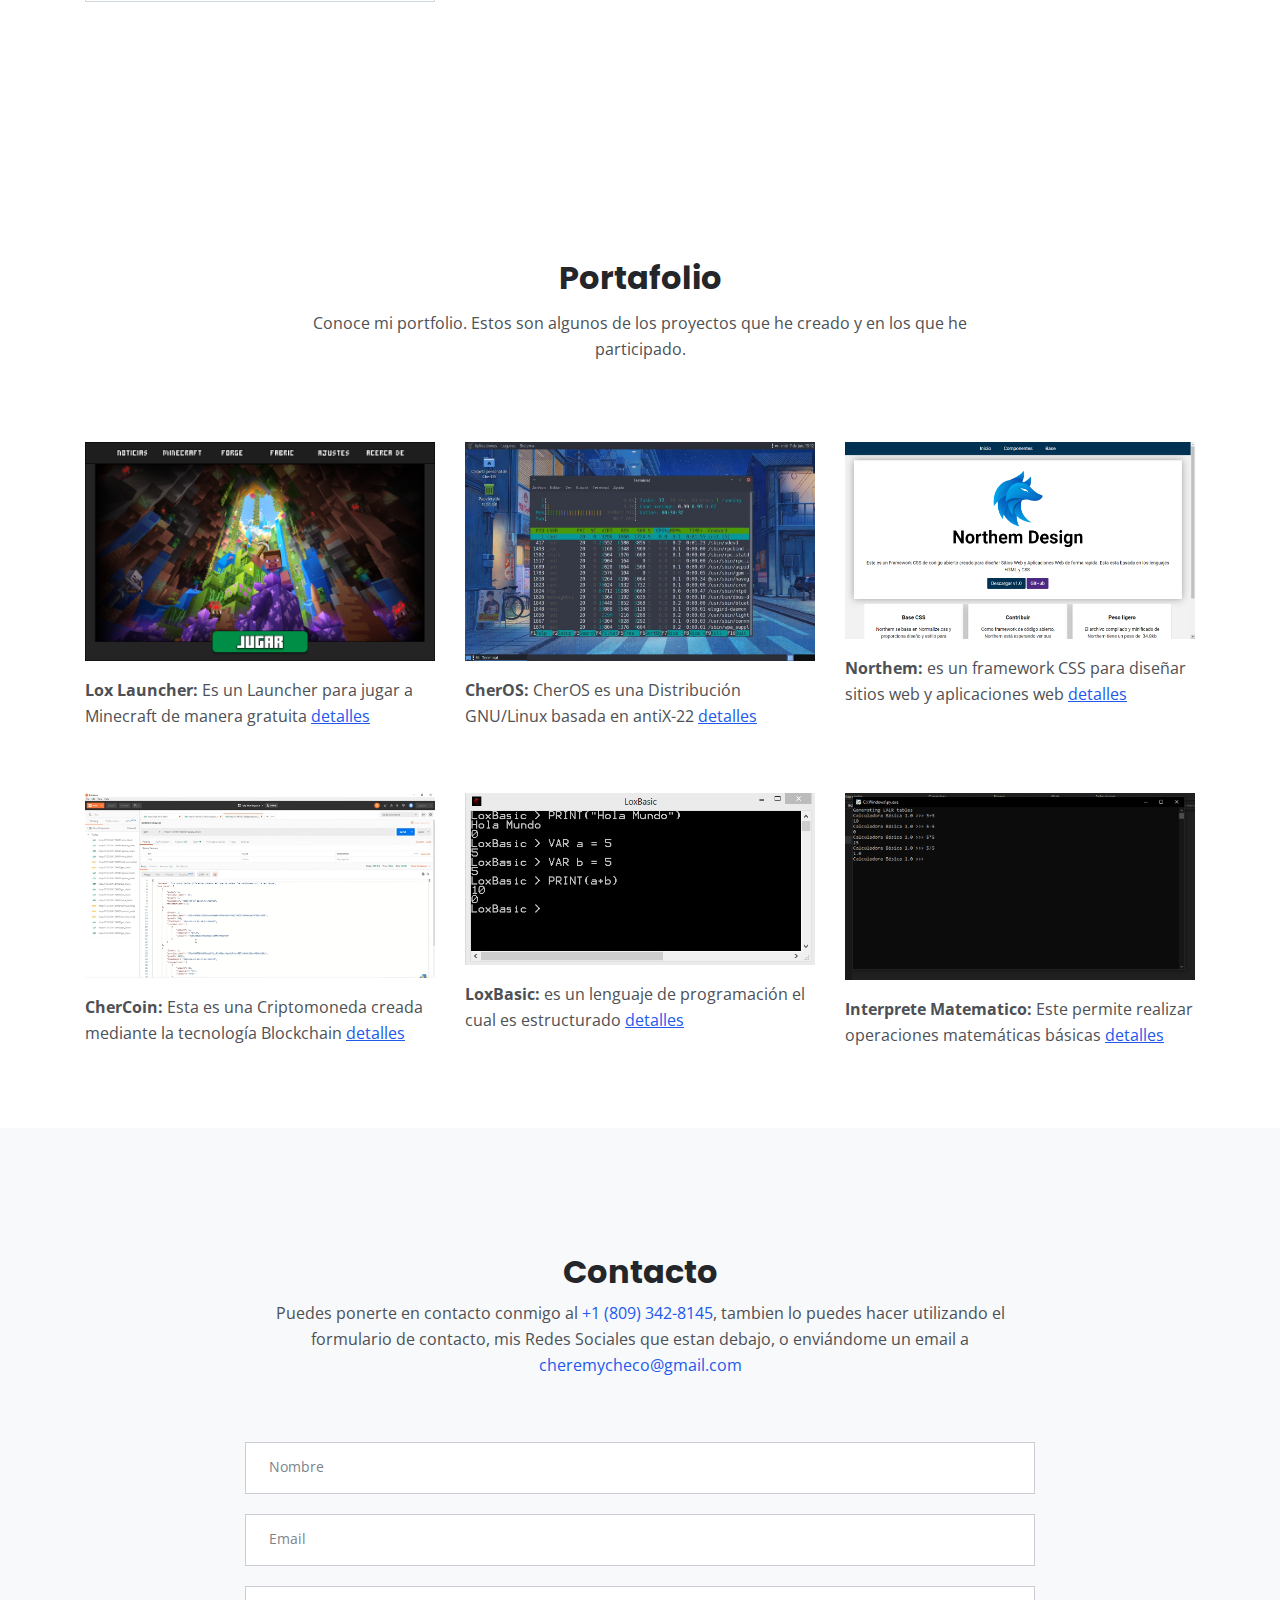
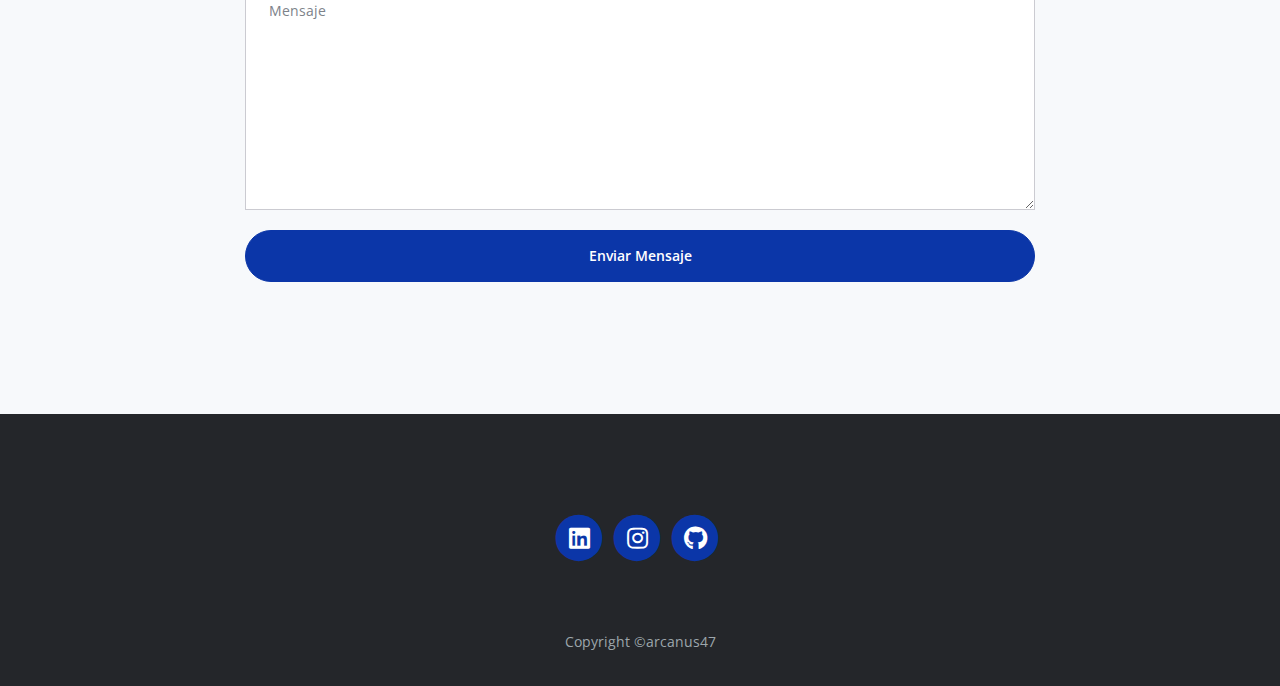
==== commit f661e0ab: "Update index.html" ====
--- a/index.html
+++ b/index.html
@@ -294,7 +294,7 @@
                     <div class="text-container">
                         <div class="image-container">
                             <a href="">
-                                <img height="690px" width="369px" class="img-fluid" src="images/work-6.png" alt="alternative">
+                                <img height="690px" width="369px" class="img-fluid" src="images/work-6.PNG" alt="alternative">
                             </a>
                         </div> <!-- end of image-container -->
                         <p><strong>Interprete Matematico:</strong> Este permite realizar operaciones matemáticas básicas <a class="blue" href="https://github.com/arcanus47/Interprete-Matematico">detalles</a></p>
@@ -395,4 +395,4 @@
     <script src="js/jquery.easing.min.js"></script> <!-- jQuery Easing for smooth scrolling between anchors -->
     <script src="js/scripts.js"></script> <!-- Custom scripts -->
 </body>
-</html>+</html>
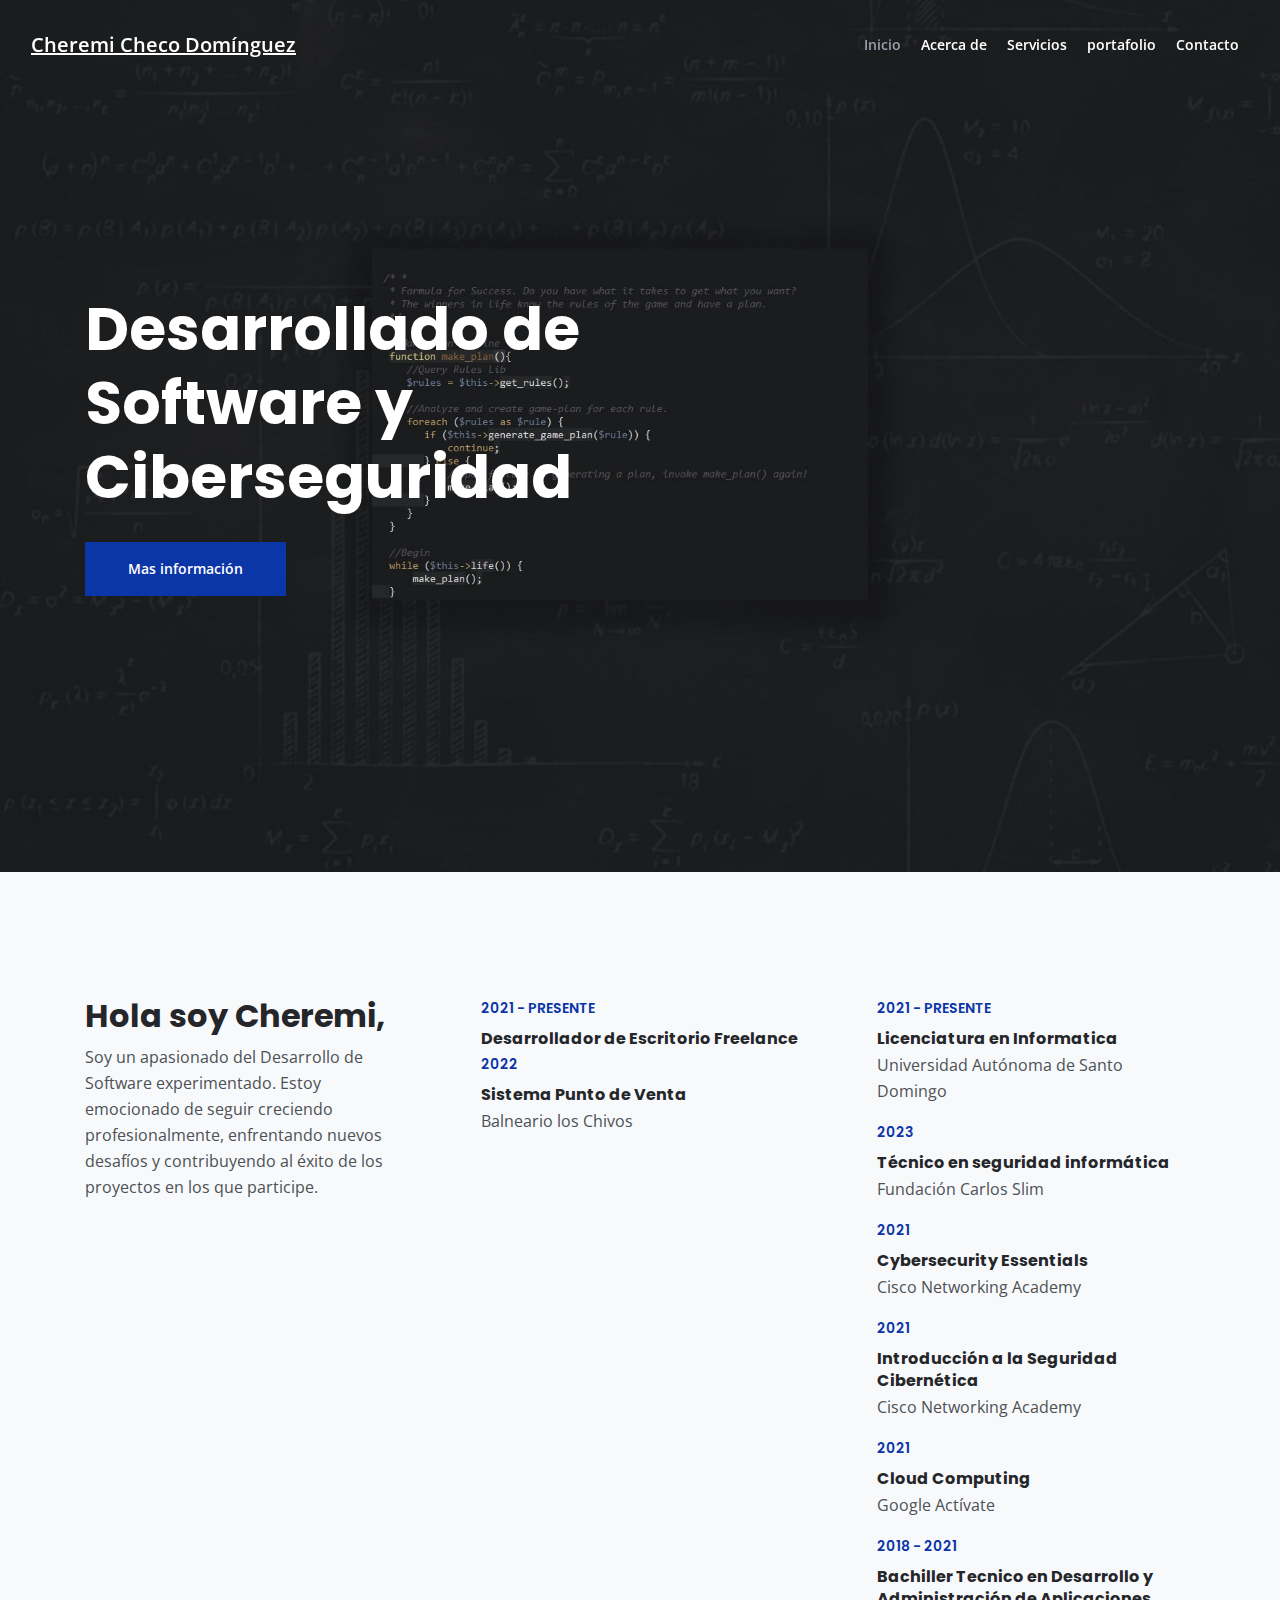
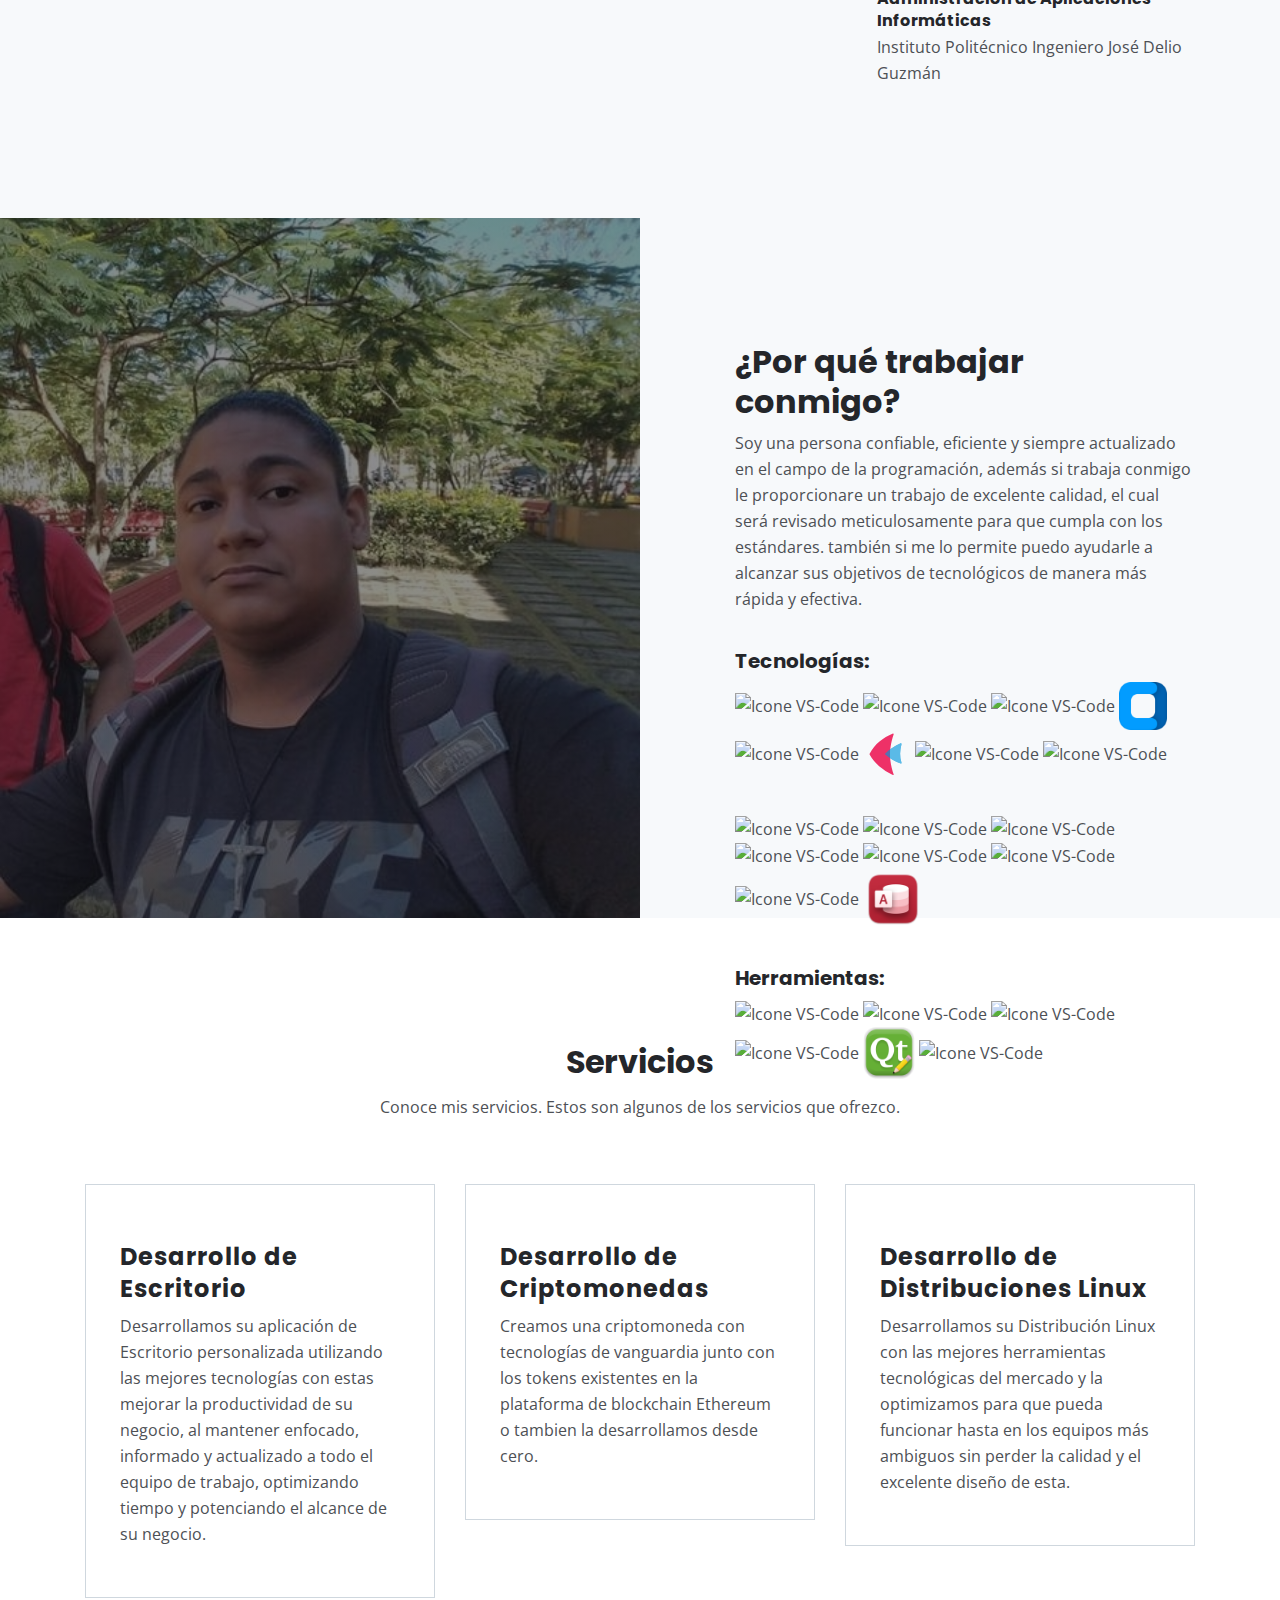
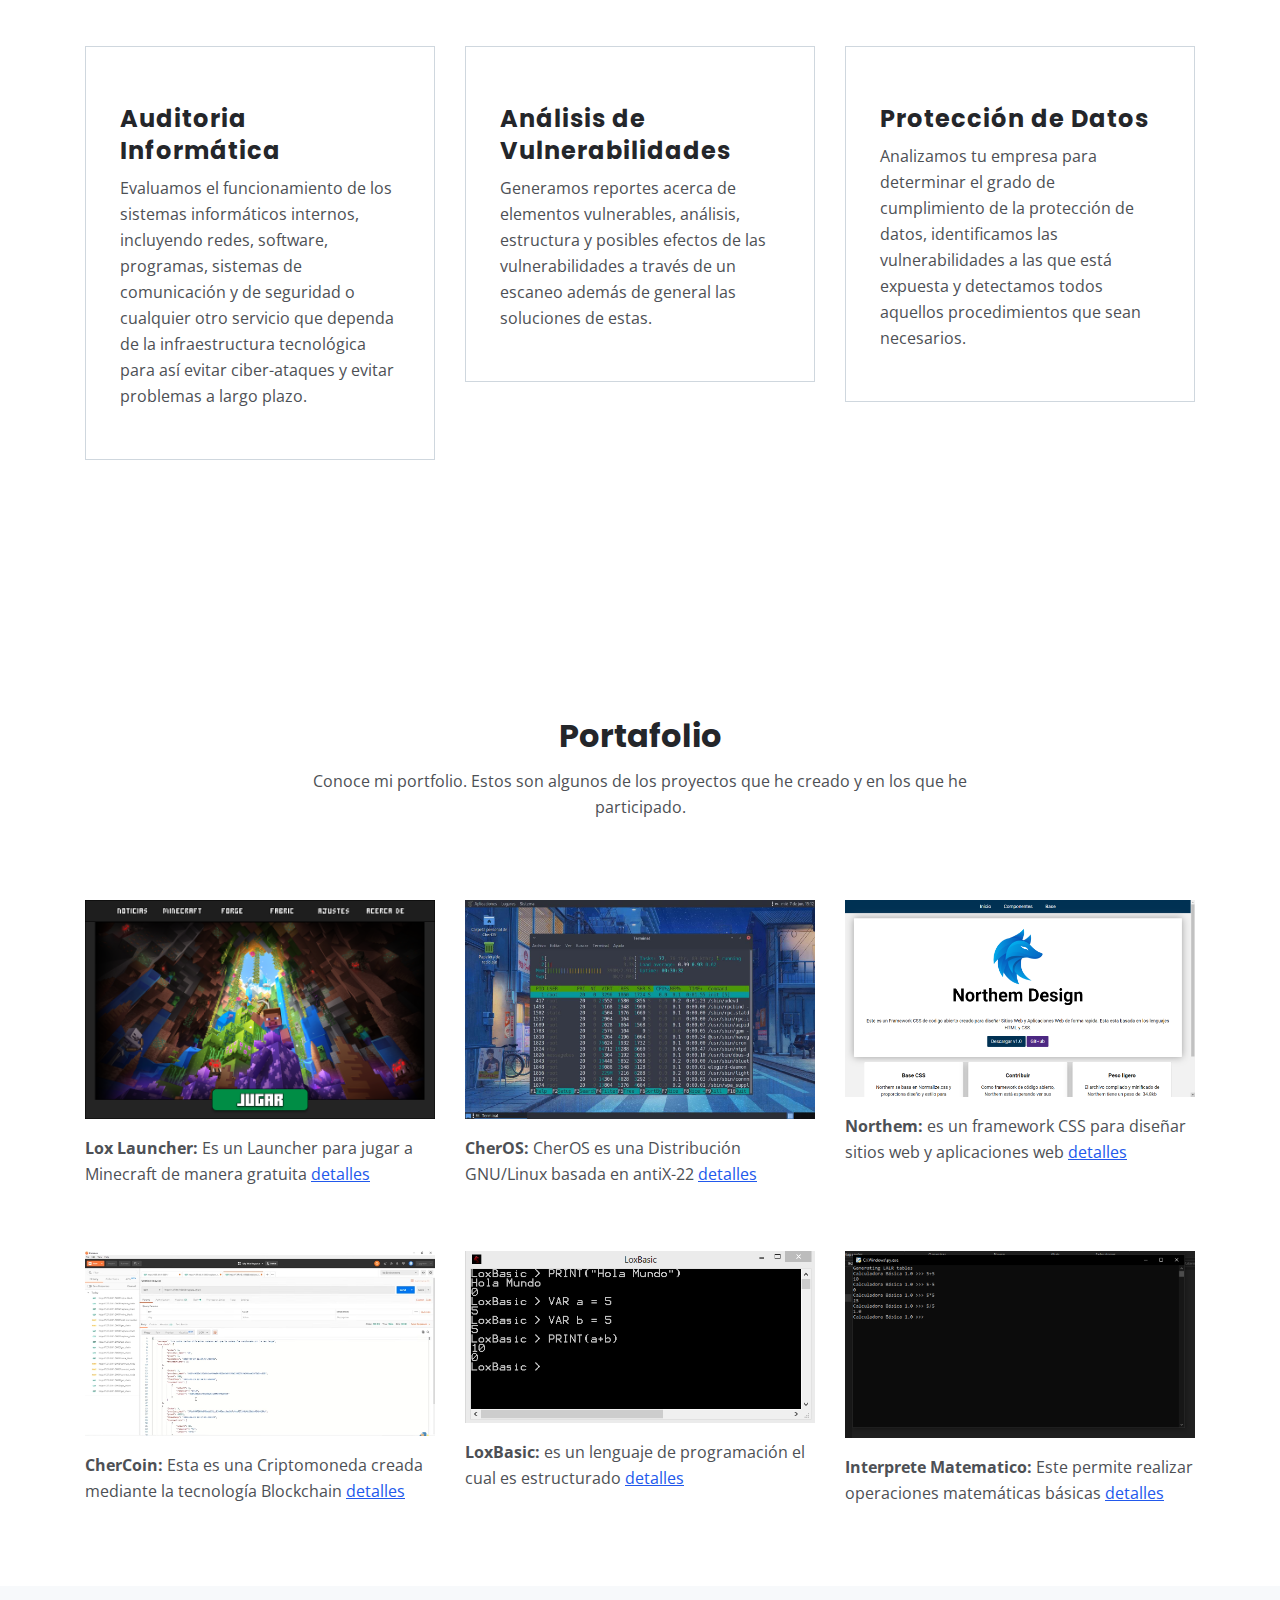
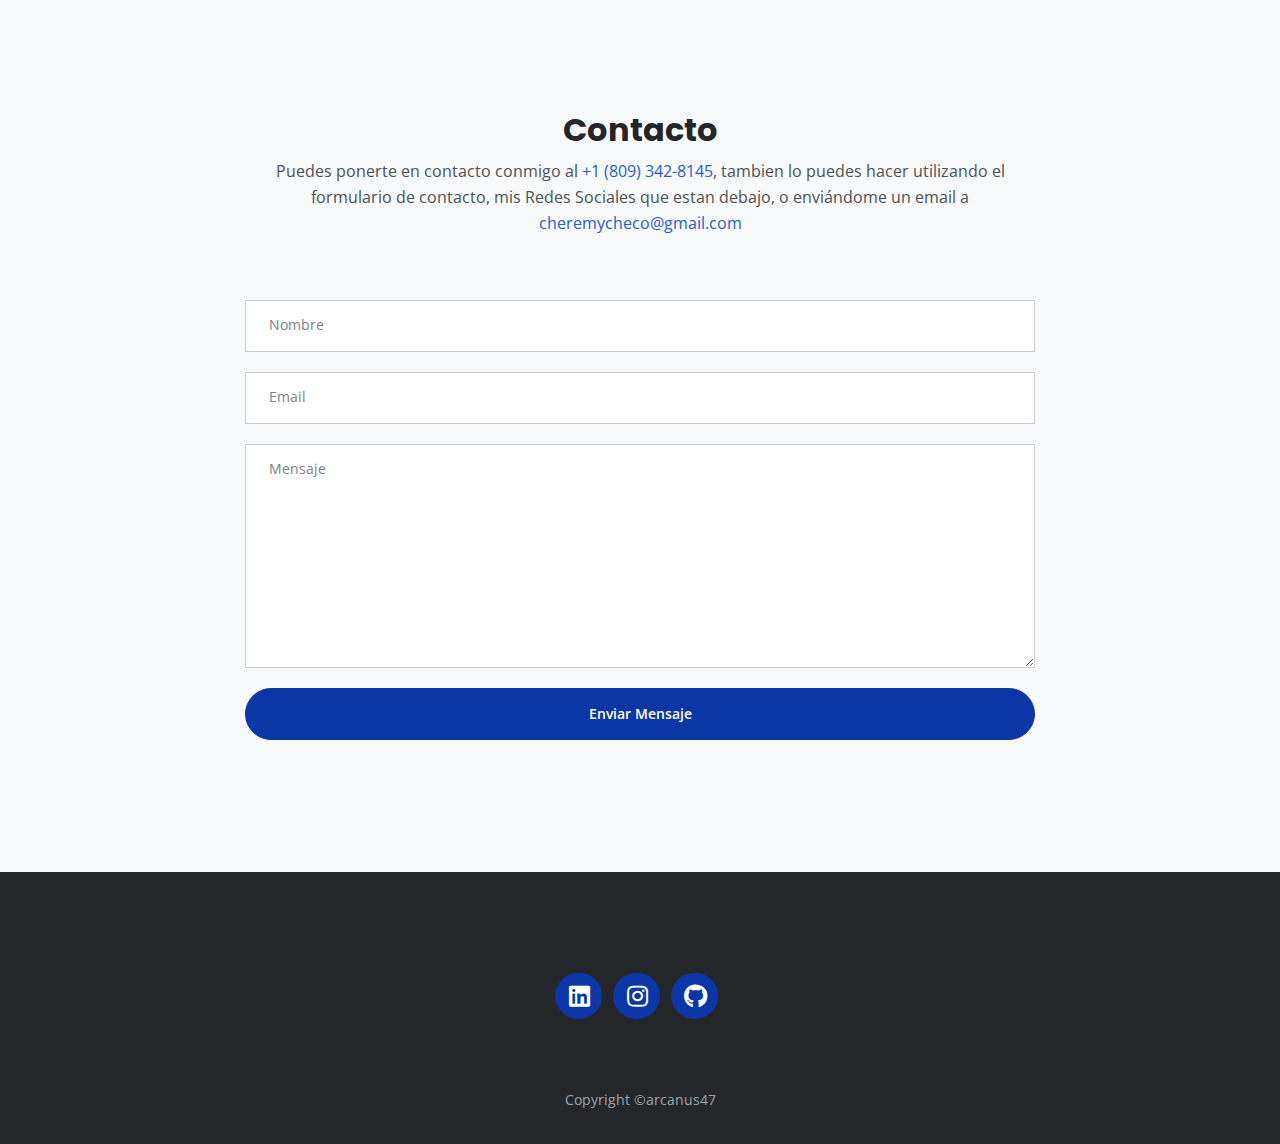
==== commit f0b15748: "Add files via upload" ====
--- a/index.html
+++ b/index.html
@@ -69,7 +69,6 @@
     </nav> <!-- end of navbar -->
     <!-- end of navigation -->
 
-
     <!-- Header -->
     <header id="header" class="header">
         <div class="container">
@@ -84,7 +83,6 @@
         </div> <!-- end of container -->
     </header> <!-- end of header -->
     <!-- end of header -->
-
 
     <!-- About-->
     <div id="about" class="basic-1 bg-gray">
@@ -102,7 +100,7 @@
                         <h6>Desarrollador de Escritorio Freelance</h6>
                         <div class="time">2022</div>
                         <h6>Sistema Punto de Venta</h6>
-                        <p>Negocio: Balneario los Chivos</p>
+                        <p>Balneario los Chivos</p>
                     </div> <!-- end of text-container -->
                 </div> <!-- end of col -->
                 <div class="col-lg-4">
@@ -110,8 +108,20 @@
                         <div class="time">2021 - PRESENTE</div>
                         <h6>Licenciatura en Informatica</h6>
                         <p>Universidad Autónoma de Santo Domingo</p>
+                        <div class="time">2023</div>
+                        <h6>Técnico en seguridad informática</h6>
+                        <p>Fundación Carlos Slim</p>
+                        <div class="time">2021</div>
+                        <h6>Cybersecurity Essentials</h6>
+                        <p>Cisco Networking Academy</p>
+                        <div class="time">2021</div>
+                        <h6>Introducción a la Seguridad Cibernética</h6>
+                        <p>Cisco Networking Academy</p>
+                        <div class="time">2021</div>
+                        <h6>Cloud Computing</h6>
+                        <p>Google Actívate</p>
                         <div class="time">2018 - 2021</div>
-                        <h6>Bachiller Tecnico</h6>
+                        <h6>Bachiller Tecnico en Desarrollo y Administración de Aplicaciones Informáticas</h6>
                         <p>Instituto Politécnico Ingeniero José Delio Guzmán</p>
                     </div> <!-- end of text-container -->
                 </div> <!-- end of col -->
@@ -119,8 +129,6 @@
         </div> <!-- end of container -->
     </div> <!-- end of basic-1 -->
     <!-- end of about -->
-
-
 
     <!-- Details -->
 	<div class="split">
@@ -170,7 +178,6 @@
     </div> <!-- end of split -->
     <!-- end of details -->
 
-
     <!-- Services -->
     <div id="services" class="basic-2">
         <div class="container">
@@ -343,7 +350,6 @@
     </div> <!-- end of form-1 -->  
     <!-- end of contact -->
 
-
     <!-- Footer -->
     <div class="footer bg-gray">
         <div class="container">
@@ -375,7 +381,6 @@
     </div> <!-- end of footer -->  
     <!-- end of footer -->
 
-
     <!-- Copyright -->
     <div class="copyright bg-gray">
         <div class="container">
@@ -388,11 +393,10 @@
     </div> <!-- end of copyright --> 
     <!-- end of copyright -->
     
-    	
     <!-- Scripts -->
     <script src="js/jquery.min.js"></script> <!-- jQuery for Bootstrap's JavaScript plugins -->
     <script src="js/bootstrap.min.js"></script> <!-- Bootstrap framework -->
     <script src="js/jquery.easing.min.js"></script> <!-- jQuery Easing for smooth scrolling between anchors -->
     <script src="js/scripts.js"></script> <!-- Custom scripts -->
 </body>
-</html>
+</html>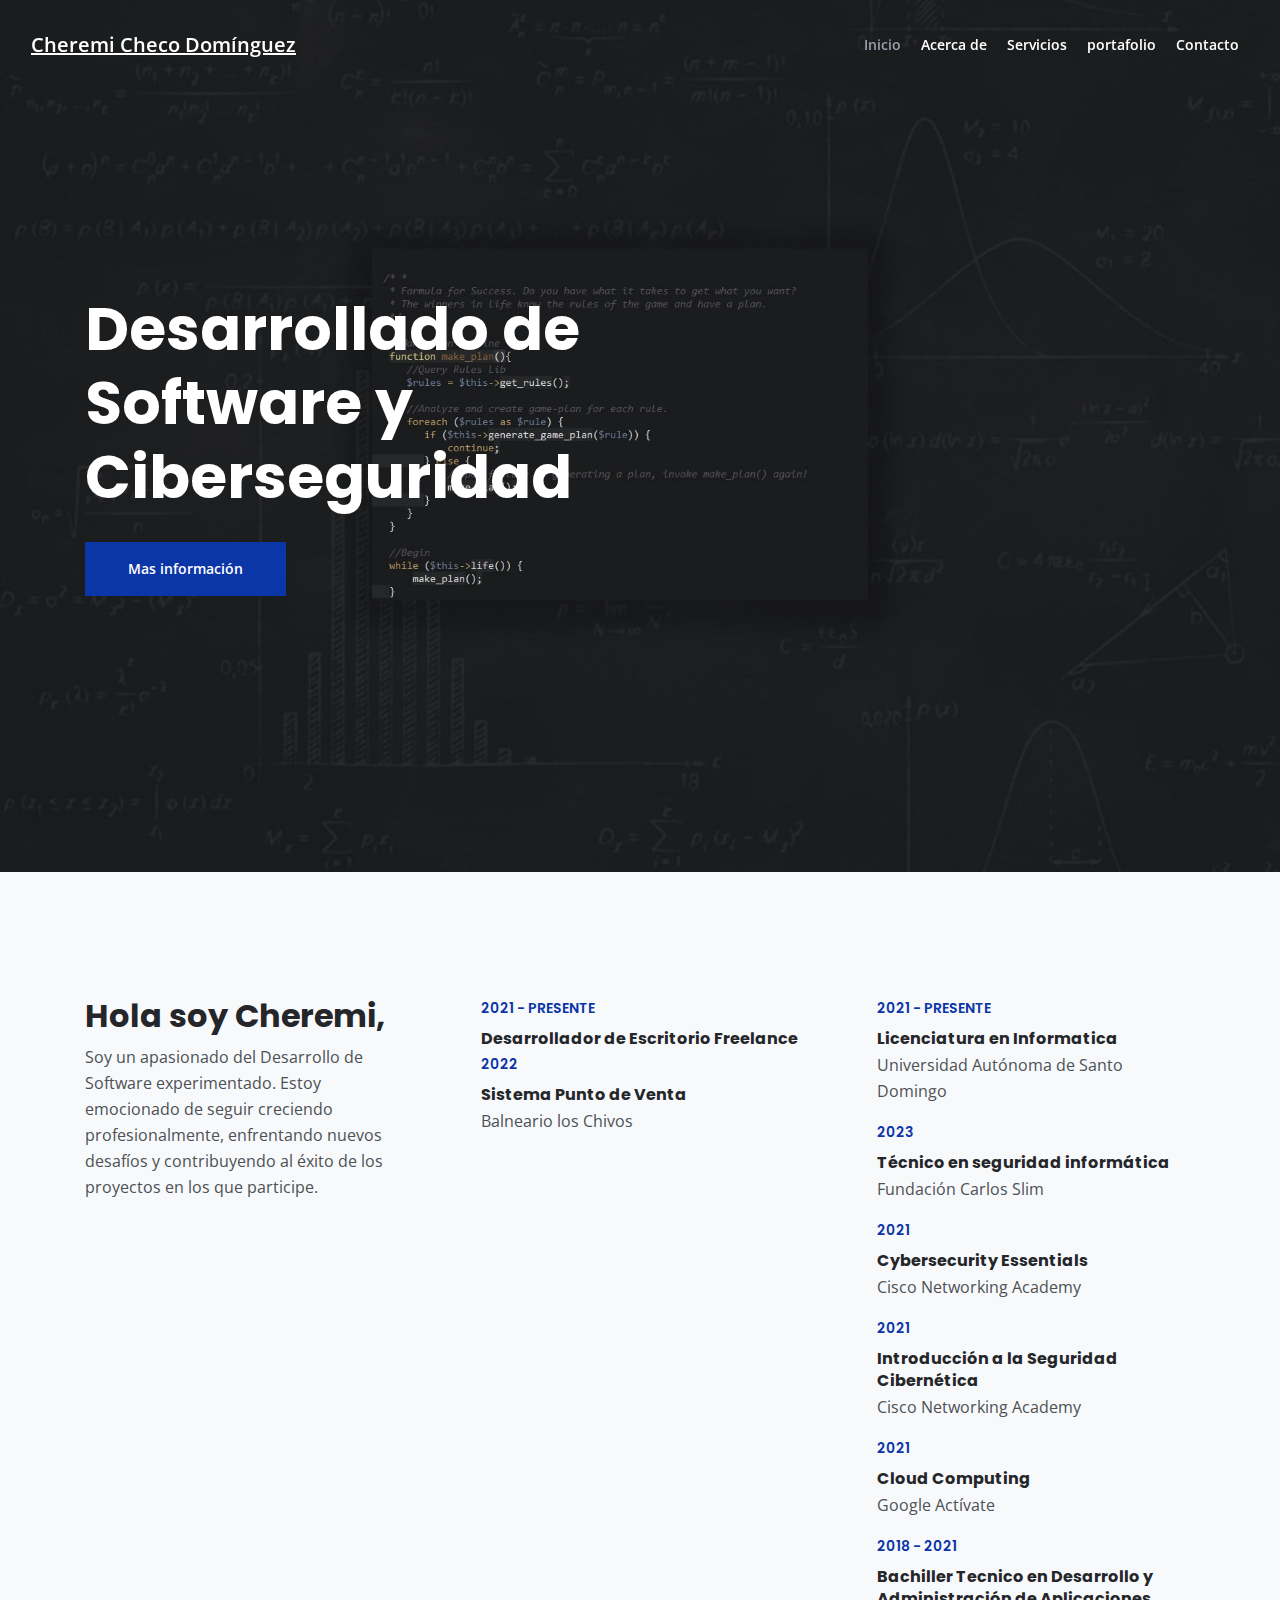
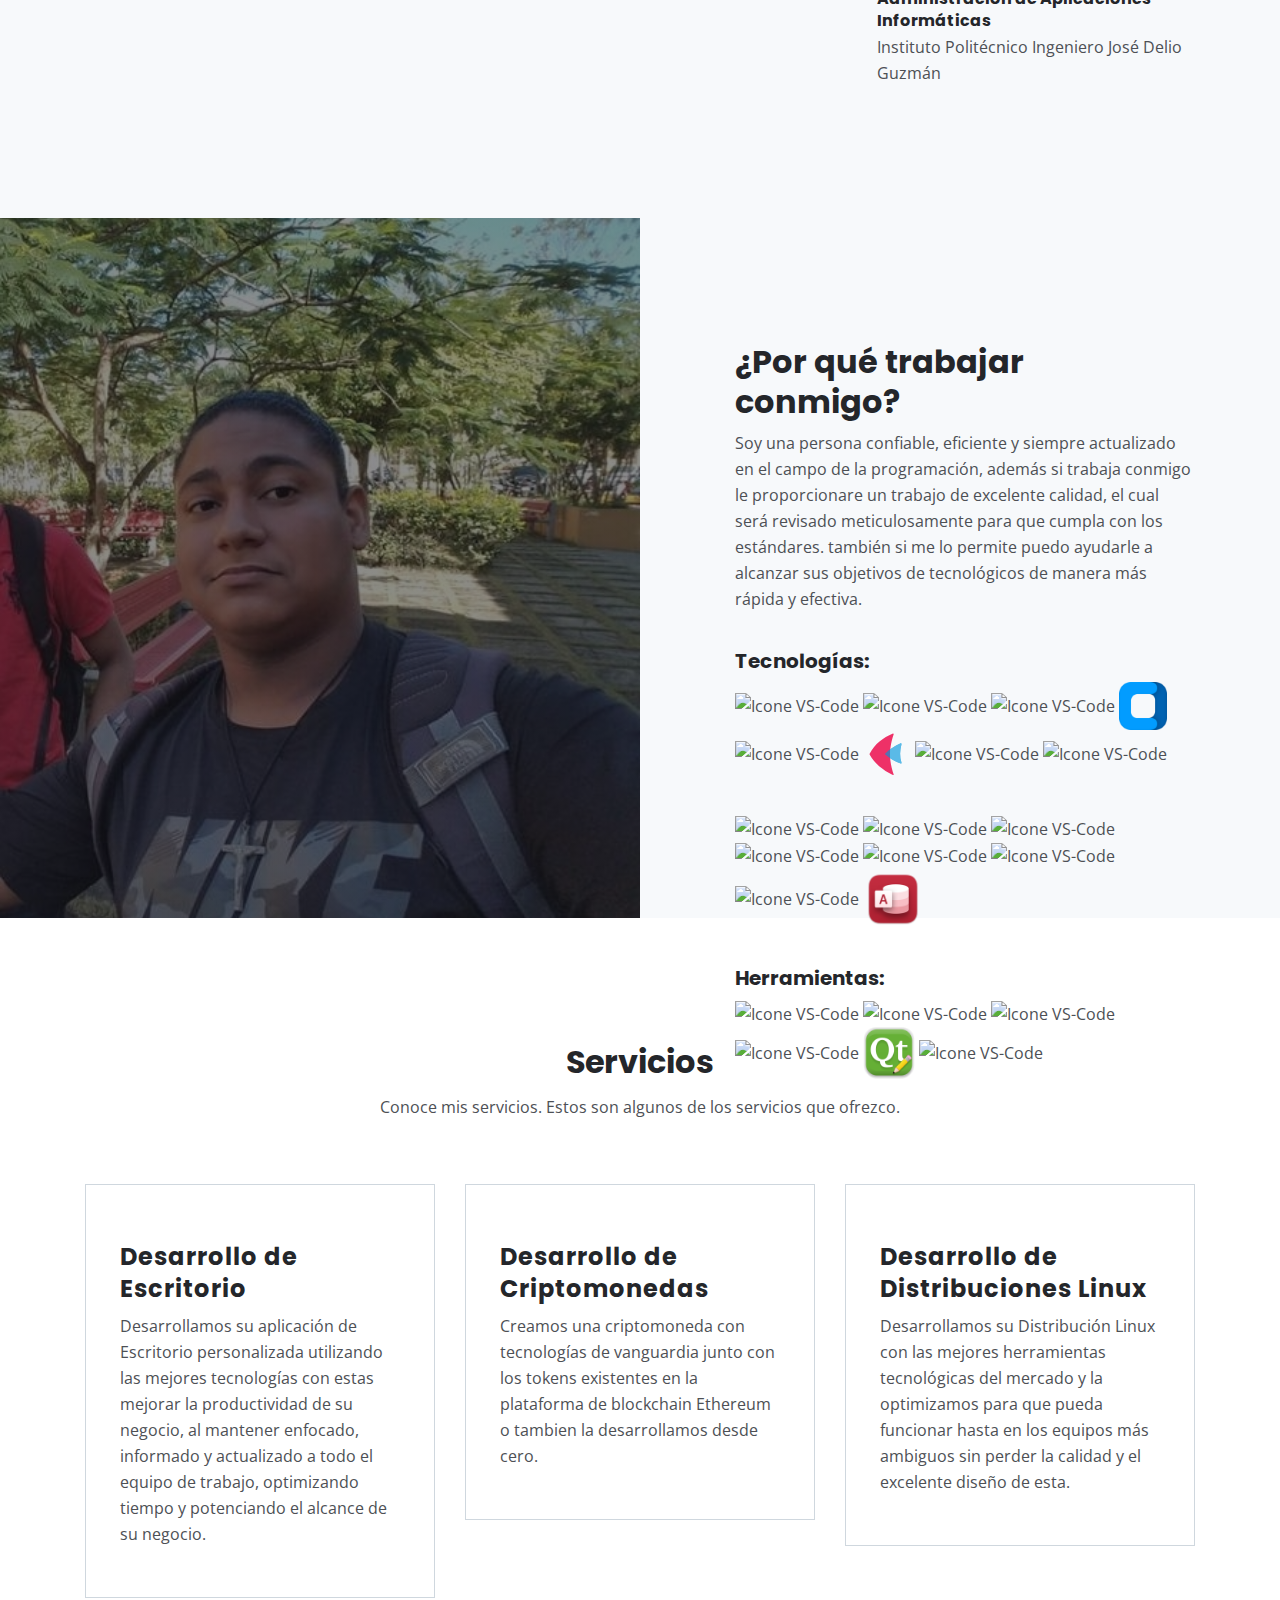
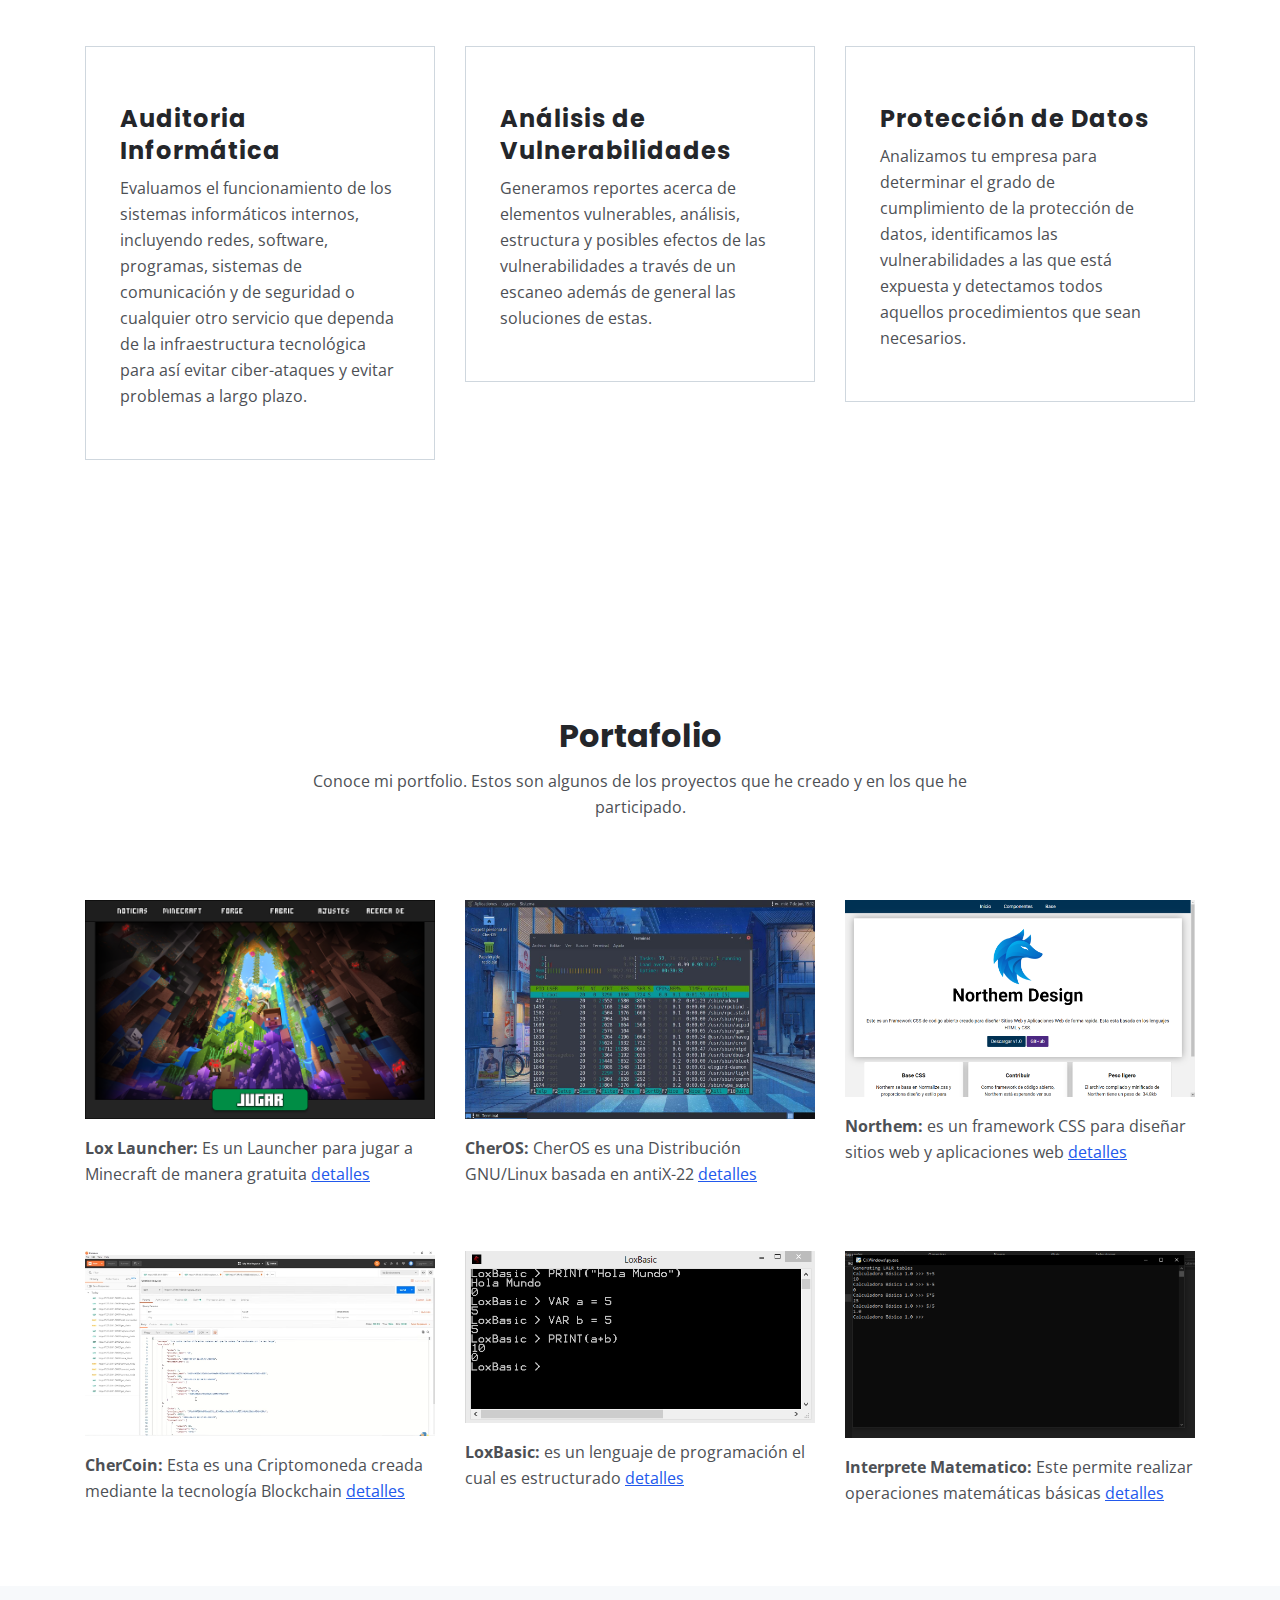
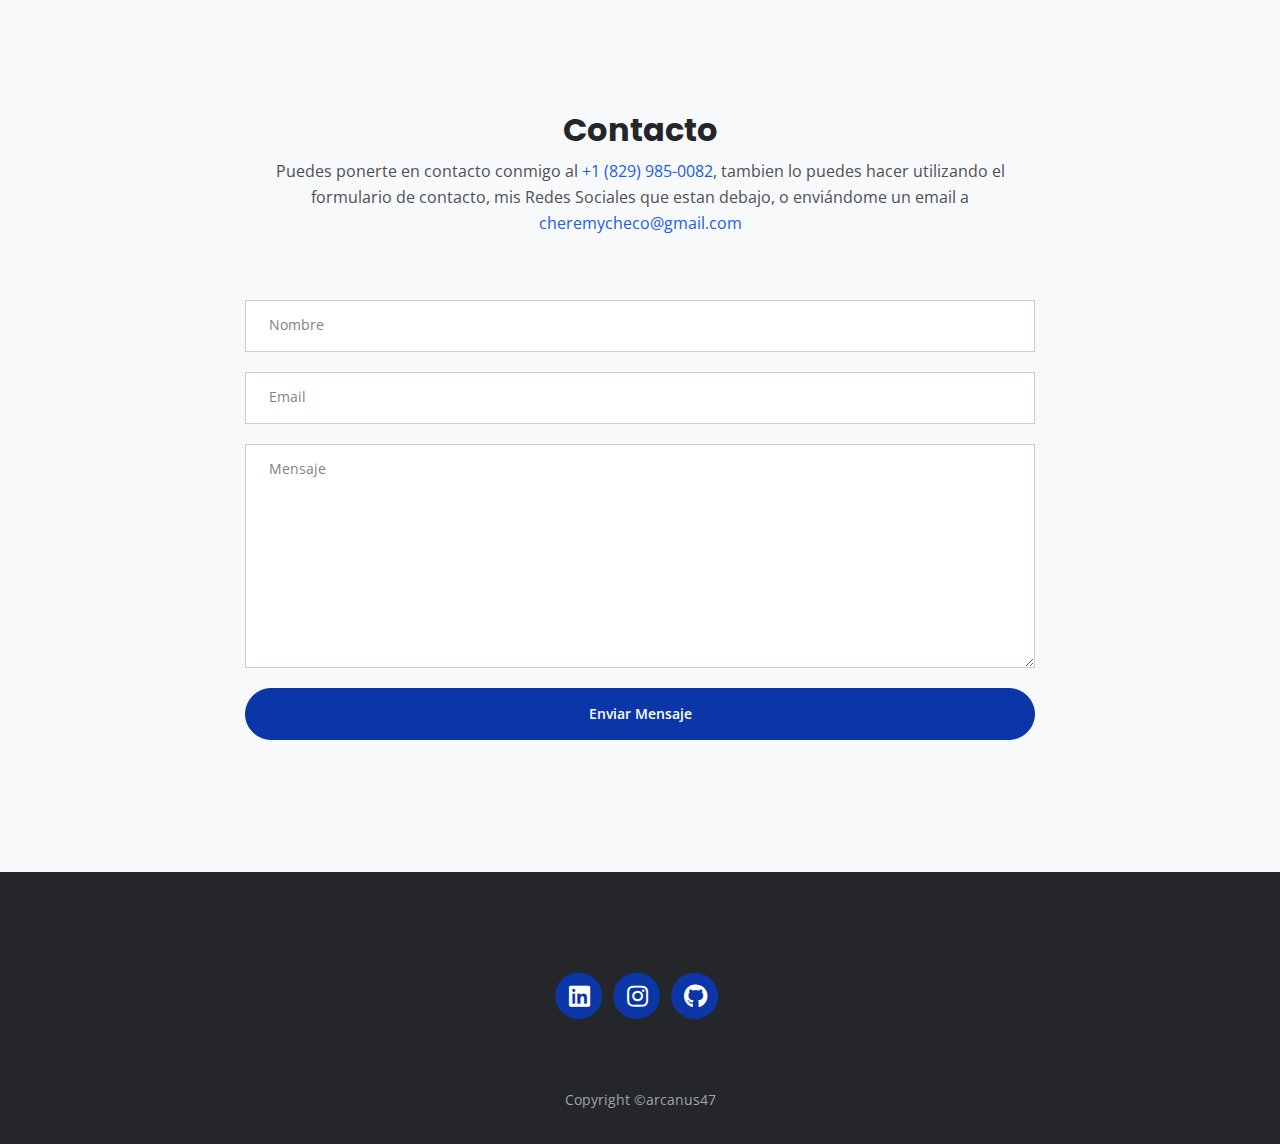
==== commit 8735fb50: "Update index.html" ====
--- a/index.html
+++ b/index.html
@@ -318,7 +318,7 @@
             <div class="row">
                 <div class="col-lg-12">
                     <h2>Contacto</h2>
-                    <p class="p-heading">Puedes ponerte en contacto conmigo al <a class="blue no-line" href="#your-link">+1 (809) 342-8145</a>, tambien lo puedes hacer utilizando el formulario de contacto, mis Redes Sociales que estan debajo, o enviándome un email a <a class="blue no-line" href="mailto:cheremycheco@gmail.com">cheremycheco@gmail.com</a></p>
+                    <p class="p-heading">Puedes ponerte en contacto conmigo al <a class="blue no-line" href="#your-link">+1 (829) 985-0082</a>, tambien lo puedes hacer utilizando el formulario de contacto, mis Redes Sociales que estan debajo, o enviándome un email a <a class="blue no-line" href="mailto:cheremycheco@gmail.com">cheremycheco@gmail.com</a></p>
                 </div> <!-- end of col -->
             </div> <!-- end of row -->
             <div class="row">
@@ -399,4 +399,4 @@
     <script src="js/jquery.easing.min.js"></script> <!-- jQuery Easing for smooth scrolling between anchors -->
     <script src="js/scripts.js"></script> <!-- Custom scripts -->
 </body>
-</html>+</html>
